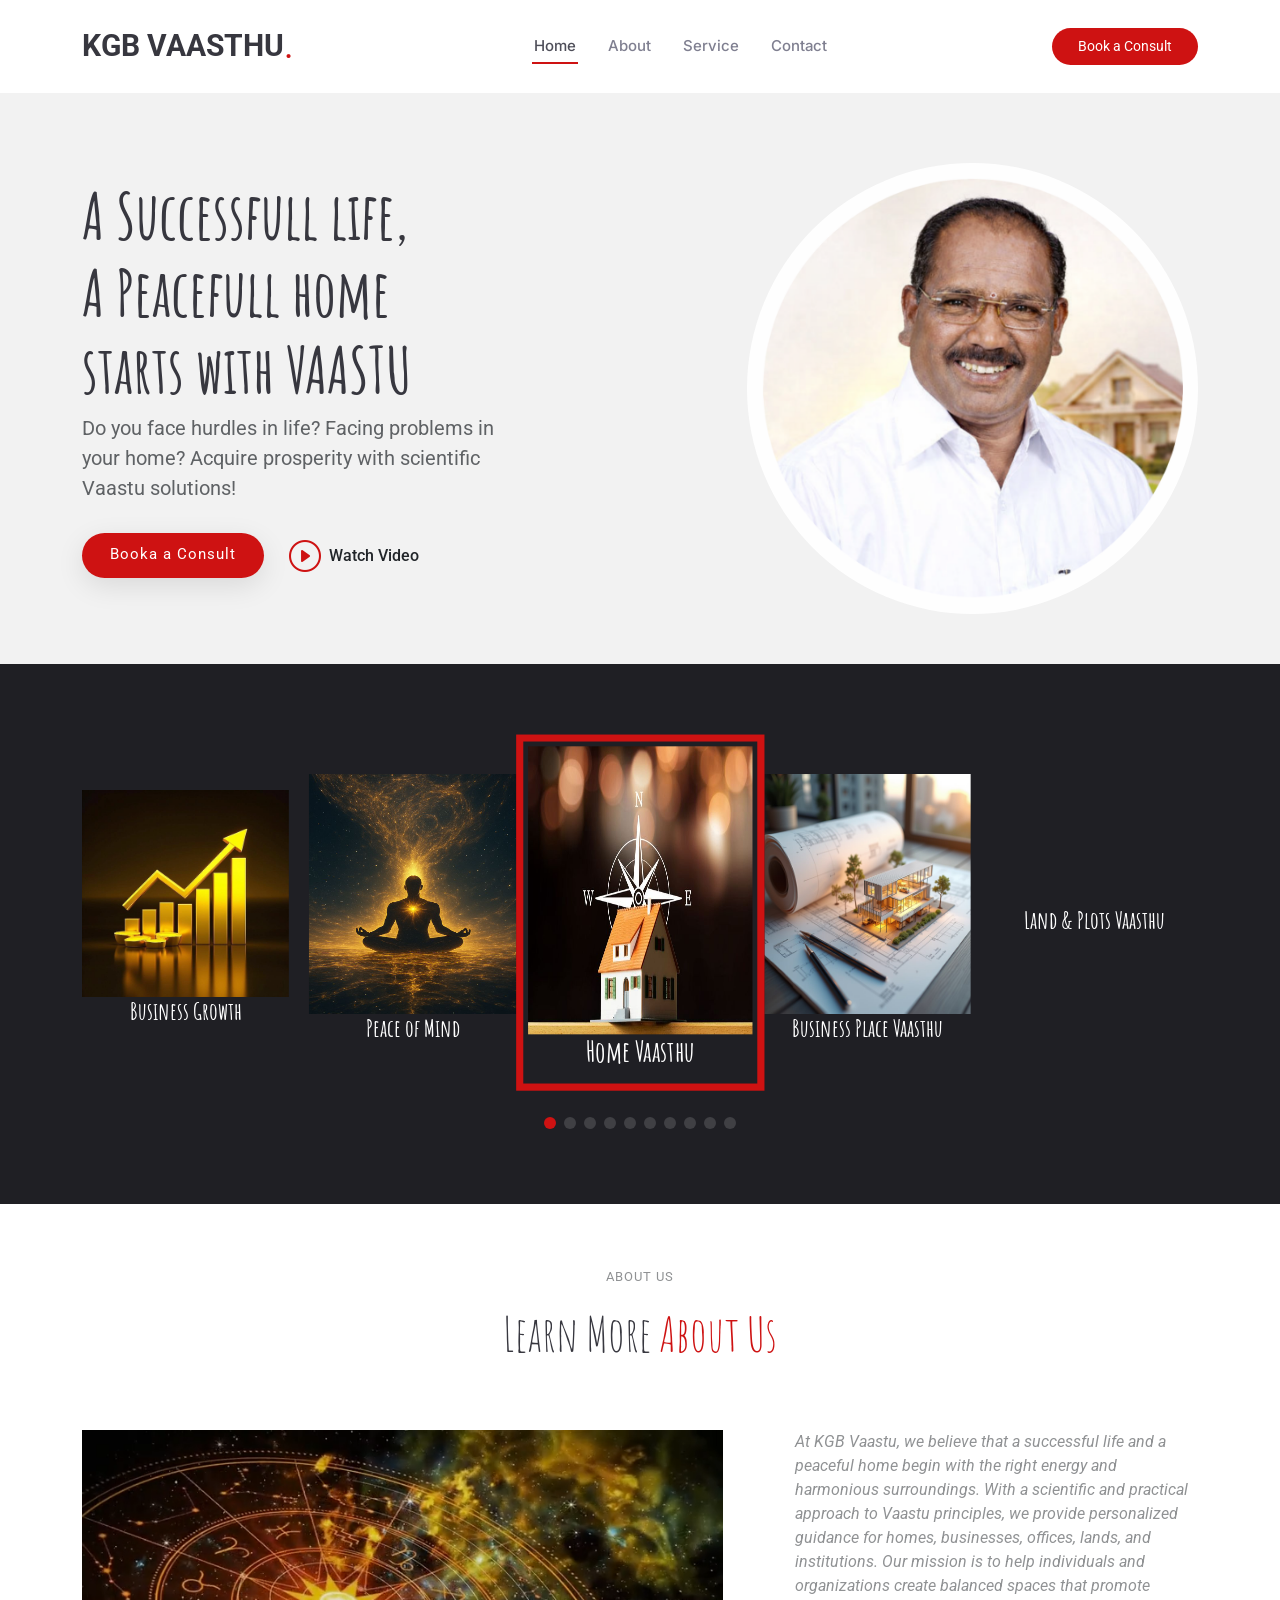
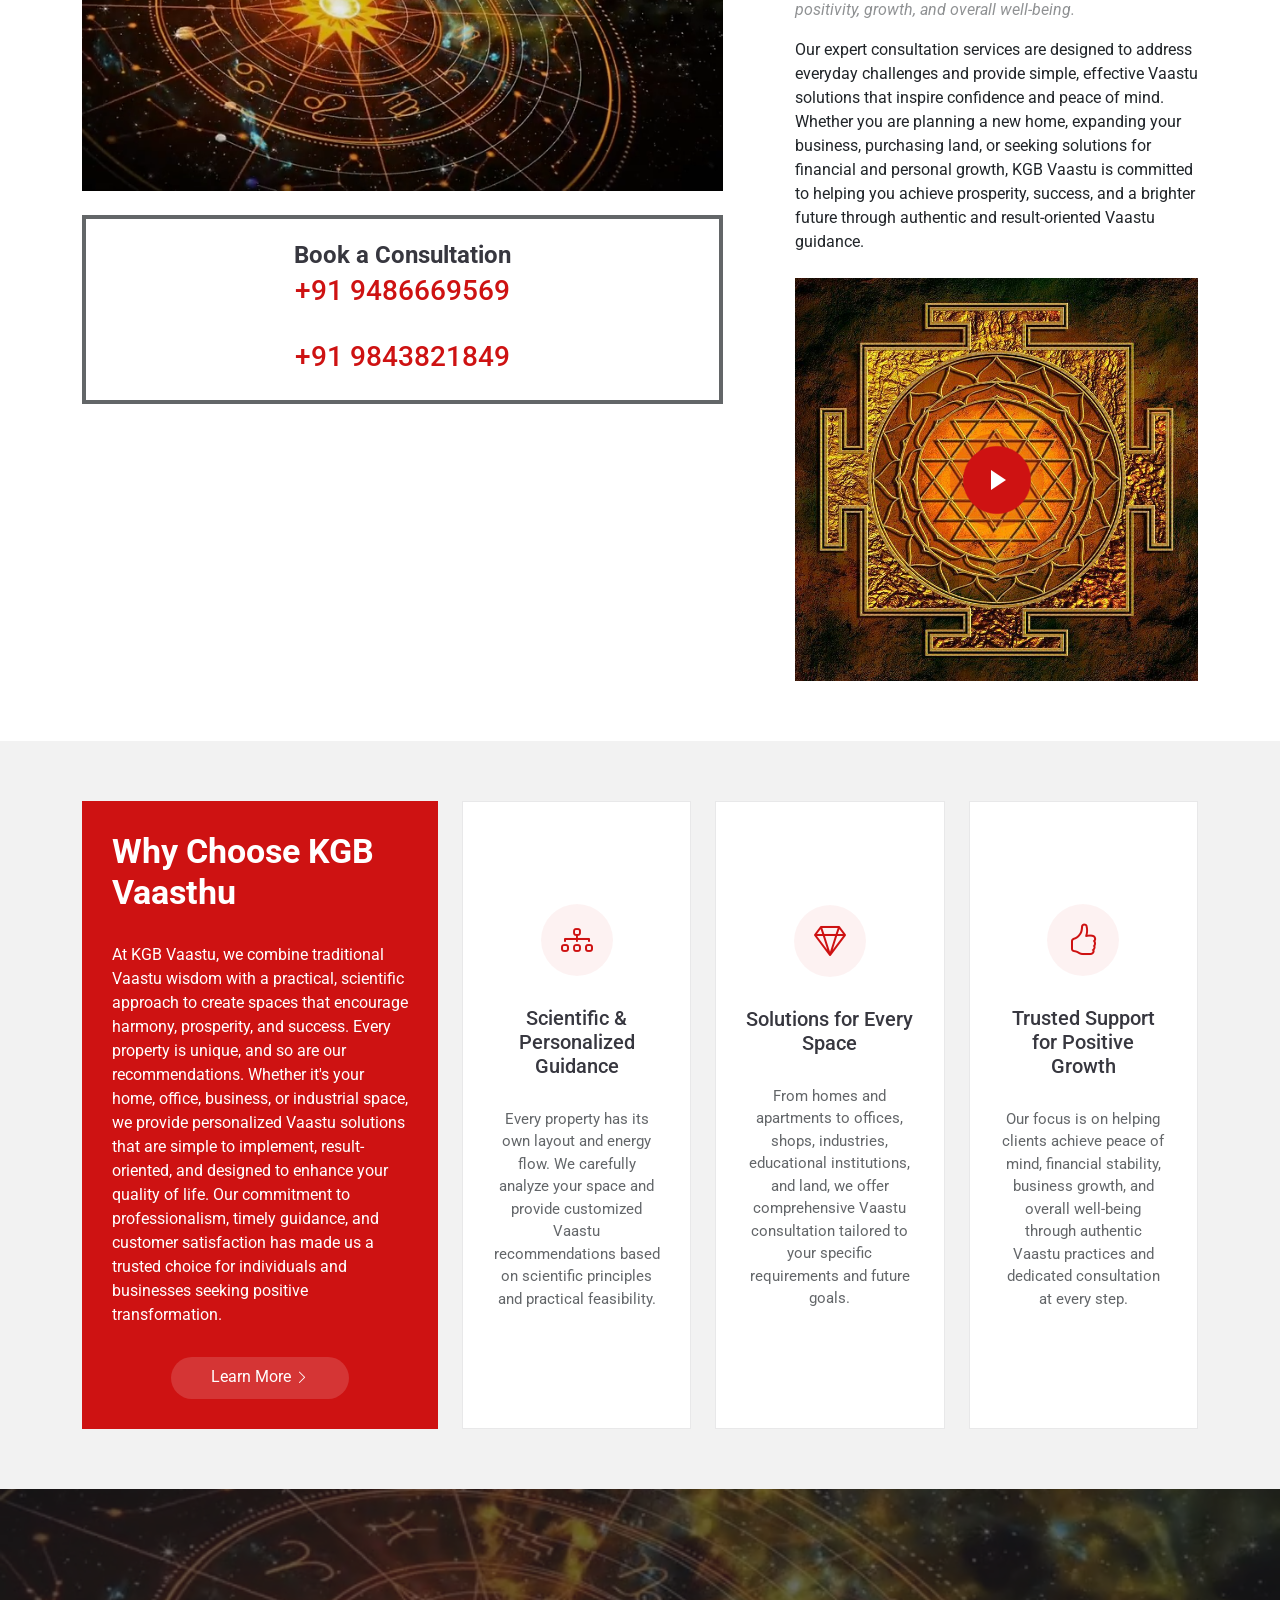
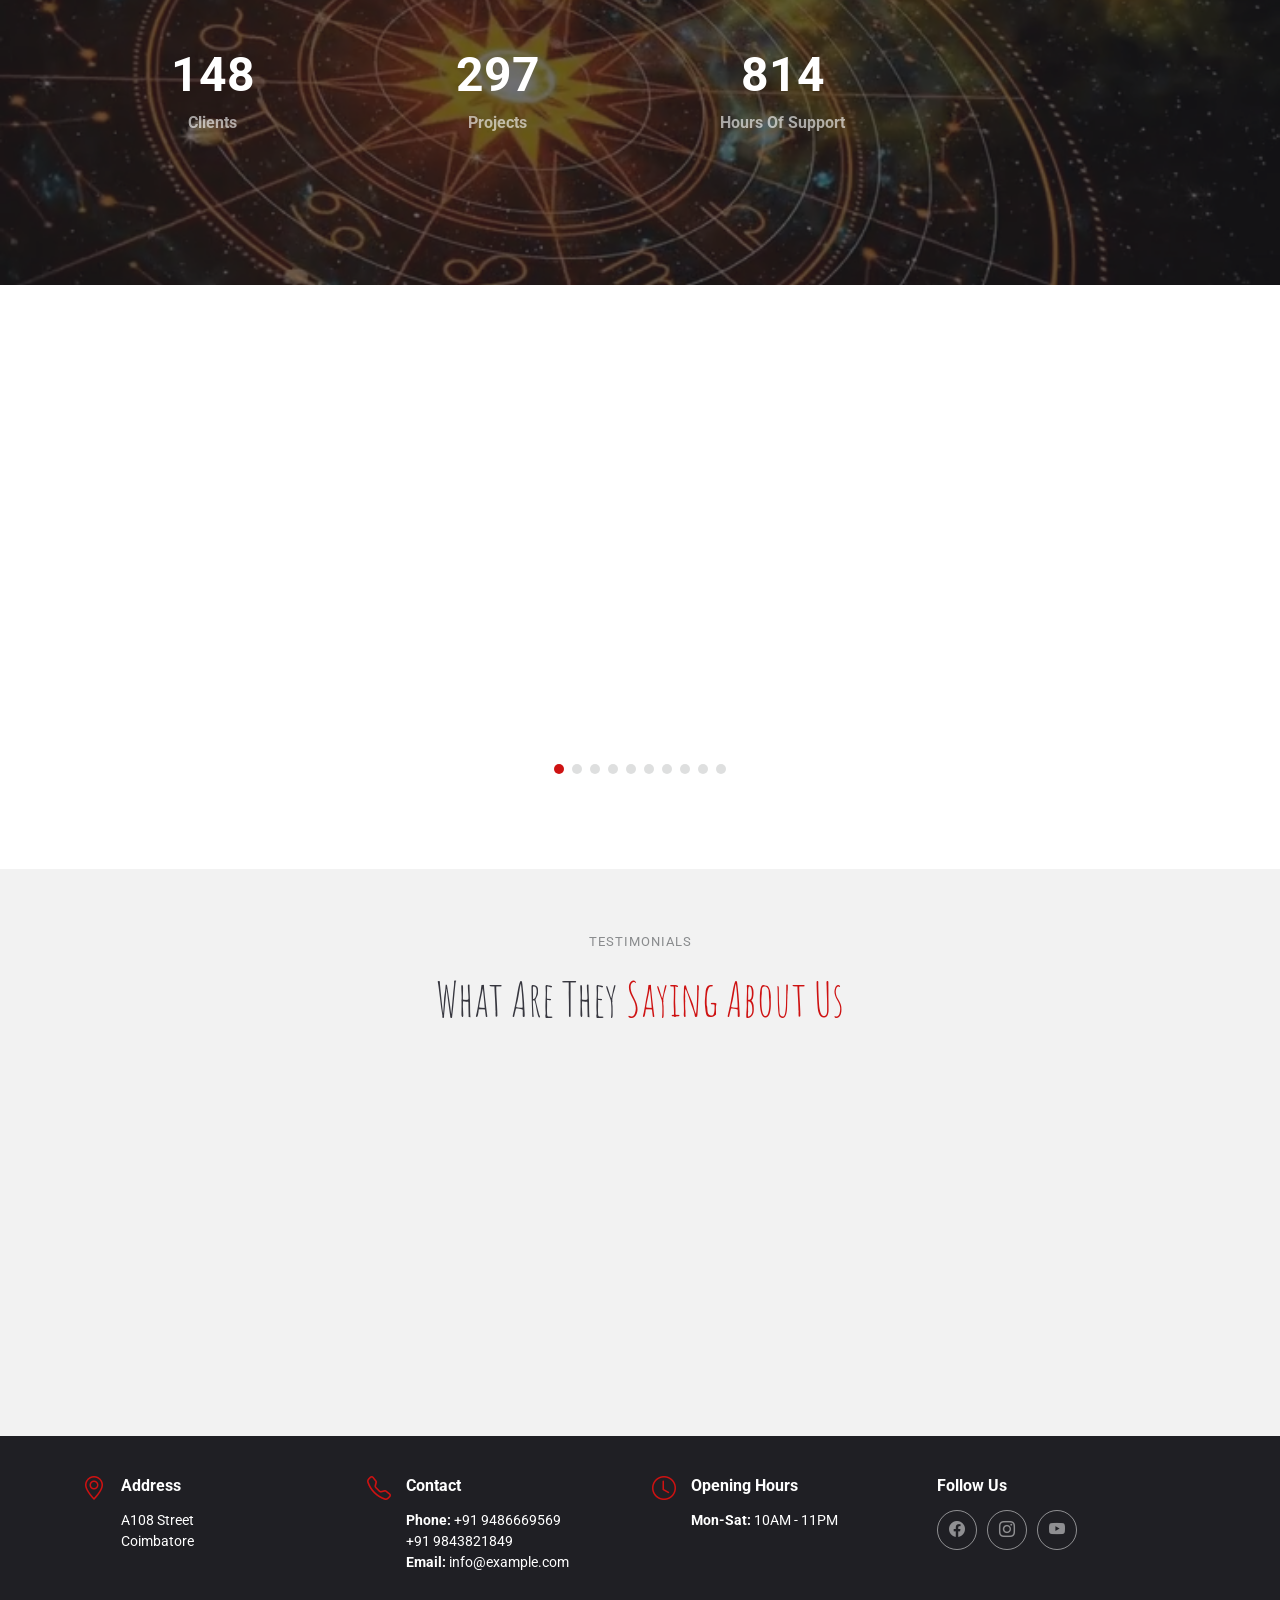
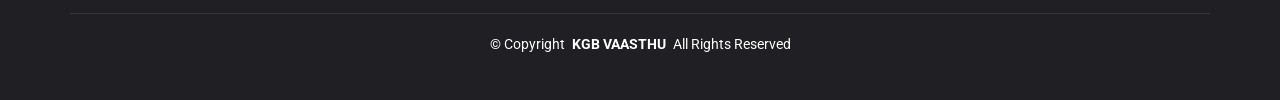
==== index.html @ 60d4da53 "first commit" ====
<!DOCTYPE html>
<html lang="en">

<head>
  <meta charset="utf-8">
  <meta content="width=device-width, initial-scale=1.0" name="viewport">
  <title>KGB Vasthu</title>
  <meta name="description" content="">
  <meta name="keywords" content="">

  <!-- Favicons -->
  <link href="assets/img/favicon.png" rel="icon">
  <link href="assets/img/apple-touch-icon.png" rel="apple-touch-icon">

  <!-- Fonts -->
  <link href="https://fonts.googleapis.com" rel="preconnect">
  <link href="https://fonts.gstatic.com" rel="preconnect" crossorigin>
  <link
    href="https://fonts.googleapis.com/css2?family=Roboto:ital,wght@0,100;0,300;0,400;0,500;0,700;0,900;1,100;1,300;1,400;1,500;1,700;1,900&family=Inter:wght@100;200;300;400;500;600;700;800;900&family=Amatic+SC:wght@400;700&display=swap"
    rel="stylesheet">

  <!-- Vendor CSS Files -->
  <link href="assets/vendor/bootstrap/css/bootstrap.min.css" rel="stylesheet">
  <link href="assets/vendor/bootstrap-icons/bootstrap-icons.css" rel="stylesheet">
  <link href="assets/vendor/aos/aos.css" rel="stylesheet">
  <link href="assets/vendor/glightbox/css/glightbox.min.css" rel="stylesheet">
  <link href="assets/vendor/swiper/swiper-bundle.min.css" rel="stylesheet">

  <!-- Main CSS File -->
  <link href="assets/css/main.css" rel="stylesheet">

  <!-- =======================================================
  * Template Name: Yummy
  * Template URL: https://bootstrapmade.com/yummy-bootstrap-restaurant-website-template/
  * Updated: Aug 07 2024 with Bootstrap v5.3.3
  * Author: BootstrapMade.com
  * License: https://bootstrapmade.com/license/
  ======================================================== -->
</head>

<body class="index-page">

  <header id="header" class="header d-flex align-items-center sticky-top">
    <div class="container position-relative d-flex align-items-center justify-content-between">

      <a href="index.html" class="logo d-flex align-items-center me-auto me-xl-0">
        <!-- Uncomment the line below if you also wish to use an image logo -->
        <!-- <img src="assets/img/logo.png" alt=""> -->
        <h1 class="sitename">KGB VAASTHU</h1>
        <span>.</span>
      </a>

      <nav id="navmenu" class="navmenu">
        <ul>
          <li><a href="#hero" class="active">Home<br></a></li>
          <li><a href="about.html">About</a></li>
          <li><a href="service.html">Service</a></li>
          <!-- <li><a href="#menu">Menu</a></li>
          <li><a href="#events">Events</a></li>
          <li><a href="#chefs">Chefs</a></li>
          <li><a href="#gallery">Gallery</a></li> -->
          <!-- <li class="dropdown"><a href="#"><span>Dropdown</span> <i class="bi bi-chevron-down toggle-dropdown"></i></a> -->
            <!-- <ul>
              <li><a href="#">Dropdown 1</a></li>
              <li class="dropdown"><a href="#"><span>Deep Dropdown</span> <i class="bi bi-chevron-down toggle-dropdown"></i></a>
                <ul>
                  <li><a href="#">Deep Dropdown 1</a></li>
                  <li><a href="#">Deep Dropdown 2</a></li>
                  <li><a href="#">Deep Dropdown 3</a></li>
                  <li><a href="#">Deep Dropdown 4</a></li>
                  <li><a href="#">Deep Dropdown 5</a></li>
                </ul>
              </li>
              <li><a href="#">Dropdown 2</a></li>
              <li><a href="#">Dropdown 3</a></li>
              <li><a href="#">Dropdown 4</a></li>
            </ul> -->
          <!-- </li> -->
          <li><a href="contact.html">Contact</a></li>
        </ul>
        <i class="mobile-nav-toggle d-xl-none bi bi-list"></i>
      </nav>

      <a class="btn-getstarted" href="contact.html#book-a-table">Book a Consult</a>

    </div>
  </header>

  <main class="main">

    <!-- Hero Section -->
    <section id="hero" class="hero section light-background">

      <div class="container">
        <div class="row gy-4 justify-content-center justify-content-lg-between">
          <div class="col-lg-5 order-2 order-lg-1 d-flex flex-column justify-content-center">
            <h1 data-aos="fade-up">A Successfull life,<br>A Peacefull home <br>starts with VAASTU</h1>
            <p data-aos="fade-up">Do you face hurdles in life? Facing problems in your home?
              Acquire prosperity with scientific Vaastu solutions!</p>
            <div class="d-flex" data-aos="fade-up">
              <a href="contact.html#book-a-table" class="btn-get-started">Booka a Consult</a>
              <a href="https://www.youtube.com/@kgbvaasthu597"
                class="btn-watch-video d-flex align-items-center" target="_blank"><i class="bi bi-play-circle"></i><span>Watch
                  Video</span></a>
            </div>
          </div>
          <div class="col-lg-5 order-1 order-lg-2 hero-img" data-aos="zoom-out">
            <img src="assets/img/heroimage.png" class="img-fluid animated" alt="" style="border-radius: 50%;">
          </div>
        </div>
      </div>

    </section><!-- /Hero Section -->

    <!-- Gallery Section -->
    <section id="gallery" class="gallery section dark-background">

      <!-- Section Title -->
      <!-- <div class="container section-title" data-aos="fade-up">
        <h2>Gallery</h2>
        <p><span>Check</span> <span class="description-title">Our Gallery</span></p>
      </div>End Section Title -->

      <div class="container" data-aos="fade-up">

        <div class="swiper init-swiper">
          <script type="application/json" class="swiper-config">
            {
              "loop": true,
              "speed": 600,
              "autoplay": {
                "delay": 5000
              },
              "slidesPerView": "auto",
              "centeredSlides": true,
              "pagination": {
                "el": ".swiper-pagination",
                "type": "bullets",
                "clickable": true
              },
              "breakpoints": {
                "320": {
                  "slidesPerView": 1,
                  "spaceBetween": 0
                },
                "768": {
                  "slidesPerView": 3,
                  "spaceBetween": 20
                },
                "1200": {
                  "slidesPerView": 5,
                  "spaceBetween": 20
                }
              }
            }
          </script>
          <div class="swiper-wrapper align-items-center">
            <div class="swiper-slide"><a class="glightbox" data-gallery="images-gallery"
                href="assets/img/gallery/gallery-1.jpg"><img src="assets/img/gallery/homevasthu1.jpg" class="img-fluid"
                  alt=""style="height: 240px; width:300px"></a><h4 class="fw-bold text-center">Home Vaasthu</h4></div>
            <div class="swiper-slide"><a class="glightbox" data-gallery="images-gallery"
                href="assets/img/gallery/gallery-2.jpg"><img src="assets/img/gallery/businessplacevasthu.jpg" class="img-fluid"
                  alt=""style="height: 240px; width:300px"></a><h4 class="fw-bold text-center">Business Place Vaasthu</h4></div>
            <div class="swiper-slide"><a class="glightbox" data-gallery="images-gallery"
                href="assets/img/gallery/gallery-3.jpg"><img src="assets/img/gallery/gallery-3.jpg" class="img-fluid"
                  alt=""></a><h4 class="fw-bold text-center">Land & Plots Vaasthu</h4></div>
            <div class="swiper-slide"><a class="glightbox" data-gallery="images-gallery"
                href="assets/img/gallery/gallery-4.jpg"><img src="assets/img/gallery/officeplacevasthu.jpg" class="img-fluid"
                  alt=""></a><h4 class="fw-bold text-center">Financial & Office Vaasthu</h4></div>
            <div class="swiper-slide"><a class="glightbox" data-gallery="images-gallery"
                href="assets/img/gallery/gallery-5.jpg"><img src="assets/img/gallery/landselect.jpg" class="img-fluid"
                  alt=""style="height: 240px; width:300px"></a><h4 class="fw-bold text-center">Industrial Vaasthu</h4></div>
            <div class="swiper-slide"><a class="glightbox" data-gallery="images-gallery"
                href="assets/img/gallery/gallery-6.jpg"><img src="assets/img/gallery/gallery-6.jpg" class="img-fluid"
                  alt=""></a><h4 class="fw-bold text-center">Astrology Consultation</h4></div>
            <div class="swiper-slide"><a class="glightbox" data-gallery="images-gallery"
                href="assets/img/gallery/gallery-7.jpg"><img src="assets/img/gallery/wealth.jpg" class="img-fluid"
                  alt=""></a><h4 class="fw-bold text-center">Wealth</h4></div>
            <div class="swiper-slide"><a class="glightbox" data-gallery="images-gallery"
                href="assets/img/gallery/gallery-8.jpg"><img src="assets/img/gallery/energywellness.jpg" class="img-fluid"
                  alt=""></a><h4 class="fw-bold text-center">Prosperity</h4></div>
                  <div class="swiper-slide"><a class="glightbox" data-gallery="images-gallery"
                href="assets/img/gallery/gallery-8.jpg"><img src="assets/img/gallery/businessgrowth.jpg" class="img-fluid"
                  alt=""></a><h4 class="fw-bold text-center">Business Growth</h4></div>
                  <div class="swiper-slide"><a class="glightbox" data-gallery="images-gallery"
                href="assets/img/gallery/gallery-8.jpg"><img src="assets/img/gallery/mindpeace.jpg" class="img-fluid" style="height: 240px; width:300px"
                  alt=""></a><h4 class="fw-bold text-center">Peace of Mind</h4></div>
          </div>
          <div class="swiper-pagination"></div>
        </div>

      </div>

    </section><!-- /Gallery Section -->

    <!-- About Section -->
    <section id="about" class="about section">

      <!-- Section Title -->
      <div class="container section-title" data-aos="fade-up">
        <h2>About Us<br></h2>
        <p><span>Learn More</span> <span class="description-title">About Us</span></p>
      </div><!-- End Section Title -->

      <div class="container">

        <div class="row gy-4">
          <!-- <div class="col-lg-7" data-aos="fade-up" data-aos-delay="100"> -->
             <div class="col-lg-7">
            <img src="assets/img/astrology.png" class="img-fluid mb-4" alt="">
            <div class="book-a-table">
              <h3>Book a Consultation</h3>
              <p>+91 9486669569</p><br>
              <p>+91 9843821849</p>
            </div>
          </div>
          <div class="col-lg-5">
            <div class="content ps-0 ps-lg-5">
              <p class="fst-italic">
             At KGB Vaastu, we believe that a successful life and a peaceful home begin with the right energy and harmonious surroundings. With a scientific and practical approach to Vaastu principles, we provide personalized guidance for homes, businesses, offices, lands, and institutions. Our mission is to help individuals and organizations create balanced spaces that promote positivity, growth, and overall well-being.
              </p>
              <!-- <ul>
                <li><i class="bi bi-check-circle-fill"></i> <span>Ullamco laboris nisi ut aliquip ex ea commodo
                    consequat.</span></li>
                <li><i class="bi bi-check-circle-fill"></i> <span>Duis aute irure dolor in reprehenderit in voluptate
                    velit.</span></li>
                <li><i class="bi bi-check-circle-fill"></i> <span>Ullamco laboris nisi ut aliquip ex ea commodo
                    consequat. Duis aute irure dolor in reprehenderit in voluptate trideta storacalaperda mastiro dolore
                    eu fugiat nulla pariatur.</span></li>
              </ul> -->
              <p>
               Our expert consultation services are designed to address everyday challenges and provide simple, effective Vaastu solutions that inspire confidence and peace of mind. Whether you are planning a new home, expanding your business, purchasing land, or seeking solutions for financial and personal growth, KGB Vaastu is committed to helping you achieve prosperity, success, and a brighter future through authentic and result-oriented Vaastu guidance.
              </p>

              <div class="position-relative mt-4">
                <img src="assets/img/sreechakra.jpg" class="img-fluid" alt="">
                <a href="https://www.youtube.com/@kgbvaasthu597" target="_blank" class="pulsating-play-btn"></a>
              </div>
            </div>
          </div>
        </div>

      </div>

    </section><!-- /About Section -->

    <!-- Why Us Section -->
    <section id="why-us" class="why-us section light-background">

      <div class="container">

        <div class="row gy-4">

          <div class="col-lg-4">
            <div class="why-box">
              <h3>Why Choose KGB Vaasthu</h3>
              <p>
                At KGB Vaastu, we combine traditional Vaastu wisdom with a practical, scientific approach to create spaces that encourage harmony, prosperity, and success. Every property is unique, and so are our recommendations. Whether it's your home, office, business, or industrial space, we provide personalized Vaastu solutions that are simple to implement, result-oriented, and designed to enhance your quality of life. Our commitment to professionalism, timely guidance, and customer satisfaction has made us a trusted choice for individuals and businesses seeking positive transformation.
              </p>
              <div class="text-center">
                <a href="about.html" class="more-btn"><span>Learn More</span> <i class="bi bi-chevron-right"></i></a>
              </div>
            </div>
          </div><!-- End Why Box -->

          <div class="col-lg-8 d-flex align-items-stretch">
            <div class="row gy-4">

              <div class="col-xl-4">
                <div class="icon-box d-flex flex-column justify-content-center align-items-center">
                   <!-- <i class="bi bi-gem"></i> -->
                    <i class="bi bi-diagram-3"></i>
                  <h4>Scientific & Personalized Guidance</h4>
                  <p>Every property has its own layout and energy flow. We carefully analyze your space and provide customized Vaastu recommendations based on scientific principles and practical feasibility.</p>
                </div>
              </div><!-- End Icon Box -->

              <div class="col-xl-4">
                <div class="icon-box d-flex flex-column justify-content-center align-items-center">
                  <i class="bi bi-gem"></i>
                  <h4>Solutions for Every Space</h4>
                  <p>From homes and apartments to offices, shops, industries, educational institutions, and land, we offer comprehensive Vaastu consultation tailored to your specific requirements and future goals.</p>
                </div>
              </div><!-- End Icon Box -->

              <div class="col-xl-4">
                <div class="icon-box d-flex flex-column justify-content-center align-items-center">
                  <!-- <i class="bi bi-inboxes"></i> -->
                 <!-- <i class="bi bi-gem"></i> -->
                  <i class="bi bi-hand-thumbs-up"></i>
                  <h4>Trusted Support for Positive Growth</h4>
                  <p>Our focus is on helping clients achieve peace of mind, financial stability, business growth, and overall well-being through authentic Vaastu practices and dedicated consultation at every step.</p>
                </div>
              </div><!-- End Icon Box -->

            </div>
          </div>

        </div>

      </div>

    </section><!-- /Why Us Section -->

    <!-- Stats Section -->
    <section id="stats" class="stats section dark-background">

      <img src="assets/img/astrology.png" alt="">

      <div class="container position-relative">

        <div class="row gy-4">

          <div class="col-lg-3 col-md-6">
            <div class="stats-item text-center w-100 h-100">
              <span data-purecounter-start="0" data-purecounter-end="232" data-purecounter-duration="1"
                class="purecounter"></span>
              <p>Clients</p>
            </div>
          </div><!-- End Stats Item -->

          <div class="col-lg-3 col-md-6">
            <div class="stats-item text-center w-100 h-100">
              <span data-purecounter-start="0" data-purecounter-end="521" data-purecounter-duration="1"
                class="purecounter"></span>
              <p>Projects</p>
            </div>
          </div><!-- End Stats Item -->

          <div class="col-lg-3 col-md-6">
            <div class="stats-item text-center w-100 h-100">
              <span data-purecounter-start="0" data-purecounter-end="1453" data-purecounter-duration="1"
                class="purecounter"></span>
              <p>Hours Of Support</p>
            </div>
          </div><!-- End Stats Item -->

          <!-- <div class="col-lg-3 col-md-6">
            <div class="stats-item text-center w-100 h-100">
              <span data-purecounter-start="0" data-purecounter-end="32" data-purecounter-duration="1"
                class="purecounter"></span>
              <p>Workers</p>
            </div>
          </div> -->
          
          <!-- End Stats Item -->

        </div>

      </div>

    </section><!-- /Stats Section -->


     <!-- Events Section -->
    <section id="events" class="events section">

      <div class="container-fluid">

        <div class="swiper init-swiper">
          <script type="application/json" class="swiper-config">
            {
              "loop": true,
              "speed": 600,
              "autoplay": {
                "delay": 5000
              },
              "slidesPerView": "auto",
              "pagination": {
                "el": ".swiper-pagination",
                "type": "bullets",
                "clickable": true
              },
              "breakpoints": {
                "320": {
                  "slidesPerView": 1,
                  "spaceBetween": 40
                },
                "1200": {
                  "slidesPerView": 3,
                  "spaceBetween": 1
                }
              }
            }
          </script>
          <div class="swiper-wrapper">

            <div class="swiper-slide event-item d-flex flex-column justify-content-end"
              >
              <!-- <video src="https://www.youtube.com/watch?v=G5oJnAvV9tA" controls height="400px" autoplay muted></video> -->
             <iframe
 
   height="400px"
    src="https://www.youtube.com/embed/G5oJnAvV9tA"
    title="YouTube video player"
    frameborder="0"
    allow="accelerometer; autoplay; clipboard-write; encrypted-media; gyroscope; picture-in-picture; web-share"
    referrerpolicy="strict-origin-when-cross-origin"
    allowfullscreen>
</iframe>
              <!-- <h3>Custom Parties</h3>
              <div class="price align-self-start">$99</div>
              <p class="description">
                Quo corporis voluptas ea ad. Consectetur inventore sapiente ipsum voluptas eos omnis facere. Enim
                facilis veritatis id est rem repudiandae nulla expedita quas.
              </p> -->
            </div><!-- End Event item -->

            <div class="swiper-slide event-item d-flex flex-column justify-content-end">
               <iframe
 
   height="400px"
    src="https://www.youtube.com/embed/cxxhEaSGr7o"
    title="YouTube video player"
    frameborder="0"
    allow="accelerometer; autoplay; clipboard-write; encrypted-media; gyroscope; picture-in-picture; web-share"
    referrerpolicy="strict-origin-when-cross-origin"
    allowfullscreen>
</iframe>
              
              <!-- <h3>Private Parties</h3>
              <div class="price align-self-start">$289</div>
              <p class="description">
                In delectus sint qui et enim. Et ab repudiandae inventore quaerat doloribus. Facere nemo vero est ut
                dolores ea assumenda et. Delectus saepe accusamus aspernatur.
              </p> -->
            </div><!-- End Event item -->

            <div class="swiper-slide event-item d-flex flex-column justify-content-end"
>

<iframe
 
   height="400px"
    src="https://www.youtube.com/embed/gQ6UdtRlb2I"
    title="YouTube video player"
    frameborder="0"
    allow="accelerometer; autoplay; clipboard-write; encrypted-media; gyroscope; picture-in-picture; web-share"
    referrerpolicy="strict-origin-when-cross-origin"
    allowfullscreen>
</iframe>

              <!-- <h3>Birthday Parties</h3>
              <div class="price align-self-start">$499</div>
              <p class="description">
                Laborum aperiam atque omnis minus omnis est qui assumenda quos. Quis id sit quibusdam. Esse quisquam
                ducimus officia ipsum ut quibusdam maxime. Non enim perspiciatis.
              </p> -->
            </div><!-- End Event item -->

            <div class="swiper-slide event-item d-flex flex-column justify-content-end"
             >
            
             <iframe
 
   height="400px"
    src="https://www.youtube.com/embed/7scdBfrw3zE"
    title="YouTube video player"
    frameborder="0"
    allow="accelerometer; autoplay; clipboard-write; encrypted-media; gyroscope; picture-in-picture; web-share"
    referrerpolicy="strict-origin-when-cross-origin"
    allowfullscreen>
</iframe>
           
              <!-- <h3>Wedding Parties</h3>
              <div class="price align-self-start">$899</div>
              <p class="description">
                Laborum aperiam atque omnis minus omnis est qui assumenda quos. Quis id sit quibusdam. Esse quisquam
                ducimus officia ipsum ut quibusdam maxime. Non enim perspiciatis.
              </p> -->
            </div>
            
            
              <div class="swiper-slide event-item d-flex flex-column justify-content-end"
             >
            
             <iframe
 
   height="400px"
    src="https://www.youtube.com/embed/PrcBdKTz3D0"
    title="YouTube video player"
    frameborder="0"
    allow="accelerometer; autoplay; clipboard-write; encrypted-media; gyroscope; picture-in-picture; web-share"
    referrerpolicy="strict-origin-when-cross-origin"
    allowfullscreen>
</iframe>
           
              <!-- <h3>Wedding Parties</h3>
              <div class="price align-self-start">$899</div>
              <p class="description">
                Laborum aperiam atque omnis minus omnis est qui assumenda quos. Quis id sit quibusdam. Esse quisquam
                ducimus officia ipsum ut quibusdam maxime. Non enim perspiciatis.
              </p> -->
            </div>
            <div class="swiper-slide event-item d-flex flex-column justify-content-end"
             >
            
             <iframe
 
   height="400px"
    src="https://www.youtube.com/embed/54u0AdxkHek"
    title="YouTube video player"
    frameborder="0"
    allow="accelerometer; autoplay; clipboard-write; encrypted-media; gyroscope; picture-in-picture; web-share"
    referrerpolicy="strict-origin-when-cross-origin"
    allowfullscreen>
</iframe>
           
              <!-- <h3>Wedding Parties</h3>
              <div class="price align-self-start">$899</div>
              <p class="description">
                Laborum aperiam atque omnis minus omnis est qui assumenda quos. Quis id sit quibusdam. Esse quisquam
                ducimus officia ipsum ut quibusdam maxime. Non enim perspiciatis.
              </p> -->
            </div>
            
                  <div class="swiper-slide event-item d-flex flex-column justify-content-end"
             >
            
             <iframe
 
   height="400px"
    src="https://www.youtube.com/embed/3777Ew6agQM"
    title="YouTube video player"
    frameborder="0"
    allow="accelerometer; autoplay; clipboard-write; encrypted-media; gyroscope; picture-in-picture; web-share"
    referrerpolicy="strict-origin-when-cross-origin"
    allowfullscreen>
</iframe>
           
              <!-- <h3>Wedding Parties</h3>
              <div class="price align-self-start">$899</div>
              <p class="description">
                Laborum aperiam atque omnis minus omnis est qui assumenda quos. Quis id sit quibusdam. Esse quisquam
                ducimus officia ipsum ut quibusdam maxime. Non enim perspiciatis.
              </p> -->
            </div>

            <div class="swiper-slide event-item d-flex flex-column justify-content-end"
             >
            
             <iframe
 
   height="400px"
    src="https://www.youtube.com/embed/n1zxMfQV6bc"
    title="YouTube video player"
    frameborder="0"
    allow="accelerometer; autoplay; clipboard-write; encrypted-media; gyroscope; picture-in-picture; web-share"
    referrerpolicy="strict-origin-when-cross-origin"
    allowfullscreen>
</iframe>
           
              <!-- <h3>Wedding Parties</h3>
              <div class="price align-self-start">$899</div>
              <p class="description">
                Laborum aperiam atque omnis minus omnis est qui assumenda quos. Quis id sit quibusdam. Esse quisquam
                ducimus officia ipsum ut quibusdam maxime. Non enim perspiciatis.
              </p> -->
            </div>

             <div class="swiper-slide event-item d-flex flex-column justify-content-end"
             >
            
             <iframe
 
   height="400px"
    src="https://www.youtube.com/embed/d0qPILpB9Lg"
    title="YouTube video player"
    frameborder="0"
    allow="accelerometer; autoplay; clipboard-write; encrypted-media; gyroscope; picture-in-picture; web-share"
    referrerpolicy="strict-origin-when-cross-origin"
    allowfullscreen>
</iframe>
           
              <!-- <h3>Wedding Parties</h3>
              <div class="price align-self-start">$899</div>
              <p class="description">
                Laborum aperiam atque omnis minus omnis est qui assumenda quos. Quis id sit quibusdam. Esse quisquam
                ducimus officia ipsum ut quibusdam maxime. Non enim perspiciatis.
              </p> -->
            </div>

<div class="swiper-slide event-item d-flex flex-column justify-content-end"
             >
            
             <iframe
 
   height="400px"
    src="https://www.youtube.com/embed/Z5ftFdRrQDU"
    title="YouTube video player"
    frameborder="0"
    allow="accelerometer; autoplay; clipboard-write; encrypted-media; gyroscope; picture-in-picture; web-share"
    referrerpolicy="strict-origin-when-cross-origin"
    allowfullscreen>
</iframe>
           
              <!-- <h3>Wedding Parties</h3>
              <div class="price align-self-start">$899</div>
              <p class="description">
                Laborum aperiam atque omnis minus omnis est qui assumenda quos. Quis id sit quibusdam. Esse quisquam
                ducimus officia ipsum ut quibusdam maxime. Non enim perspiciatis.
              </p> -->
            </div>
            <!-- End Event item -->

          </div>
          <div class="swiper-pagination"></div>
        </div>

      </div>
     
          



            <!-- End Event item -->

          </div>
          <div class="swiper-pagination"></div>
        </div>

      </div>
    </section>


      <!-- Testimonials Section -->
    <section id="testimonials" class="testimonials section light-background">

      <!-- Section Title -->
      <div class="container section-title">
        <h2>TESTIMONIALS</h2>
        <p>What Are They <span class="description-title">Saying About Us</span></p>
      </div><!-- End Section Title -->

      <div class="container" data-aos="fade-up">

        <div class="swiper init-swiper">
          <script type="application/json" class="swiper-config">
            {
              "loop": true,
              "speed": 600,
              "autoplay": {
                "delay": 5000
              },
              "slidesPerView": "auto",
              "pagination": {
                "el": ".swiper-pagination",
                "type": "bullets",
                "clickable": true
              }
            }
          </script>
          <div class="swiper-wrapper">

            <div class="swiper-slide">
              <div class="testimonial-item">
                <div class="row gy-4 justify-content-center">
                  <div class="col-lg-6">
                    <div class="testimonial-content">
                      <p>
                        <i class="bi bi-quote quote-icon-left"></i>
                        <span>KBS Vaastu provided excellent guidance for our new home. Their recommendations were practical, easy to follow, and brought a noticeable sense of positivity and balance to our living space. Highly professional and trustworthy service.</span>
                        <i class="bi bi-quote quote-icon-right"></i>
                      </p>
                      <h3>Sanjay</h3>
                      <h4>Tiruppur</h4>
                      <div class="stars">
                        <i class="bi bi-star-fill"></i><i class="bi bi-star-fill"></i><i class="bi bi-star-fill"></i><i
                          class="bi bi-star-fill"></i><i class="bi bi-star-fill"></i>
                      </div>
                    </div>
                  </div>
                  <!-- <div class="col-lg-2 text-center">
                    <img src="assets/img/testimonials/testimonials-1.jpg" class="img-fluid testimonial-img" alt="">
                  </div> -->
                </div>
              </div>
            </div><!-- End testimonial item -->

            <div class="swiper-slide">
              <div class="testimonial-item">
                <div class="row gy-4 justify-content-center">
                  <div class="col-lg-6">
                    <div class="testimonial-content">
                      <p>
                        <i class="bi bi-quote quote-icon-left"></i>
                        <span>We consulted KBS Vaastu before starting our office construction. Their expert advice helped us plan the layout effectively, and the entire process was smooth. The team was knowledgeable, patient, and very supportive throughout.</span>
                        <i class="bi bi-quote quote-icon-right"></i>
                      </p>
                      <h3>Rajesh</h3>
                      <h4>Erode</h4>
                      <div class="stars">
                        <i class="bi bi-star-fill"></i><i class="bi bi-star-fill"></i><i class="bi bi-star-fill"></i><i
                          class="bi bi-star-fill"></i><i class="bi bi-star-fill"></i>
                      </div>
                    </div>
                  </div>
                  <!-- <div class="col-lg-2 text-center">
                    <img src="assets/img/testimonials/testimonials-2.jpg" class="img-fluid testimonial-img" alt="">
                  </div> -->
                </div>
              </div>
            </div><!-- End testimonial item -->

            <div class="swiper-slide">
              <div class="testimonial-item">
                <div class="row gy-4 justify-content-center">
                  <div class="col-lg-6">
                    <div class="testimonial-content">
                      <p>
                        <i class="bi bi-quote quote-icon-left"></i>
                        <span>I had a wonderful experience with KBS Vaastu. They carefully analyzed my property and suggested simple yet effective changes. Their expertise and friendly approach made the consultation valuable and gave us greater confidence.</span>
                        <i class="bi bi-quote quote-icon-right"></i>
                      </p>
                      <h3>Srinivasan</h3>
                      <h4>Coimbatore</h4>
                      <div class="stars">
                        <i class="bi bi-star-fill"></i><i class="bi bi-star-fill"></i><i class="bi bi-star-fill"></i><i
                          class="bi bi-star-fill"></i><i class="bi bi-star-fill"></i>
                      </div>
                    </div>
                  </div>
                  <!-- <div class="col-lg-2 text-center">
                    <img src="assets/img/testimonials/testimonials-3.jpg" class="img-fluid testimonial-img" alt="">
                  </div> -->
                </div>
              </div>
            </div><!-- End testimonial item -->

            <div class="swiper-slide">
              <div class="testimonial-item">
                <div class="row gy-4 justify-content-center">
                  <div class="col-lg-6">
                    <div class="testimonial-content">
                      <p>
                        <i class="bi bi-quote quote-icon-left"></i>
                        <span>KBS Vaastu exceeded our expectations with their detailed consultation and personalized recommendations. They explained every suggestion clearly and ensured we understood its purpose. I would confidently recommend their services to anyone seeking professional Vaastu guidance.</span>
                        <i class="bi bi-quote quote-icon-right"></i>
                      </p>
                      <h3>Karthik ram</h3>
                      <h4>Madurai</h4>
                      <div class="stars">
                        <i class="bi bi-star-fill"></i><i class="bi bi-star-fill"></i><i class="bi bi-star-fill"></i><i
                          class="bi bi-star-fill"></i><i class="bi bi-star-fill"></i>
                      </div>
                    </div>
                  </div>
                  <!-- <div class="col-lg-2 text-center">
                    <img src="assets/img/testimonials/testimonials-4.jpg" class="img-fluid testimonial-img" alt="">
                  </div> -->
                </div>
              </div>
            </div><!-- End testimonial item -->

          </div>
          <div class="swiper-pagination"></div>
        </div>

      </div>

    </section><!-- /Testimonials Section -->

  </main>

  <footer id="footer" class="footer dark-background">

    <div class="container">
      <div class="row gy-3">
        <div class="col-lg-3 col-md-6 d-flex">
          <i class="bi bi-geo-alt icon"></i>
          <div class="address">
            <h4>Address</h4>
            <p>A108 Street</p>
            <p>Coimbatore</p>
            <p></p>
          </div>

        </div>

        <div class="col-lg-3 col-md-6 d-flex">
          <i class="bi bi-telephone icon"></i>
          <div>
            <h4>Contact</h4>
            <p>
              <strong>Phone:</strong> <span>+91 9486669569 </span><br>
               <strong></strong> <span>+91 9843821849 </span><br>
              <strong>Email:</strong> <span>info@example.com</span><br>
            </p>
          </div>
        </div>

        <div class="col-lg-3 col-md-6 d-flex">
          <i class="bi bi-clock icon"></i>
          <div>
            <h4>Opening Hours</h4>
            <p>
              <strong>Mon-Sat:</strong> <span>10AM - 11PM</span><br>
              <!-- <strong>Sunday</strong>: <span>Closed</span> -->
            </p>
          </div>
        </div>

        <div class="col-lg-3 col-md-6">
          <h4>Follow Us</h4>
          <div class="social-links d-flex">
             <a href="https://www.facebook.com/share/19G3YugwEx/" target="_blank"><i class="bi bi-facebook"></i></a>
                  <a href="https://www.instagram.com/kgbvaasthu/?hl=en" target="_blank"><i class="bi bi-instagram"></i></a>
                  <a href="https://www.youtube.com/@kgbvaasthu597" target="_blank"><i class="bi bi-youtube"></i></a>
          </div>
        </div>

      </div>
    </div>

    <div class="container copyright text-center mt-4">
      <p>© <span>Copyright</span> <strong class="px-1 sitename">KGB VAASTHU</strong> <span>All Rights Reserved</span></p>
      <div class="credits">
        <!-- All the links in the footer should remain intact. -->
        <!-- You can delete the links only if you've purchased the pro version. -->
        <!-- Licensing information: https://bootstrapmade.com/license/ -->
        <!-- Purchase the pro version with working PHP/AJAX contact form: [buy-url] -->
        <!-- Designed by <a href="https://bootstrapmade.com/">BootstrapMade</a> Distributed by <a
          href="https://themewagon.com">ThemeWagon</a> -->
      </div>
    </div>

  </footer>

  <!-- Scroll Top -->
  <a href="#" id="scroll-top" class="scroll-top d-flex align-items-center justify-content-center"><i
      class="bi bi-arrow-up-short"></i></a>

  <!-- Preloader -->
  <!-- <div id="preloader"></div> -->

  <!-- Vendor JS Files -->
  <script src="assets/vendor/bootstrap/js/bootstrap.bundle.min.js"></script>
  <script src="assets/vendor/php-email-form/validate.js"></script>
  <script src="assets/vendor/aos/aos.js"></script>
  <script src="assets/vendor/glightbox/js/glightbox.min.js"></script>
  <script src="assets/vendor/purecounter/purecounter_vanilla.js"></script>
  <script src="assets/vendor/swiper/swiper-bundle.min.js"></script>

  <!-- Main JS File -->
  <script src="assets/js/main.js"></script>

</body>

</html>
---- assets/css/main.css ----
/**
* Template Name: Yummy
* Template URL: https://bootstrapmade.com/yummy-bootstrap-restaurant-website-template/
* Updated: Aug 07 2024 with Bootstrap v5.3.3
* Author: BootstrapMade.com
* License: https://bootstrapmade.com/license/
*/

/*--------------------------------------------------------------
# Font & Color Variables
# Help: https://bootstrapmade.com/color-system/
--------------------------------------------------------------*/
/* Fonts */
:root {
  --default-font: "Roboto",  system-ui, -apple-system, "Segoe UI", Roboto, "Helvetica Neue", Arial, "Noto Sans", "Liberation Sans", sans-serif, "Apple Color Emoji", "Segoe UI Emoji", "Segoe UI Symbol", "Noto Color Emoji";
  --heading-font: "Amatic SC",  sans-serif;
  --nav-font: "Inter",  sans-serif;
}

/* Global Colors - The following color variables are used throughout the website. Updating them here will change the color scheme of the entire website */
:root { 
  --background-color: #ffffff; /* Background color for the entire website, including individual sections */
  --default-color: #212529; /* Default color used for the majority of the text content across the entire website */
  --heading-color: #37373f; /* Color for headings, subheadings and title throughout the website */
  --accent-color: #ce1212; /* Accent color that represents your brand on the website. It's used for buttons, links, and other elements that need to stand out */
  --surface-color: #ffffff; /* The surface color is used as a background of boxed elements within sections, such as cards, icon boxes, or other elements that require a visual separation from the global background. */
  --contrast-color: #ffffff; /* Contrast color for text, ensuring readability against backgrounds of accent, heading, or default colors. */
}

/* Nav Menu Colors - The following color variables are used specifically for the navigation menu. They are separate from the global colors to allow for more customization options */
:root {
  --nav-color: #7f7f90;  /* The default color of the main navmenu links */
  --nav-hover-color: #ce1212; /* Applied to main navmenu links when they are hovered over or active */
  --nav-mobile-background-color: #ffffff; /* Used as the background color for mobile navigation menu */
  --nav-dropdown-background-color: #ffffff; /* Used as the background color for dropdown items that appear when hovering over primary navigation items */
  --nav-dropdown-color: #7f7f90; /* Used for navigation links of the dropdown items in the navigation menu. */
  --nav-dropdown-hover-color: #ce1212; /* Similar to --nav-hover-color, this color is applied to dropdown navigation links when they are hovered over. */
}

/* Color Presets - These classes override global colors when applied to any section or element, providing reuse of the sam color scheme. */

.light-background {
  --background-color: #f2f2f2;
  --surface-color: #ffffff;
}

.dark-background {
  --background-color: #1f1f24;
  --default-color: #ffffff;
  --heading-color: #ffffff;
  --surface-color: #37373f;
  --contrast-color: #ffffff;
}

/* Smooth scroll */
:root {
  scroll-behavior: smooth;
}

/*--------------------------------------------------------------
# General Styling & Shared Classes
--------------------------------------------------------------*/
body {
  color: var(--default-color);
  background-color: var(--background-color);
  font-family: var(--default-font);
}

a {
  color: var(--accent-color);
  text-decoration: none;
  transition: 0.3s;
}

a:hover {
  color: color-mix(in srgb, var(--accent-color), transparent 25%);
  text-decoration: none;
}

h1,
h2,
h3,
h4,
h5,
h6 {
  color: var(--heading-color);
  font-family: var(--heading-font);
}

/* Pulsating Play Button
------------------------------*/
.pulsating-play-btn {
  width: 94px;
  height: 94px;
  background: radial-gradient(var(--accent-color) 50%, color-mix(in srgb, var(--accent-color), transparent 75%) 52%);
  border-radius: 50%;
  display: block;
  position: relative;
  overflow: hidden;
}

.pulsating-play-btn:before {
  content: "";
  position: absolute;
  width: 120px;
  height: 120px;
  animation-delay: 0s;
  animation: pulsate-play-btn 2s;
  animation-direction: forwards;
  animation-iteration-count: infinite;
  animation-timing-function: steps;
  opacity: 1;
  border-radius: 50%;
  border: 5px solid color-mix(in srgb, var(--accent-color), transparent 30%);
  top: -15%;
  left: -15%;
  background: rgba(198, 16, 0, 0);
}

.pulsating-play-btn:after {
  content: "";
  position: absolute;
  left: 50%;
  top: 50%;
  transform: translateX(-40%) translateY(-50%);
  width: 0;
  height: 0;
  border-top: 10px solid transparent;
  border-bottom: 10px solid transparent;
  border-left: 15px solid #fff;
  z-index: 100;
  transition: all 400ms cubic-bezier(0.55, 0.055, 0.675, 0.19);
}

.pulsating-play-btn:hover:before {
  content: "";
  position: absolute;
  left: 50%;
  top: 50%;
  transform: translateX(-40%) translateY(-50%);
  width: 0;
  height: 0;
  border: none;
  border-top: 10px solid transparent;
  border-bottom: 10px solid transparent;
  border-left: 15px solid #fff;
  z-index: 200;
  animation: none;
  border-radius: 0;
}

.pulsating-play-btn:hover:after {
  border-left: 15px solid var(--accent-color);
  transform: scale(20);
}

@keyframes pulsate-play-btn {
  0% {
    transform: scale(0.6, 0.6);
    opacity: 1;
  }

  100% {
    transform: scale(1, 1);
    opacity: 0;
  }
}

/* PHP Email Form Messages
------------------------------*/
.php-email-form .error-message {
  display: none;
  background: #df1529;
  color: #ffffff;
  text-align: left;
  padding: 15px;
  margin-bottom: 24px;
  font-weight: 600;
}

.php-email-form .sent-message {
  display: none;
  color: #ffffff;
  background: #059652;
  text-align: center;
  padding: 15px;
  margin-bottom: 24px;
  font-weight: 600;
}

.php-email-form .loading {
  display: none;
  background: var(--surface-color);
  text-align: center;
  padding: 15px;
  margin-bottom: 24px;
}

.php-email-form .loading:before {
  content: "";
  display: inline-block;
  border-radius: 50%;
  width: 24px;
  height: 24px;
  margin: 0 10px -6px 0;
  border: 3px solid var(--accent-color);
  border-top-color: var(--surface-color);
  animation: php-email-form-loading 1s linear infinite;
}

@keyframes php-email-form-loading {
  0% {
    transform: rotate(0deg);
  }

  100% {
    transform: rotate(360deg);
  }
}

/*--------------------------------------------------------------
# Global Header
--------------------------------------------------------------*/
.header {
  color: var(--default-color);
  background-color: var(--background-color);
  padding: 20px 0;
  transition: all 0.5s;
  z-index: 997;
}

.header .logo {
  line-height: 1;
}

.header .logo img {
  max-height: 36px;
  margin-right: 8px;
}

.header .logo h1 {
  font-size: 30px;
  margin: 0;
  font-weight: 700;
  color: var(--heading-color);
  font-family: var(--default-font);
}

.header .logo span {
  color: var(--accent-color);
  font-size: 36px;
}

.header .btn-getstarted,
.header .btn-getstarted:focus {
  color: var(--contrast-color);
  background: var(--accent-color);
  font-size: 14px;
  padding: 8px 26px;
  margin: 0;
  border-radius: 50px;
  transition: 0.3s;
}

.header .btn-getstarted:hover,
.header .btn-getstarted:focus:hover {
  color: var(--contrast-color);
  background: color-mix(in srgb, var(--accent-color), transparent 15%);
}

@media (max-width: 1200px) {
  .header .logo {
    order: 1;
  }

  .header .btn-getstarted {
    order: 2;
    margin: 0 15px 0 0;
    padding: 6px 20px;
  }

  .header .navmenu {
    order: 3;
  }
}

.scrolled .header {
  box-shadow: 0px 0 18px rgba(0, 0, 0, 0.1);
}

/*--------------------------------------------------------------
# Navigation Menu
--------------------------------------------------------------*/
/* Desktop Navigation */
@media (min-width: 1200px) {
  .navmenu {
    padding: 0;
  }

  .navmenu ul {
    margin: 0;
    padding: 0;
    display: flex;
    list-style: none;
    align-items: center;
  }

  .navmenu li {
    position: relative;
  }

  .navmenu>ul>li {
    white-space: nowrap;
    padding: 15px 14px;
  }

  .navmenu>ul>li:last-child {
    padding-right: 0;
  }

  .navmenu a,
  .navmenu a:focus {
    color: var(--nav-color);
    font-size: 15px;
    padding: 0 2px;
    font-family: var(--nav-font);
    font-weight: 500;
    display: flex;
    align-items: center;
    justify-content: space-between;
    white-space: nowrap;
    transition: 0.3s;
    position: relative;
  }

  .navmenu a i,
  .navmenu a:focus i {
    font-size: 12px;
    line-height: 0;
    margin-left: 5px;
    transition: 0.3s;
  }

  .navmenu>ul>li>a:before {
    content: "";
    position: absolute;
    height: 2px;
    bottom: -6px;
    left: 0;
    background-color: var(--nav-hover-color);
    visibility: hidden;
    width: 0px;
    transition: all 0.3s ease-in-out 0s;
  }

  .navmenu a:hover:before,
  .navmenu li:hover>a:before,
  .navmenu .active:before {
    visibility: visible;
    width: 100%;
  }

  .navmenu li:hover>a,
  .navmenu .active,
  .navmenu .active:focus {
    color: color-mix(in srgb, var(--nav-color) 80%, black 50%);
  }

  .navmenu .dropdown ul {
    margin: 0;
    padding: 10px 0;
    background: var(--nav-dropdown-background-color);
    display: block;
    position: absolute;
    visibility: hidden;
    left: 14px;
    top: 130%;
    opacity: 0;
    transition: 0.3s;
    border-radius: 4px;
    z-index: 99;
    box-shadow: 0px 0px 30px rgba(0, 0, 0, 0.1);
  }

  .navmenu .dropdown ul li {
    min-width: 200px;
  }

  .navmenu .dropdown ul a {
    padding: 10px 20px;
    font-size: 15px;
    text-transform: none;
    color: var(--nav-dropdown-color);
  }

  .navmenu .dropdown ul a i {
    font-size: 12px;
  }

  .navmenu .dropdown ul a:hover,
  .navmenu .dropdown ul .active:hover,
  .navmenu .dropdown ul li:hover>a {
    color: var(--nav-dropdown-hover-color);
  }

  .navmenu .dropdown:hover>ul {
    opacity: 1;
    top: 100%;
    visibility: visible;
  }

  .navmenu .dropdown .dropdown ul {
    top: 0;
    left: -90%;
    visibility: hidden;
  }

  .navmenu .dropdown .dropdown:hover>ul {
    opacity: 1;
    top: 0;
    left: -100%;
    visibility: visible;
  }
}

/* Mobile Navigation */
@media (max-width: 1199px) {
  .mobile-nav-toggle {
    color: var(--nav-color);
    font-size: 28px;
    line-height: 0;
    margin-right: 10px;
    cursor: pointer;
    transition: color 0.3s;
  }

  .navmenu {
    padding: 0;
    z-index: 9997;
  }

  .navmenu ul {
    display: none;
    list-style: none;
    position: absolute;
    inset: 60px 20px 20px 20px;
    padding: 10px 0;
    margin: 0;
    border-radius: 6px;
    background-color: var(--nav-mobile-background-color);
    border: 1px solid color-mix(in srgb, var(--default-color), transparent 90%);
    box-shadow: none;
    overflow-y: auto;
    transition: 0.3s;
    z-index: 9998;
  }

  .navmenu a,
  .navmenu a:focus {
    color: var(--nav-dropdown-color);
    padding: 10px 20px;
    font-family: var(--nav-font);
    font-size: 17px;
    font-weight: 500;
    display: flex;
    align-items: center;
    justify-content: space-between;
    white-space: nowrap;
    transition: 0.3s;
  }

  .navmenu a i,
  .navmenu a:focus i {
    font-size: 12px;
    line-height: 0;
    margin-left: 5px;
    width: 30px;
    height: 30px;
    display: flex;
    align-items: center;
    justify-content: center;
    border-radius: 50%;
    transition: 0.3s;
    background-color: color-mix(in srgb, var(--accent-color), transparent 90%);
  }

  .navmenu a i:hover,
  .navmenu a:focus i:hover {
    background-color: var(--accent-color);
    color: var(--contrast-color);
  }

  .navmenu a:hover,
  .navmenu .active,
  .navmenu .active:focus {
    color: var(--nav-dropdown-hover-color);
  }

  .navmenu .active i,
  .navmenu .active:focus i {
    background-color: var(--accent-color);
    color: var(--contrast-color);
    transform: rotate(180deg);
  }

  .navmenu .dropdown ul {
    position: static;
    display: none;
    z-index: 99;
    padding: 10px 0;
    margin: 10px 20px;
    background-color: var(--nav-dropdown-background-color);
    transition: all 0.5s ease-in-out;
  }

  .navmenu .dropdown ul ul {
    background-color: rgba(33, 37, 41, 0.1);
  }

  .navmenu .dropdown>.dropdown-active {
    display: block;
    background-color: rgba(33, 37, 41, 0.03);
  }

  .mobile-nav-active {
    overflow: hidden;
  }

  .mobile-nav-active .mobile-nav-toggle {
    color: #fff;
    position: absolute;
    font-size: 32px;
    top: 15px;
    right: 15px;
    margin-right: 0;
    z-index: 9999;
  }

  .mobile-nav-active .navmenu {
    position: fixed;
    overflow: hidden;
    inset: 0;
    background: rgba(33, 37, 41, 0.8);
    transition: 0.3s;
  }

  .mobile-nav-active .navmenu>ul {
    display: block;
  }
}

/*--------------------------------------------------------------
# Global Footer
--------------------------------------------------------------*/
.footer {
  --heading-font: var(--default-font);
  color: var(--default-color);
  background-color: var(--background-color);
  font-size: 14px;
  padding: 40px 0;
  position: relative;
}

.footer .icon {
  color: var(--accent-color);
  margin-right: 15px;
  font-size: 24px;
  line-height: 0;
}

.footer h4 {
  font-size: 16px;
  font-weight: 700;
  margin-bottom: 15px;
}

.footer .address p {
  margin-bottom: 0px;
}

.footer .social-links a {
  display: flex;
  align-items: center;
  justify-content: center;
  width: 40px;
  height: 40px;
  border-radius: 50%;
  border: 1px solid color-mix(in srgb, var(--default-color), transparent 50%);
  font-size: 16px;
  color: color-mix(in srgb, var(--default-color), transparent 50%);
  margin-right: 10px;
  transition: 0.3s;
}

.footer .social-links a:hover {
  color: var(--accent-color);
  border-color: var(--accent-color);
}

.footer .copyright {
  padding-top: 20px;
  border-top: 1px solid color-mix(in srgb, var(--default-color), transparent 90%);
}

.footer .copyright p {
  margin-bottom: 0;
}

.footer .credits {
  margin-top: 5px;
  font-size: 13px;
}

/*--------------------------------------------------------------
# Preloader
--------------------------------------------------------------*/
#preloader {
  position: fixed;
  inset: 0;
  z-index: 9999;
  overflow: hidden;
  background-color: var(--background-color);
  transition: all 0.6s ease-out;
  width: 100%;
  height: 100vh;
}

#preloader:before,
#preloader:after {
  content: "";
  position: absolute;
  border: 4px solid var(--accent-color);
  border-radius: 50%;
  animation: animate-preloader 2s cubic-bezier(0, 0.2, 0.8, 1) infinite;
}

#preloader:after {
  animation-delay: -0.5s;
}

@keyframes animate-preloader {
  0% {
    width: 10px;
    height: 10px;
    top: calc(50% - 5px);
    left: calc(50% - 5px);
    opacity: 1;
  }

  100% {
    width: 72px;
    height: 72px;
    top: calc(50% - 36px);
    left: calc(50% - 36px);
    opacity: 0;
  }
}

/*--------------------------------------------------------------
# Scroll Top Button
--------------------------------------------------------------*/
.scroll-top {
  position: fixed;
  visibility: hidden;
  opacity: 0;
  right: 15px;
  bottom: -15px;
  z-index: 99999;
  background-color: var(--accent-color);
  width: 44px;
  height: 44px;
  border-radius: 50px;
  transition: all 0.4s;
}

.scroll-top i {
  font-size: 24px;
  color: var(--contrast-color);
  line-height: 0;
}

.scroll-top:hover {
  background-color: color-mix(in srgb, var(--accent-color), transparent 20%);
  color: var(--contrast-color);
}

.scroll-top.active {
  visibility: visible;
  opacity: 1;
  bottom: 15px;
}

/*--------------------------------------------------------------
# Disable aos animation delay on mobile devices
--------------------------------------------------------------*/
@media screen and (max-width: 768px) {
  [data-aos-delay] {
    transition-delay: 0 !important;
  }
}

/*--------------------------------------------------------------
# Global Page Titles & Breadcrumbs
--------------------------------------------------------------*/
.page-title {
  --background-color: color-mix(in srgb, var(--default-color), transparent 96%);
  color: var(--default-color);
  background-color: var(--background-color);
  padding: 120px 0;
  text-align: center;
  position: relative;
}

.page-title h1 {
  font-size: 42px;
  font-weight: 400;
  margin-bottom: 10px;
  font-family: var(--default-font);
}

.page-title .breadcrumbs ol {
  display: flex;
  flex-wrap: wrap;
  list-style: none;
  justify-content: center;
  padding: 0;
  margin: 0;
  font-size: 16px;
  font-weight: 400;
}

.page-title .breadcrumbs ol li+li {
  padding-left: 10px;
}

.page-title .breadcrumbs ol li+li::before {
  content: "/";
  display: inline-block;
  padding-right: 10px;
  color: color-mix(in srgb, var(--default-color), transparent 70%);
}

/*--------------------------------------------------------------
# Global Sections
--------------------------------------------------------------*/
section,
.section {
  color: var(--default-color);
  background-color: var(--background-color);
  padding: 60px 0;
  scroll-margin-top: 92px;
  overflow: clip;
}

@media (max-width: 1199px) {

  section,
  .section {
    scroll-margin-top: 56px;
  }
}

/*--------------------------------------------------------------
# Global Section Titles
--------------------------------------------------------------*/
.section-title {
  text-align: center;
  padding-bottom: 60px;
  position: relative;
}

.section-title h2 {
  font-size: 13px;
  letter-spacing: 1px;
  font-weight: 400;
  padding: 0;
  margin: 0;
  color: color-mix(in srgb, var(--default-color), transparent 50%);
  display: inline-block;
  text-transform: uppercase;
  font-family: var(--default-font);
}

.section-title p {
  color: var(--heading-color);
  margin: 10px 0 0 0;
  font-size: 48px;
  font-weight: 500;
  font-family: var(--heading-font);
}

.section-title p .description-title {
  color: var(--accent-color);
}

/*--------------------------------------------------------------
# Hero Section
--------------------------------------------------------------*/
.hero {
  width: 100%;
  min-height: 60vh;
  position: relative;
  padding: 60px 0;
  display: flex;
  align-items: center;
}

.hero h1 {
  margin: 0;
  font-size: 64px;
  font-weight: 700;
}

.hero p {
  color: color-mix(in srgb, var(--default-color), transparent 30%);
  margin: 5px 0 30px 0;
  font-size: 20px;
  font-weight: 400;
}

.hero .btn-get-started {
  color: var(--contrast-color);
  background: var(--accent-color);
  font-weight: 400;
  font-size: 15px;
  letter-spacing: 1px;
  display: inline-block;
  padding: 10px 28px 12px 28px;
  border-radius: 50px;
  transition: 0.5s;
  box-shadow: 0 8px 28px rgba(0, 0, 0, 0.1);
}

.hero .btn-get-started:hover {
  color: var(--contrast-color);
  background: color-mix(in srgb, var(--accent-color), transparent 15%);
  box-shadow: 0 8px 28px rgba(0, 0, 0, 0.1);
}

.hero .btn-watch-video {
  font-size: 16px;
  transition: 0.5s;
  margin-left: 25px;
  color: var(--default-color);
  font-weight: 500;
}

.hero .btn-watch-video i {
  color: var(--accent-color);
  font-size: 32px;
  transition: 0.3s;
  line-height: 0;
  margin-right: 8px;
}

.hero .btn-watch-video:hover {
  color: var(--accent-color);
}

.hero .btn-watch-video:hover i {
  color: color-mix(in srgb, var(--accent-color), transparent 15%);
}

.hero .animated {
  animation: up-down 2s ease-in-out infinite alternate-reverse both;
}

@media (max-width: 640px) {
  .hero h1 {
    font-size: 28px;
    line-height: 36px;
  }

  .hero p {
    font-size: 18px;
    line-height: 24px;
    margin-bottom: 30px;
  }

  .hero .btn-get-started,
  .hero .btn-watch-video {
    font-size: 13px;
  }
}

@keyframes up-down {
  0% {
    transform: translateY(10px);
  }

  100% {
    transform: translateY(-10px);
  }
}

/*--------------------------------------------------------------
# About Section
--------------------------------------------------------------*/
.about h3 {
  font-weight: 700;
  font-size: 28px;
  margin-bottom: 20px;
}

.about .book-a-table {
  text-align: center;
  border: 4px solid color-mix(in srgb, var(--default-color), transparent 30%);
  padding: 22px;
}

.about .book-a-table h3 {
  font-family: var(--default-font);
  margin: 0 0 0 0;
  font-size: 24px;
}

.about .book-a-table p {
  color: var(--accent-color);
  font-weight: 500;
  font-size: 28px;
  margin: 0;
}

.about .fst-italic {
  color: color-mix(in srgb, var(--default-color), var(--contrast-color) 50%);
}

.about .content ul {
  list-style: none;
  padding: 0;
}

.about .content ul li {
  padding: 0 0 10px 30px;
  position: relative;
}

.about .content ul i {
  position: absolute;
  font-size: 20px;
  left: 0;
  top: -3px;
  color: var(--accent-color);
}

.about .content p:last-child {
  margin-bottom: 0;
}

.about .pulsating-play-btn {
  position: absolute;
  left: calc(50% - 47px);
  top: calc(50% - 47px);
}

/*--------------------------------------------------------------
# Why Us Section
--------------------------------------------------------------*/
.why-us .why-box {
  color: var(--contrast-color);
  background: var(--accent-color);
  padding: 30px;
}

.why-us .why-box h3 {
  color: var(--contrast-color);
  font-family: var(--default-font);
  font-weight: 700;
  font-size: 34px;
  margin-bottom: 30px;
}

.why-us .why-box p {
  margin-bottom: 30px;
}

.why-us .why-box .more-btn {
  display: inline-block;
  background: color-mix(in srgb, var(--contrast-color), transparent 85%);
  padding: 8px 40px 10px 40px;
  color: var(--contrast-color);
  transition: all ease-in-out 0.4s;
  border-radius: 50px;
}

.why-us .why-box .more-btn i {
  font-size: 14px;
}

.why-us .why-box .more-btn:hover {
  color: var(--accent-color);
  background: var(--surface-color);
}

.why-us .icon-box {
  background-color: var(--surface-color);
  text-align: center;
  padding: 40px 30px;
  width: 100%;
  height: 100%;
  border: 1px solid color-mix(in srgb, var(--default-color), transparent 90%);
}

.why-us .icon-box i {
  color: var(--accent-color);
  font-size: 32px;
  margin-bottom: 30px;
  background: color-mix(in srgb, var(--accent-color), transparent 95%);
  border-radius: 50px;
  display: flex;
  align-items: center;
  justify-content: center;
  width: 72px;
  height: 72px;
  transition: 0.3s;
}

.why-us .icon-box h4 {
  font-size: 20px;
  font-weight: 500;
  margin: 0 0 30px 0;
  font-family: var(--default-font);
}

.why-us .icon-box p {
  font-size: 15px;
  color: color-mix(in srgb, var(--default-color), transparent 30%);
}

.why-us .icon-box:hover i {
  color: var(--contrast-color);
  background: var(--accent-color);
}

/*--------------------------------------------------------------
# Stats Section
--------------------------------------------------------------*/
.stats {
  position: relative;
  padding: 120px 0;
}

.stats img {
  position: absolute;
  inset: 0;
  display: block;
  width: 100%;
  height: 100%;
  object-fit: cover;
  z-index: 1;
}

.stats:before {
  content: "";
  background: color-mix(in srgb, var(--background-color), transparent 40%);
  position: absolute;
  inset: 0;
  z-index: 2;
}

.stats .container {
  position: relative;
  z-index: 3;
}

.stats .stats-item {
  padding: 30px;
  width: 100%;
}

.stats .stats-item span {
  font-size: 48px;
  display: block;
  color: var(--default-color);
  font-weight: 700;
}

.stats .stats-item p {
  padding: 0;
  margin: 0;
  font-size: 16px;
  font-weight: 700;
  color: color-mix(in srgb, var(--default-color), transparent 40%);
}

/*--------------------------------------------------------------
# Menu Section
--------------------------------------------------------------*/
.menu .nav-tabs {
  border: 0;
}

.menu .nav-link {
  background-color: var(--background-color);
  color: color-mix(in srgb, var(--default-color), transparent 20%);
  margin: 0 15px;
  padding: 10px 5px;
  transition: 0.3s;
  border-radius: 0;
  cursor: pointer;
  height: 100%;
  border: 0;
  border-bottom: 2px solid color-mix(in srgb, var(--default-color), transparent 80%);
}

@media (max-width: 575px) {
  .menu .nav-link {
    margin: 0 10px;
    padding: 10px 0;
  }
}

.menu .nav-link i {
  padding-right: 15px;
  font-size: 48px;
}

.menu .nav-link h4 {
  font-size: 18px;
  font-weight: 400;
  margin: 0;
  font-family: var(--default-font);
}

@media (max-width: 575px) {
  .menu .nav-link h4 {
    font-size: 16px;
  }
}

.menu .nav-link:hover {
  color: var(--accent-color);
  border-color: var(--accent-color);
}

.menu .nav-link.active {
  background-color: var(--background-color);
  color: var(--accent-color);
  border-color: var(--accent-color);
}

.menu .tab-content .tab-header {
  padding: 30px 0;
}

.menu .tab-content .tab-header p {
  font-size: 14px;
  text-transform: uppercase;
  color: color-mix(in srgb, var(--default-color), transparent 20%);
  margin-bottom: 0;
}

.menu .tab-content .tab-header h3 {
  font-size: 48px;
  font-weight: 700;
  color: var(--accent-color);
}

.menu .tab-content .menu-item {
  text-align-last: center;
}

.menu .tab-content .menu-item .menu-img {
  padding: 0 60px;
  margin-bottom: 15px;
}

.menu .tab-content .menu-item h4 {
  font-size: 24px;
  font-weight: 400;
  margin-bottom: 5px;
  font-family: var(--default-font);
}

.menu .tab-content .menu-item .ingredients {
  font-family: var(--nav-font);
  color: color-mix(in srgb, var(--default-color), transparent 50%);
  margin-bottom: 5px;
}

.menu .tab-content .menu-item .price {
  font-size: 24px;
  font-weight: 700;
  color: var(--accent-color);
}

/*--------------------------------------------------------------
# Testimonials Section
--------------------------------------------------------------*/
.testimonials .testimonials-carousel,
.testimonials .testimonials-slider {
  overflow: hidden;
}

.testimonials .testimonial-item .testimonial-content {
  border-left: 3px solid var(--accent-color);
  padding-left: 30px;
}

.testimonials .testimonial-item .testimonial-img {
  border-radius: 50%;
  border: 4px solid var(--background-color);
  margin: 0 auto;
}

.testimonials .testimonial-item h3 {
  font-size: 20px;
  font-weight: bold;
  margin: 10px 0 5px 0;
}

.testimonials .testimonial-item h4 {
  font-size: 14px;
  color: color-mix(in srgb, var(--default-color), transparent 40%);
  margin: 0 0 10px 0;
}

.testimonials .testimonial-item .stars i {
  color: #ffc107;
  margin: 0 1px;
}

.testimonials .testimonial-item .quote-icon-left,
.testimonials .testimonial-item .quote-icon-right {
  color: color-mix(in srgb, var(--accent-color), transparent 50%);
  font-size: 26px;
  line-height: 0;
}

.testimonials .testimonial-item .quote-icon-left {
  display: inline-block;
  left: -5px;
  position: relative;
}

.testimonials .testimonial-item .quote-icon-right {
  display: inline-block;
  right: -5px;
  position: relative;
  top: 10px;
  transform: scale(-1, -1);
}

.testimonials .testimonial-item p {
  font-style: italic;
}

.testimonials .swiper-wrapper {
  height: auto;
}

.testimonials .swiper-pagination {
  margin-top: 30px;
  position: relative;
}

.testimonials .swiper-pagination .swiper-pagination-bullet {
  width: 12px;
  height: 12px;
  background-color: color-mix(in srgb, var(--default-color), transparent 85%);
  opacity: 1;
}

.testimonials .swiper-pagination .swiper-pagination-bullet-active {
  background-color: var(--accent-color);
}

/*--------------------------------------------------------------
# Events Section
--------------------------------------------------------------*/
.events .container-fluid {
  padding: 0;
}

.events .event-item {
  background-size:cover;
  background-position: center;
  min-height: 400px;

  /* padding: 30px; */
}

@media (max-width: 575px) {
  .events .event-item {
    min-height: 500px;
  }
}

/* .events .event-item:before {
  content: "";
  background: rgba(0, 0, 0, 0.6);
  position: absolute;
  inset: 0;
} */

.events .event-item h3 {
  font-size: 24px;
  font-weight: 700;
  margin-bottom: 5px;
  color: #ffffff;
  position: relative;
}

.events .event-item .price {
  color: #ffffff;
  border-bottom: 2px solid var(--accent-color);
  font-size: 32px;
  font-weight: 700;
  margin-bottom: 15px;
  position: relative;
}

.events .event-item .description {
  margin-bottom: 0;
  color: rgba(255, 255, 255, 0.8);
  position: relative;
}

.events .swiper-wrapper {
  height: auto;
}

.events .swiper-pagination {
  margin-top: 20px;
  position: relative;
}

.events .swiper-pagination .swiper-pagination-bullet {
  width: 10px;
  height: 10px;
  background-color: color-mix(in srgb, var(--default-color), transparent 85%);
  opacity: 1;
}

.events .swiper-pagination .swiper-pagination-bullet-active {
  background-color: var(--accent-color);
}

/*--------------------------------------------------------------
# Chefs Section
--------------------------------------------------------------*/
.chefs .team-member {
  background-color: var(--surface-color);
  box-shadow: 0px 0 30px rgba(0, 0, 0, 0.1);
  overflow: hidden;
  text-align: center;
  border-radius: 5px;
  transition: 0.3s;
}

.chefs .team-member .member-img {
  position: relative;
  overflow: hidden;
}

.chefs .team-member .member-img:after {
  position: absolute;
  content: "";
  left: -1px;
  right: -1px;
  bottom: -1px;
  height: 100%;
  background-color: var(--surface-color);
  -webkit-mask: url("../img/team-shape.svg") no-repeat center bottom;
  mask: url("../img/team-shape.svg") no-repeat center bottom;
  -webkit-mask-size: contain;
  mask-size: contain;
  z-index: 1;
}

.chefs .team-member .social {
  position: absolute;
  right: -100%;
  top: 30px;
  opacity: 0;
  border-radius: 4px;
  transition: 0.5s;
  background: color-mix(in srgb, var(--background-color), transparent 60%);
  z-index: 2;
}

.chefs .team-member .social a {
  transition: color 0.3s;
  color: color-mix(in srgb, var(--default-color), transparent 50%);
  margin: 15px 12px;
  display: block;
  line-height: 0;
  text-align: center;
}

.chefs .team-member .social a:hover {
  color: var(--default-color);
}

.chefs .team-member .social i {
  font-size: 18px;
}

.chefs .team-member .member-info {
  padding: 10px 15px 20px 15px;
}

.chefs .team-member .member-info h4 {
  font-weight: 700;
  margin-bottom: 5px;
  font-size: 20px;
  font-family: var(--default-font);
}

.chefs .team-member .member-info span {
  display: block;
  font-size: 14px;
  font-weight: 400;
  color: color-mix(in srgb, var(--default-color), transparent 50%);
}

.chefs .team-member .member-info p {
  font-style: italic;
  font-size: 14px;
  padding-top: 15px;
  line-height: 26px;
  color: color-mix(in srgb, var(--default-color), transparent 30%);
}

.chefs .team-member:hover {
  transform: scale(1.08);
  box-shadow: 0px 0 30px rgba(0, 0, 0, 0.1);
}

.chefs .team-member:hover .social {
  right: 8px;
  opacity: 1;
}

/*--------------------------------------------------------------
# Book A Table Section
--------------------------------------------------------------*/
.book-a-table .reservation-img {
  min-height: 500px;
  background-size: cover;
  background-position: center;
}

.book-a-table .reservation-form-bg {
  background: color-mix(in srgb, var(--default-color), transparent 97%);
}

.book-a-table .php-email-form {
  padding: 30px;
}

@media (max-width: 575px) {
  .book-a-table .php-email-form {
    padding: 20px;
  }
}

.book-a-table .php-email-form input[type=text],
.book-a-table .php-email-form input[type=email],
.book-a-table .php-email-form input[type=number],
.book-a-table .php-email-form input[type=date],
.book-a-table .php-email-form input[type=time],
.book-a-table .php-email-form textarea {
  font-size: 14px;
  padding: 10px 15px;
  box-shadow: none;
  border-radius: 0;
  color: var(--default-color);
  background-color: color-mix(in srgb, var(--background-color), transparent 20%);
  border-color: color-mix(in srgb, var(--default-color), transparent 80%);
}

.book-a-table .php-email-form input[type=text]:focus,
.book-a-table .php-email-form input[type=email]:focus,
.book-a-table .php-email-form input[type=number]:focus,
.book-a-table .php-email-form input[type=date]:focus,
.book-a-table .php-email-form input[type=time]:focus,
.book-a-table .php-email-form textarea:focus {
  border-color: var(--accent-color);
}

.book-a-table .php-email-form input[type=text]::placeholder,
.book-a-table .php-email-form input[type=email]::placeholder,
.book-a-table .php-email-form input[type=number]::placeholder,
.book-a-table .php-email-form input[type=date]::placeholder,
.book-a-table .php-email-form input[type=time]::placeholder,
.book-a-table .php-email-form textarea::placeholder {
  color: color-mix(in srgb, var(--default-color), transparent 70%);
}

.book-a-table .php-email-form button[type=submit] {
  color: var(--contrast-color);
  background: var(--accent-color);
  border: 0;
  padding: 14px 60px;
  transition: 0.4s;
  border-radius: 4px;
}

.book-a-table .php-email-form button[type=submit]:hover {
  background: color-mix(in srgb, var(--accent-color), transparent 20%);
}

/*--------------------------------------------------------------
# Gallery Section
--------------------------------------------------------------*/
.gallery {
  overflow: hidden;
}

.gallery .swiper-wrapper {
  height: auto;
  /* height: 90px; */
}

.gallery .swiper-pagination {
  margin-top: 20px;
  position: relative;
}

.gallery .swiper-pagination .swiper-pagination-bullet {
  background-color: color-mix(in srgb, var(--default-color), transparent 85%);
  border: 0;
  width: 12px;
  height: 12px;
  opacity: 1;
}

.gallery .swiper-pagination .swiper-pagination-bullet-active {
  background-color: var(--accent-color);
  opacity: 1;
}

.gallery .swiper-slide-active {
  text-align: center;
}

@media (min-width: 992px) {
  .gallery .swiper-wrapper {
    padding: 40px 0;
  }

  .gallery .swiper-slide-active {
    background: var(--background-color);
    border: 6px solid var(--accent-color);
    padding: 4px;
    z-index: 1;
    transform: scale(1.2);
    transition: none;
  }
}

/*--------------------------------------------------------------
# Contact Section
--------------------------------------------------------------*/
.contact .info-item {
  background-color: var(--surface-color);
  box-shadow: 0px 0px 20px rgba(0, 0, 0, 0.1);
  padding: 20px 30px;
}

.contact .info-item .icon {
  color: var(--contrast-color);
  background-color: var(--accent-color);
  width: 56px;
  height: 56px;
  font-size: 24px;
  display: flex;
  justify-content: center;
  align-items: center;
  transition: all 0.3s ease-in-out;
  border-radius: 50%;
  margin-right: 15px;
}

.contact .info-item h3 {
  font-size: 20px;
  font-weight: 700;
  margin: 0 0 5px 0;
  font-family: var(--default-font);
  color: color-mix(in srgb, var(--default-color), transparent 30%);
}

.contact .info-item p {
  padding: 0;
  margin-bottom: 0;
  font-size: 14px;
}

.contact .info-item .social-links a {
  font-size: 24px;
  display: inline-block;
  line-height: 1;
  margin: 4px 6px 0 0;
  transition: 0.3s;
  color: color-mix(in srgb, var(--default-color), transparent 50%);
}

.contact .info-item .social-links a:hover {
  color: var(--accent-color);
}

.contact .php-email-form {
  background-color: var(--surface-color);
  box-shadow: 0px 0px 20px rgba(0, 0, 0, 0.1);
  padding: 30px;
  margin-top: 30px;
}

@media (max-width: 575px) {
  .contact .php-email-form {
    padding: 20px;
  }
}

.contact .php-email-form input[type=text],
.contact .php-email-form input[type=email],
.contact .php-email-form textarea {
  color: var(--default-color);
  background-color: color-mix(in srgb, var(--surface-color), transparent 50%);
  border-color: color-mix(in srgb, var(--default-color), transparent 80%);
  font-size: 14px;
  padding: 10px 15px;
  box-shadow: none;
  border-radius: 0;
}

.contact .php-email-form input[type=text]:focus,
.contact .php-email-form input[type=email]:focus,
.contact .php-email-form textarea:focus {
  border-color: var(--accent-color);
}

.contact .php-email-form input[type=text]::placeholder,
.contact .php-email-form input[type=email]::placeholder,
.contact .php-email-form textarea::placeholder {
  color: color-mix(in srgb, var(--default-color), transparent 70%);
}

.contact .php-email-form button[type=submit] {
  color: var(--contrast-color);
  background: var(--accent-color);
  border: 0;
  padding: 10px 30px;
  transition: 0.4s;
  border-radius: 50px;
}

.contact .php-email-form button[type=submit]:hover {
  background: color-mix(in srgb, var(--accent-color), transparent 20%);
}

/*--------------------------------------------------------------
# Starter Section Section
--------------------------------------------------------------*/
.starter-section {
  /* Add your styles here */
}
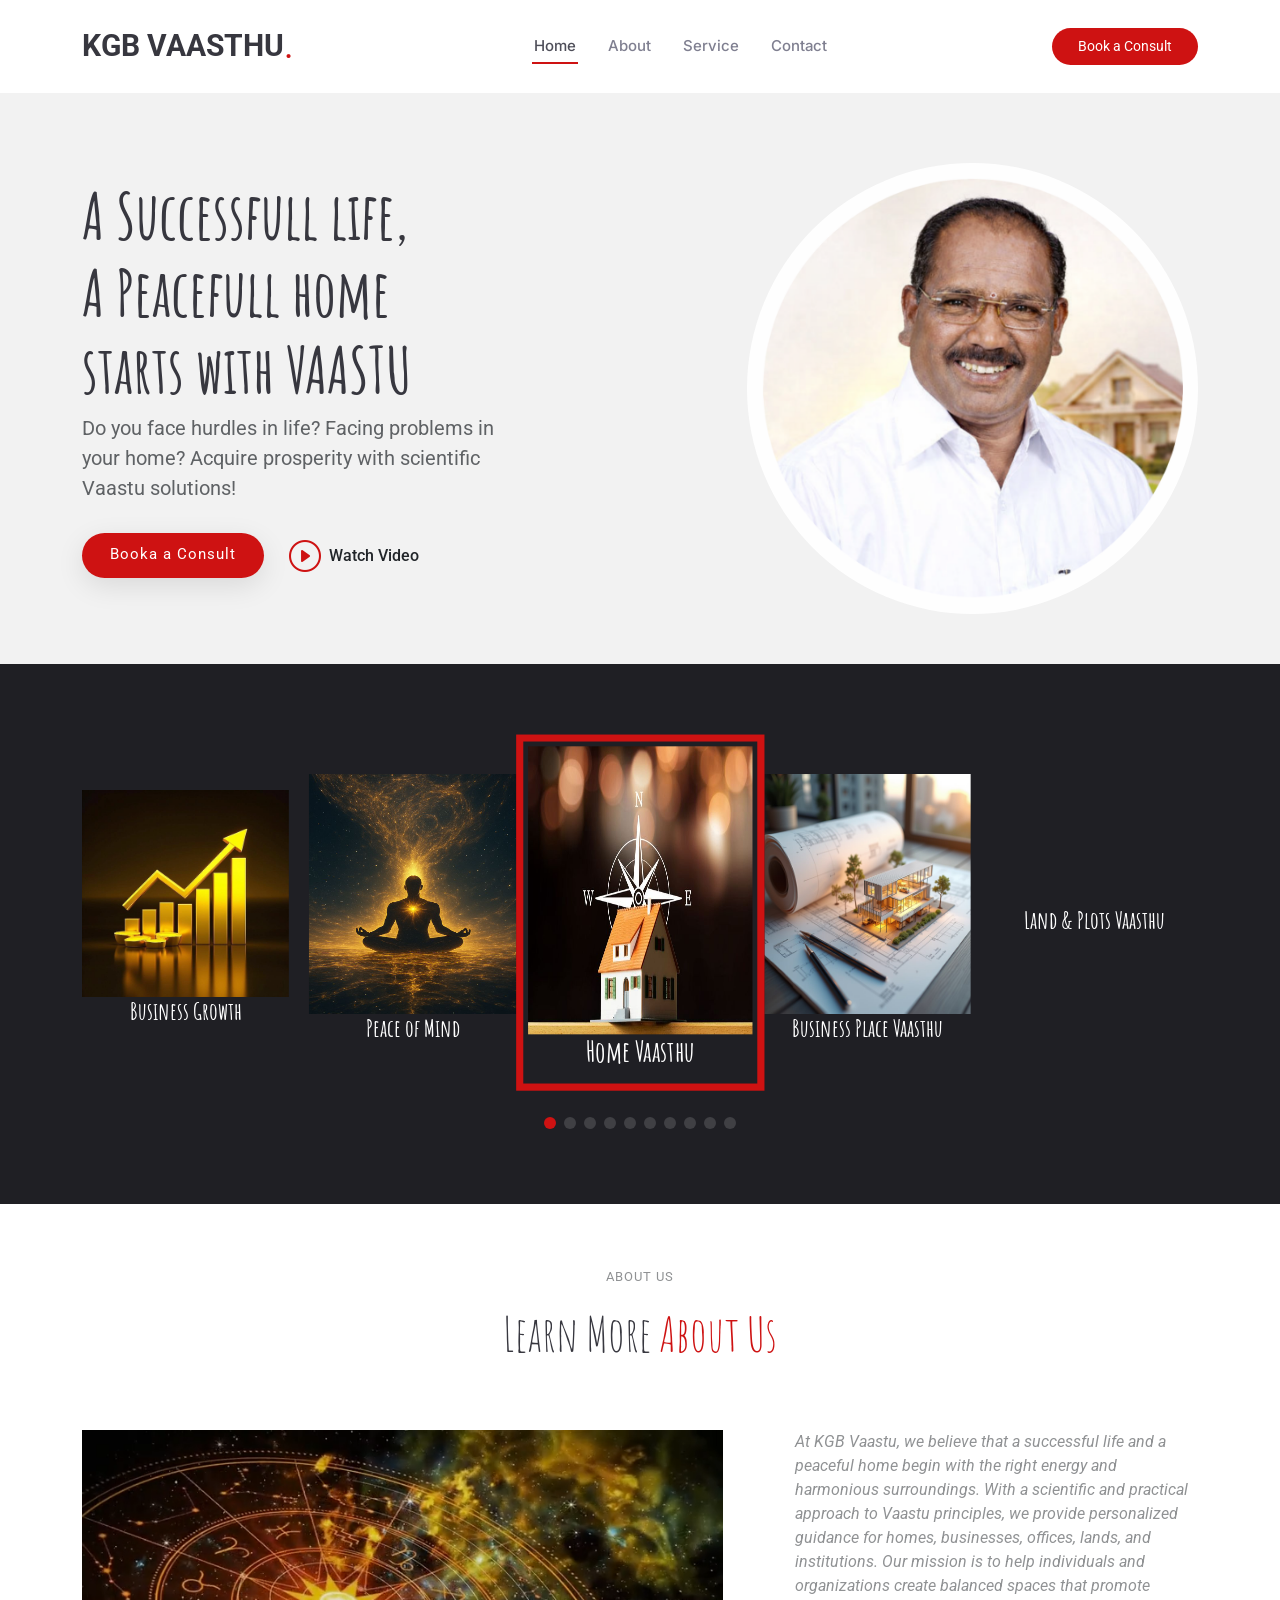
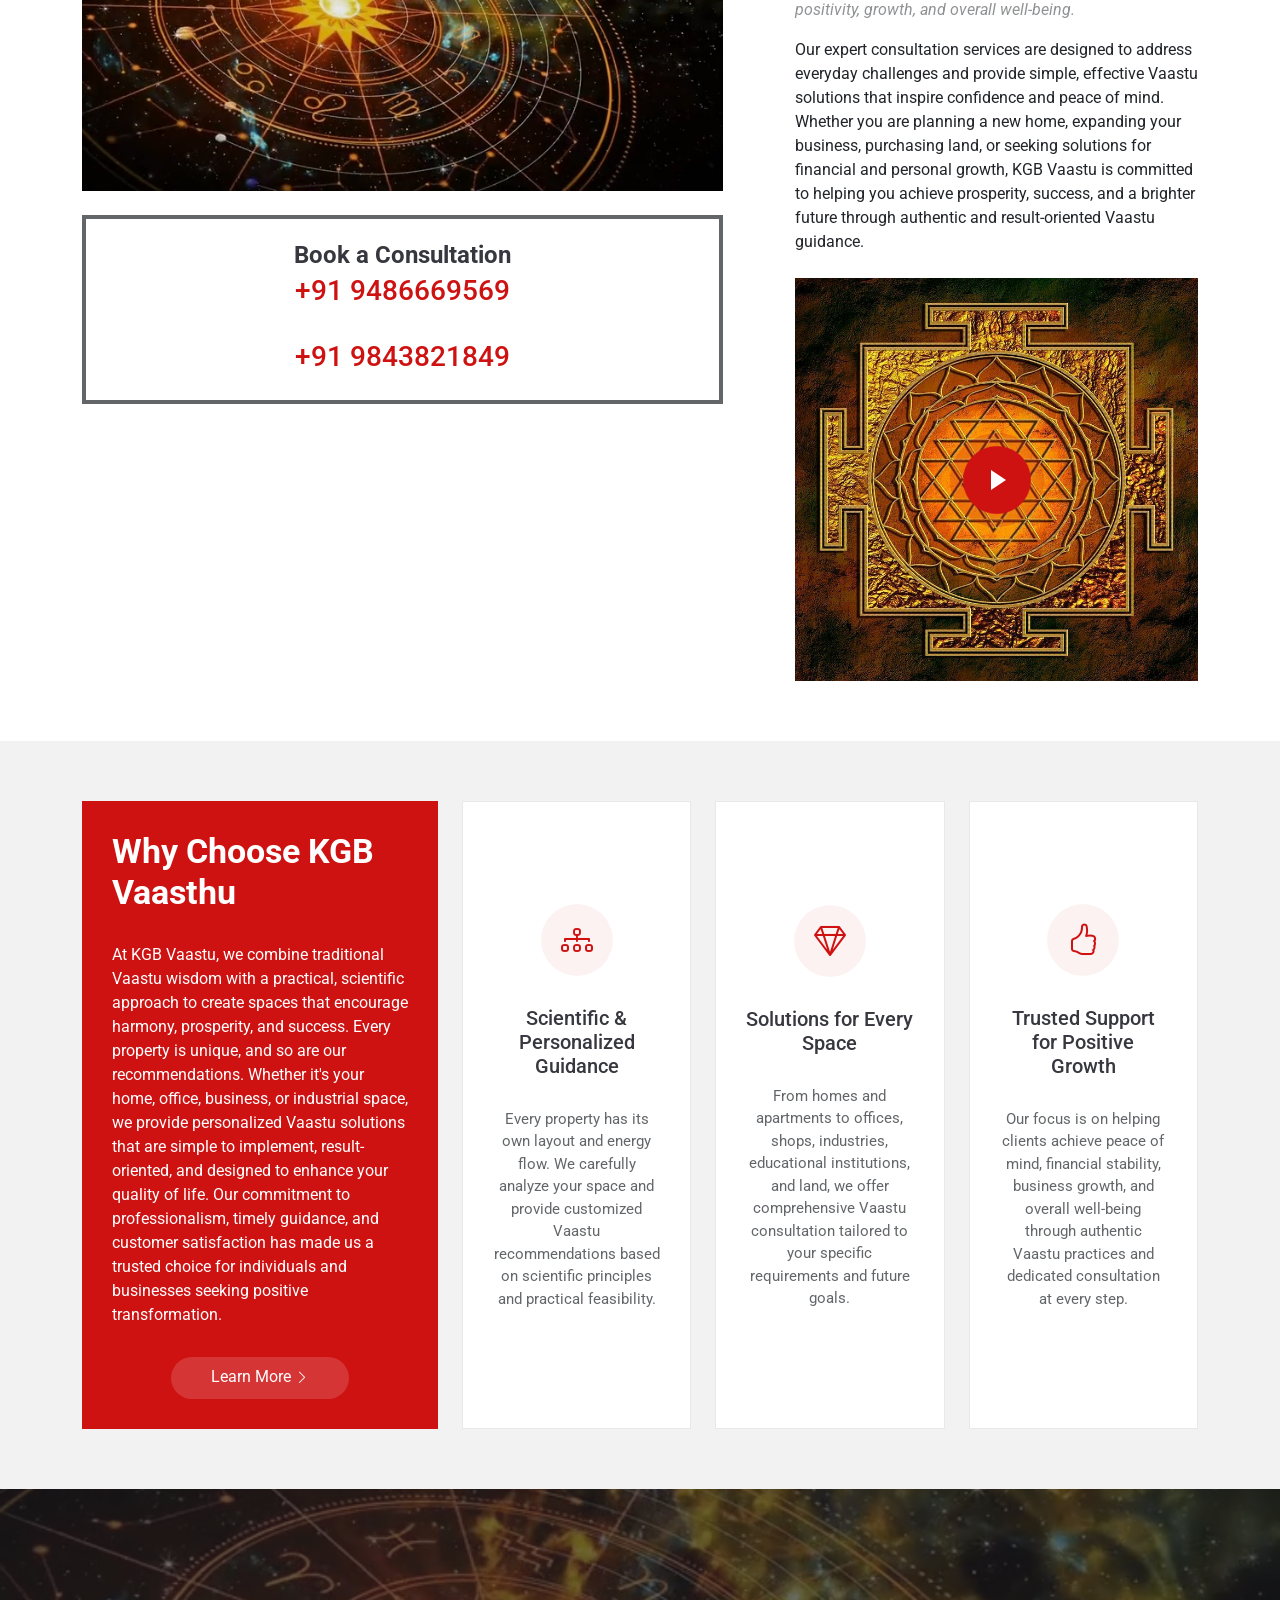
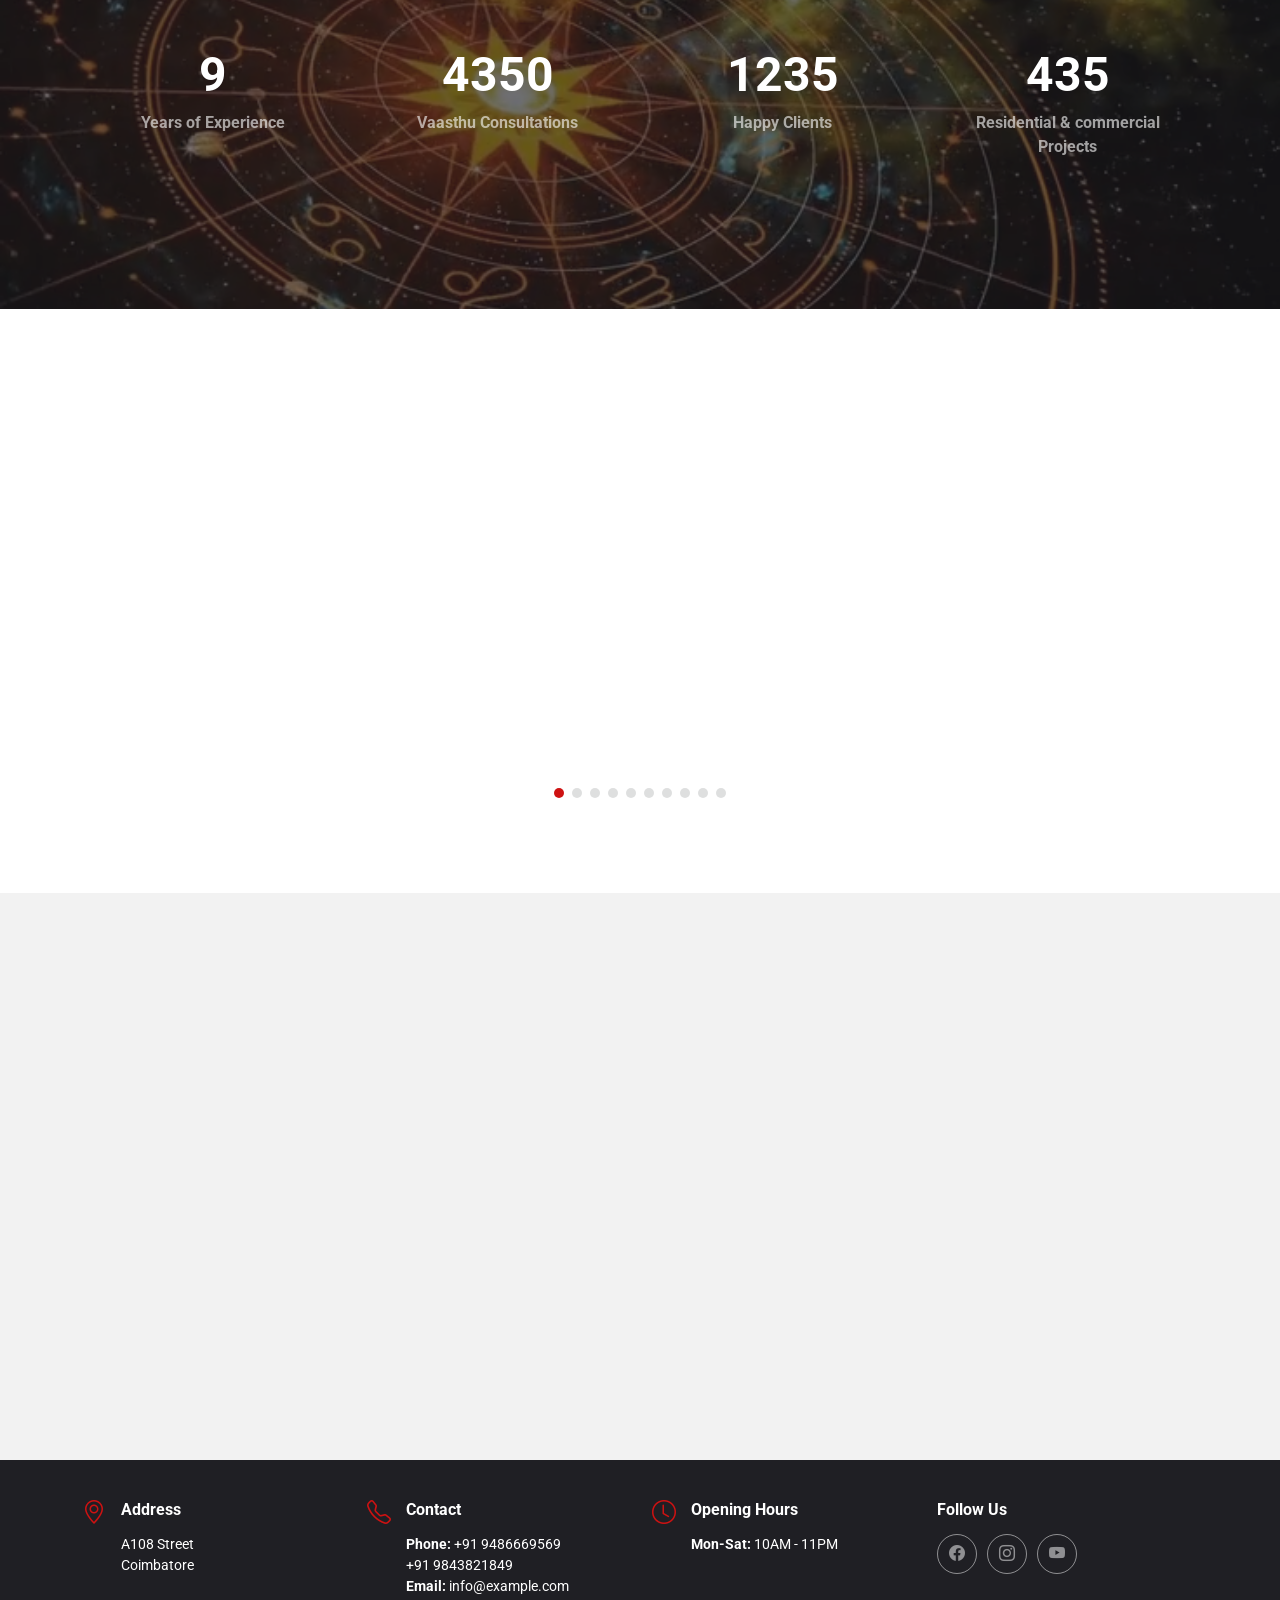
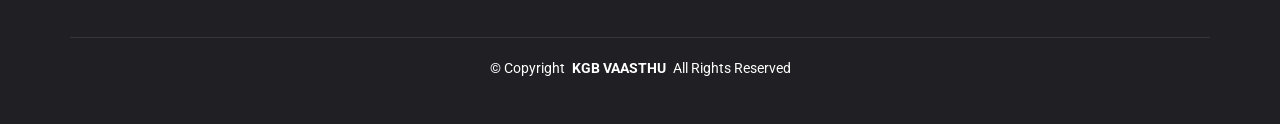
==== commit eba662d8: "contact heading changed" ====
--- a/index.html
+++ b/index.html
@@ -302,10 +302,11 @@
 
     </section><!-- /Why Us Section -->
 
-    <!-- Stats Section -->
+     <!-- Stats Section -->
     <section id="stats" class="stats section dark-background">
 
       <img src="assets/img/astrology.png" alt="">
+      
 
       <div class="container position-relative">
 
@@ -313,17 +314,17 @@
 
           <div class="col-lg-3 col-md-6">
             <div class="stats-item text-center w-100 h-100">
-              <span data-purecounter-start="0" data-purecounter-end="232" data-purecounter-duration="1"
+              <span data-purecounter-start="0" data-purecounter-end="10" data-purecounter-duration="1"
                 class="purecounter"></span>
-              <p>Clients</p>
+              <p>Years of Experience</p>
             </div>
           </div><!-- End Stats Item -->
 
           <div class="col-lg-3 col-md-6">
             <div class="stats-item text-center w-100 h-100">
-              <span data-purecounter-start="0" data-purecounter-end="521" data-purecounter-duration="1"
+              <span data-purecounter-start="0" data-purecounter-end="5000" data-purecounter-duration="1"
                 class="purecounter"></span>
-              <p>Projects</p>
+              <p>Vaasthu Consultations</p>
             </div>
           </div><!-- End Stats Item -->
 
@@ -331,19 +332,17 @@
             <div class="stats-item text-center w-100 h-100">
               <span data-purecounter-start="0" data-purecounter-end="1453" data-purecounter-duration="1"
                 class="purecounter"></span>
-              <p>Hours Of Support</p>
+              <p>Happy Clients</p>
             </div>
           </div><!-- End Stats Item -->
 
-          <!-- <div class="col-lg-3 col-md-6">
+          <div class="col-lg-3 col-md-6">
             <div class="stats-item text-center w-100 h-100">
-              <span data-purecounter-start="0" data-purecounter-end="32" data-purecounter-duration="1"
+              <span data-purecounter-start="0" data-purecounter-end="500" data-purecounter-duration="1"
                 class="purecounter"></span>
-              <p>Workers</p>
-            </div>
-          </div> -->
-          
-          <!-- End Stats Item -->
+              <p>Residential & commercial Projects</p>
+            </div>
+          </div><!-- End Stats Item -->
 
         </div>
 
@@ -627,7 +626,7 @@
     <section id="testimonials" class="testimonials section light-background">
 
       <!-- Section Title -->
-      <div class="container section-title">
+      <div class="container section-title" data-aos="fade-up">
         <h2>TESTIMONIALS</h2>
         <p>What Are They <span class="description-title">Saying About Us</span></p>
       </div><!-- End Section Title -->
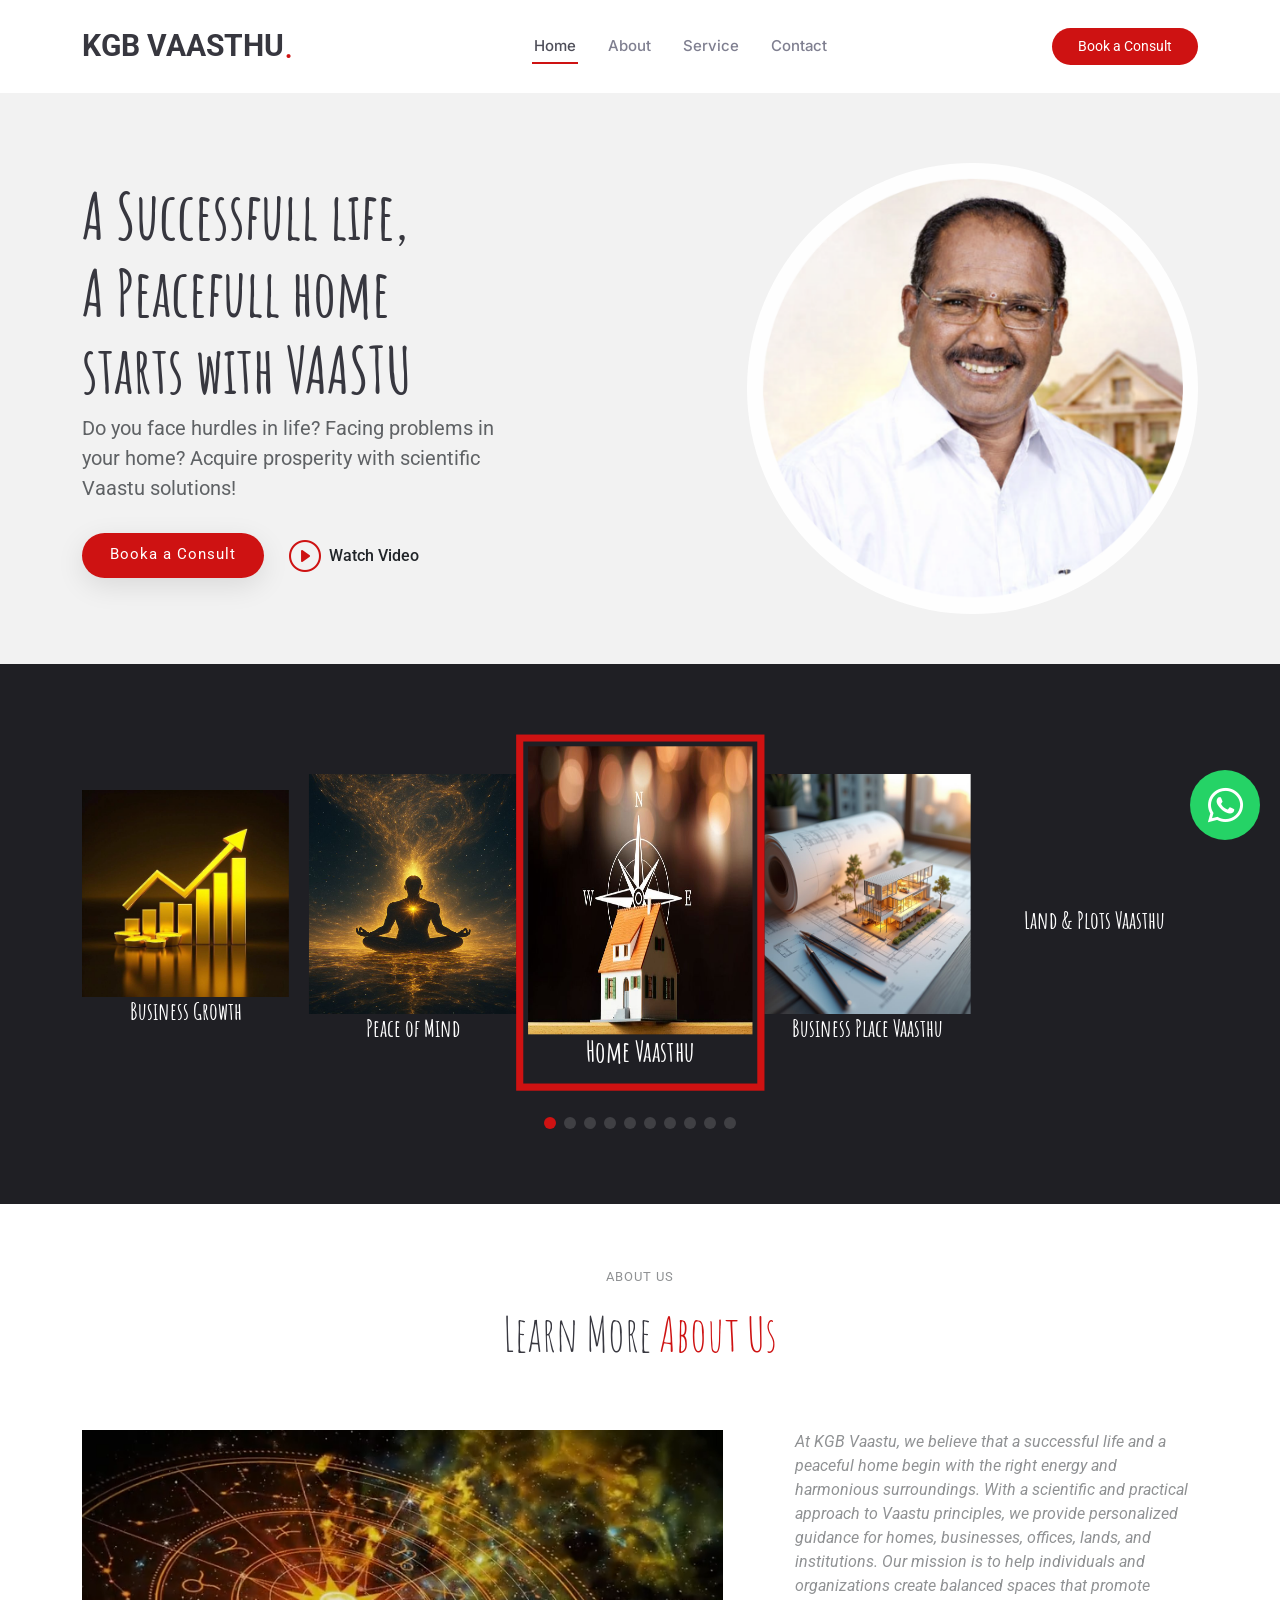
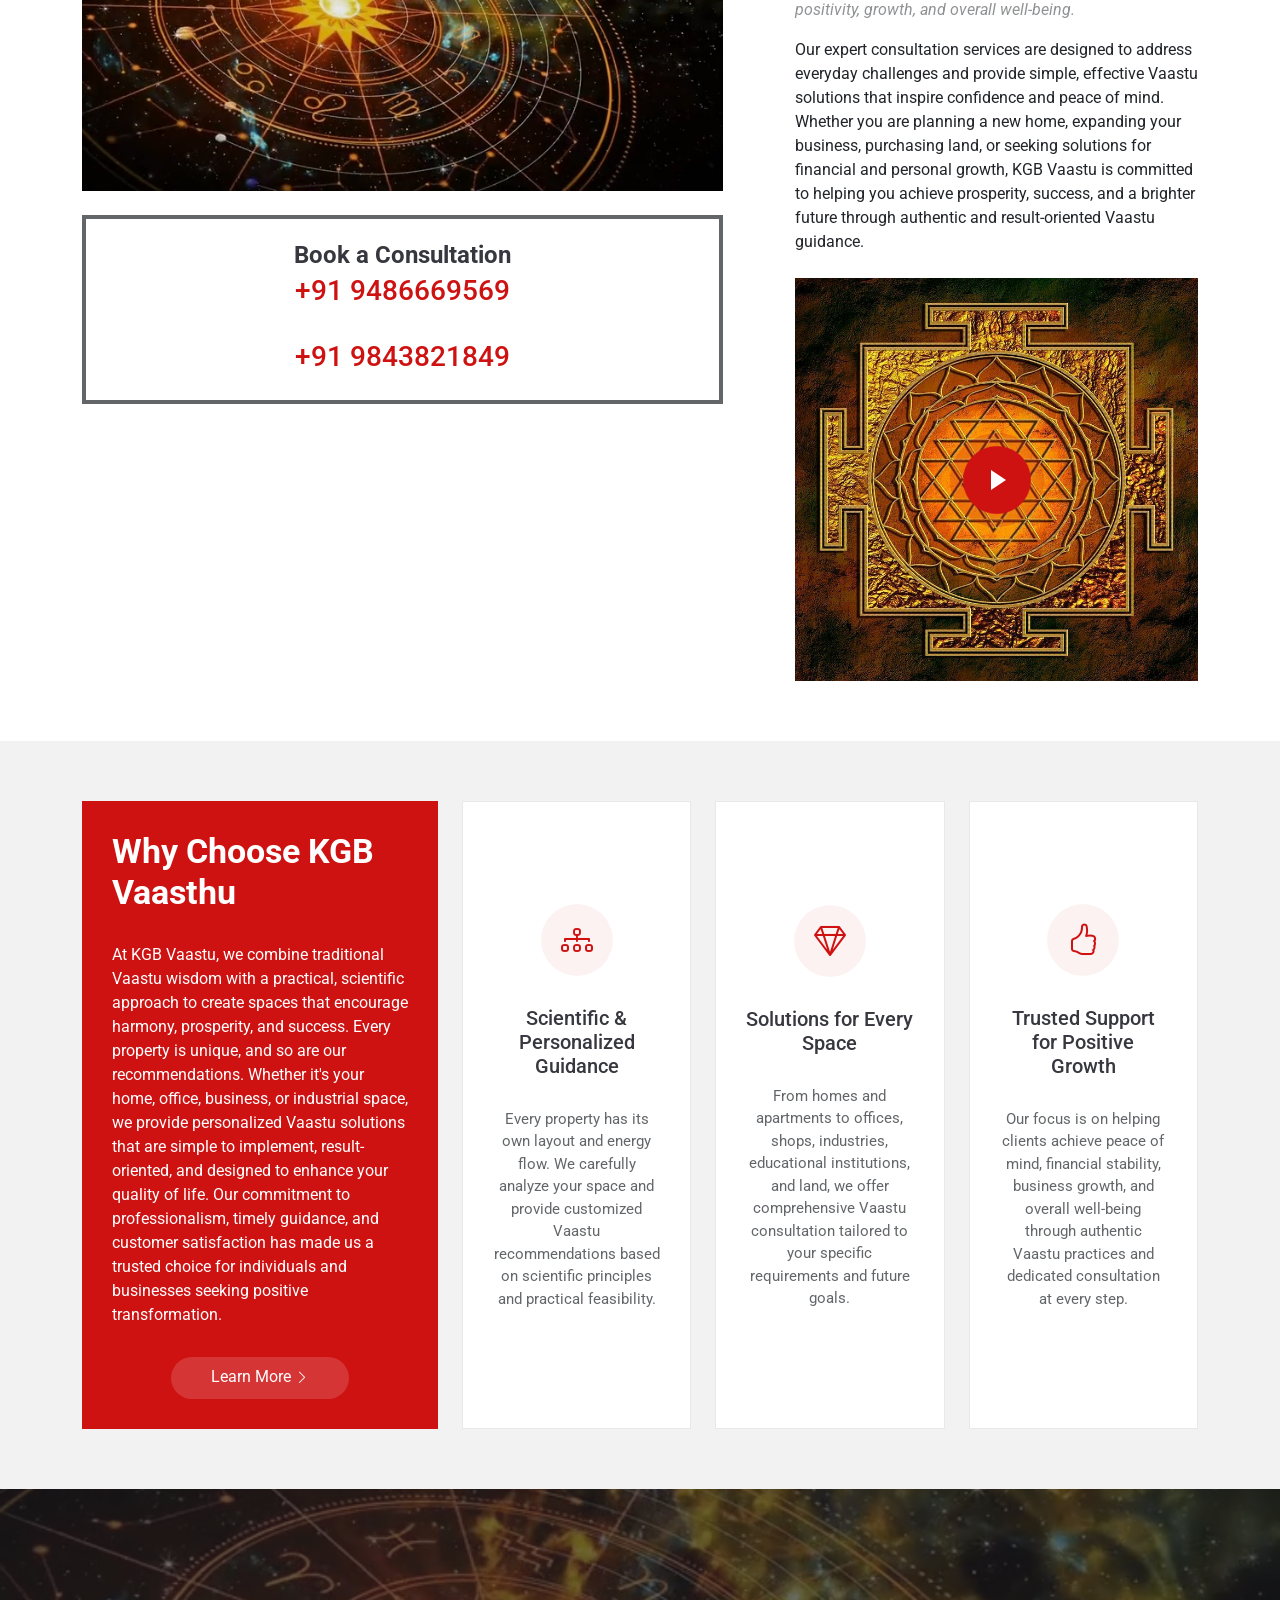
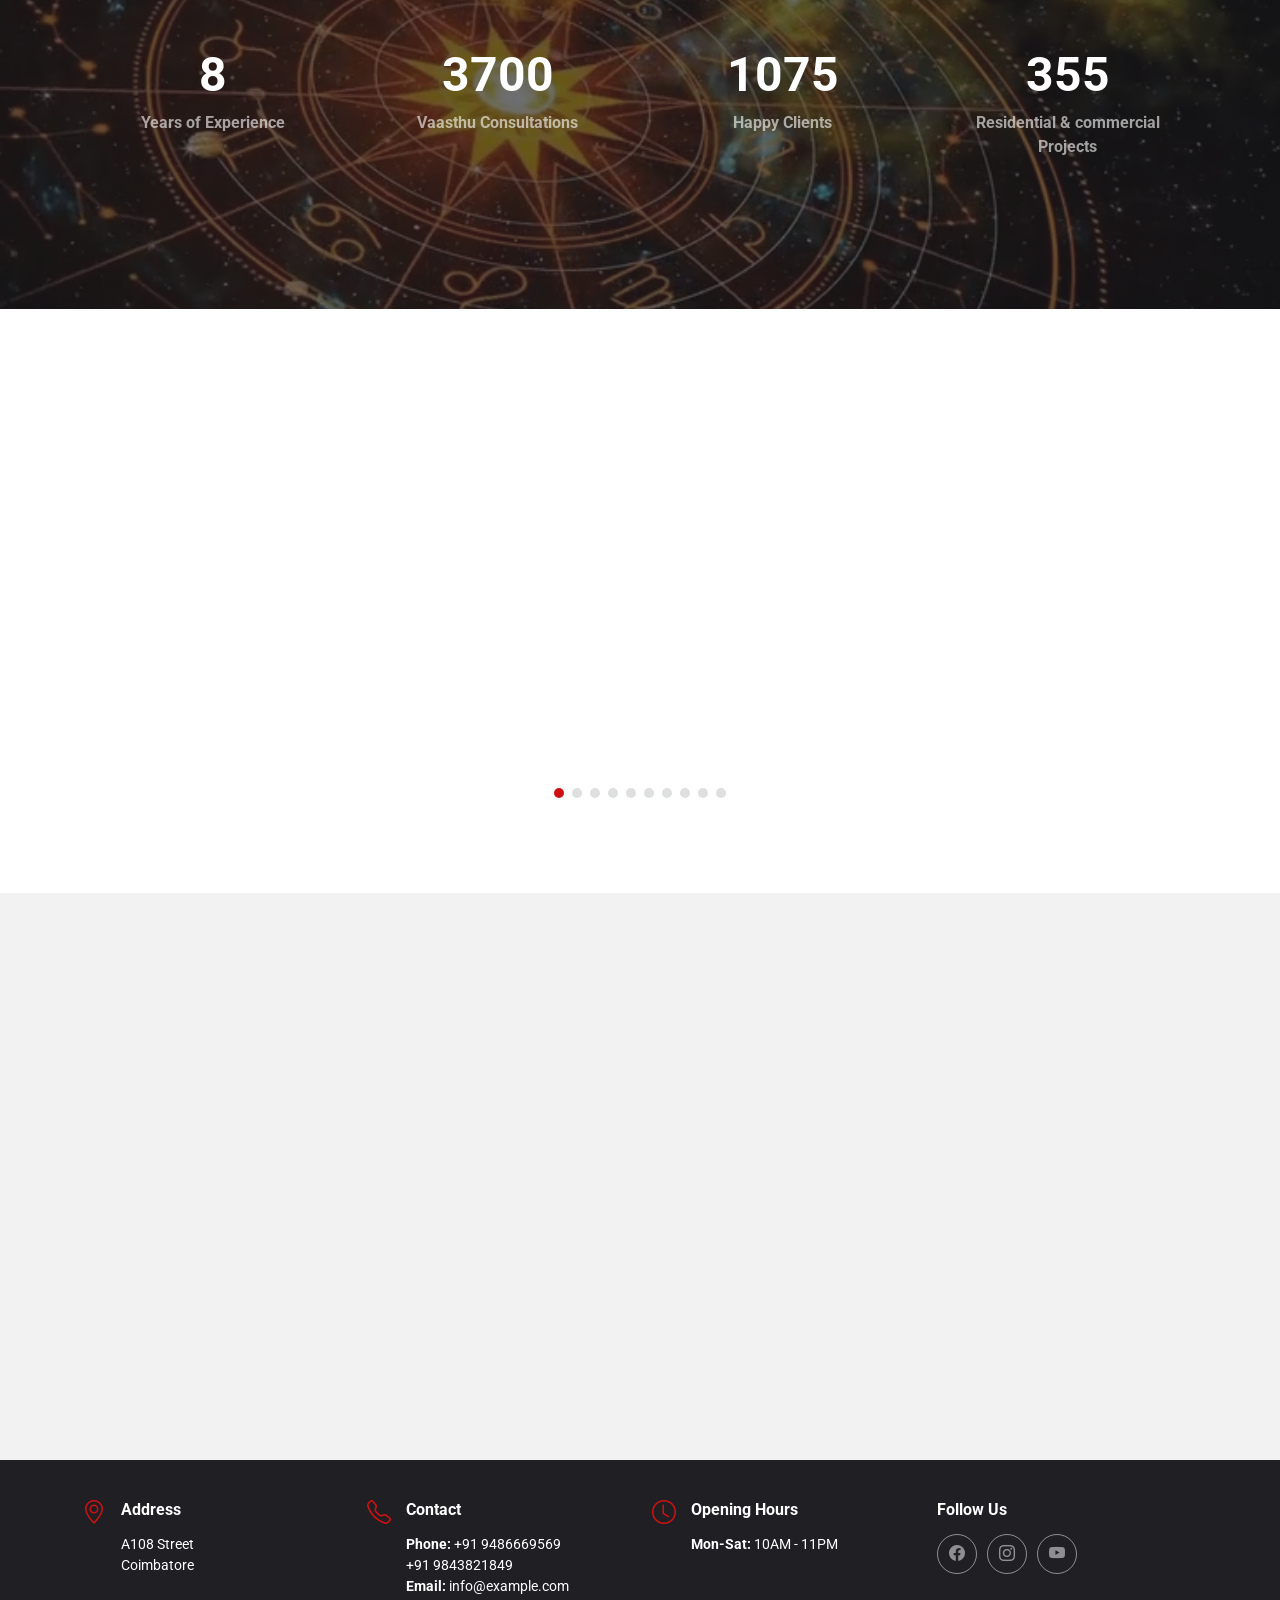
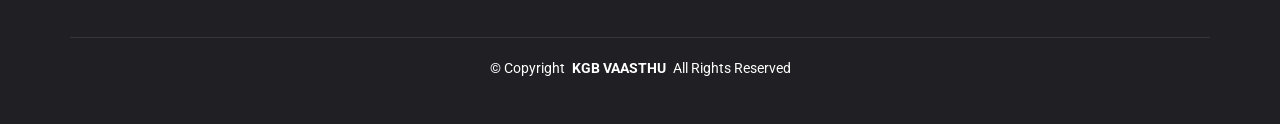
==== commit 85cb578f: "Whatsapp icon added" ====
--- a/index.html
+++ b/index.html
@@ -25,6 +25,9 @@
   <link href="assets/vendor/aos/aos.css" rel="stylesheet">
   <link href="assets/vendor/glightbox/css/glightbox.min.css" rel="stylesheet">
   <link href="assets/vendor/swiper/swiper-bundle.min.css" rel="stylesheet">
+
+  <link rel="stylesheet"
+      href="https://cdnjs.cloudflare.com/ajax/libs/font-awesome/6.7.2/css/all.min.css">
 
   <!-- Main CSS File -->
   <link href="assets/css/main.css" rel="stylesheet">
@@ -759,6 +762,15 @@
 
     </section><!-- /Testimonials Section -->
 
+    <!-- whatsapp div -->
+     <div>
+  <a href="https://wa.me/919486669569?text=Hello%20KGB%20Vaasthu,%0A%0AI%20visited%20your%20website%20and%20would%20like%20to%20know%20more%20about%20your%20Vaasthu%20consultation%20services.%20I%20am%20interested%20in%20guidance%20for%20my%20home,%20office,%20business,%20or%20property.%20Please%20share%20the%20consultation%20process,%20available%20services,%20and%20how%20I%20can%20book%20an%20appointment.%20Thank%20you!" class="btn-whatsapp-pulse">
+    <i class="fa-brands fa-whatsapp" style="color: #ffffff;"></i>
+  </a>
+</div>
+
+<!-- whatsapp div end -->
+
   </main>
 
   <footer id="footer" class="footer dark-background">
--- a/assets/css/main.css
+++ b/assets/css/main.css
@@ -1655,4 +1655,45 @@
 --------------------------------------------------------------*/
 .starter-section {
   /* Add your styles here */
-}+}
+
+.btn-whatsapp-pulse {
+  background: #25d366;
+  color: #fff;
+  position: fixed;
+  bottom: 60px;
+  right: 20px;
+  font-size: 40px;
+  display: flex;
+  justify-content: center;
+  align-items: center;
+  width: 0;
+  height: 0;
+  padding: 35px;
+  border-radius: 50%;
+  animation-name: pulse;
+  animation-duration: 1.5s;
+  animation-timing-function: ease-out;
+  animation-iteration-count: infinite;
+}
+
+@keyframes pulse {
+  0% {
+    transform: scale(0.95);
+    box-shadow: 0 0 0 0 rgba(0, 230, 118, 0.7);
+  }
+
+  70% {
+    transform: scale(1);
+    box-shadow: 0 0 0 18px rgba(0, 230, 118, 0);
+  }
+
+  100% {
+    transform: scale(0.95);
+    box-shadow: 0 0 0 0 rgba(0, 230, 118, 0);
+  }
+}
+
+.btn-whatsapp-pulse {
+  text-decoration: none;
+}
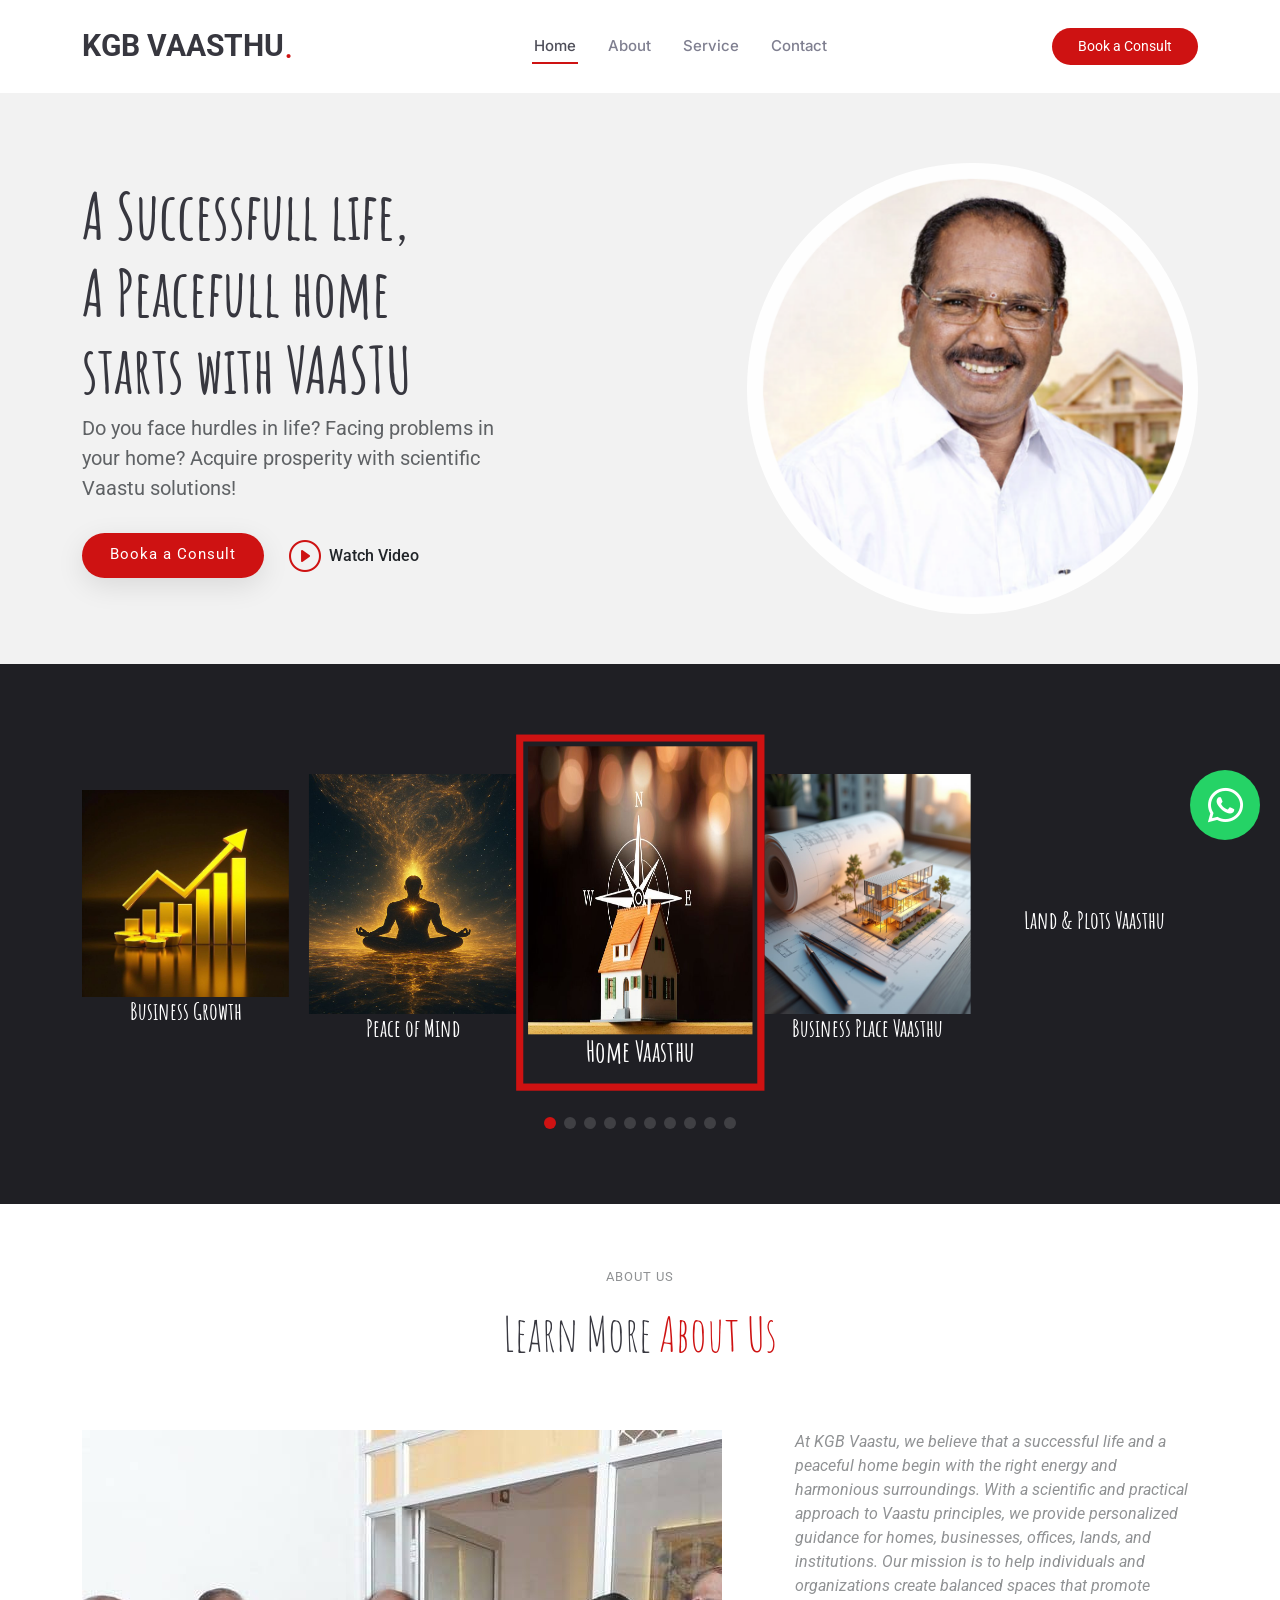
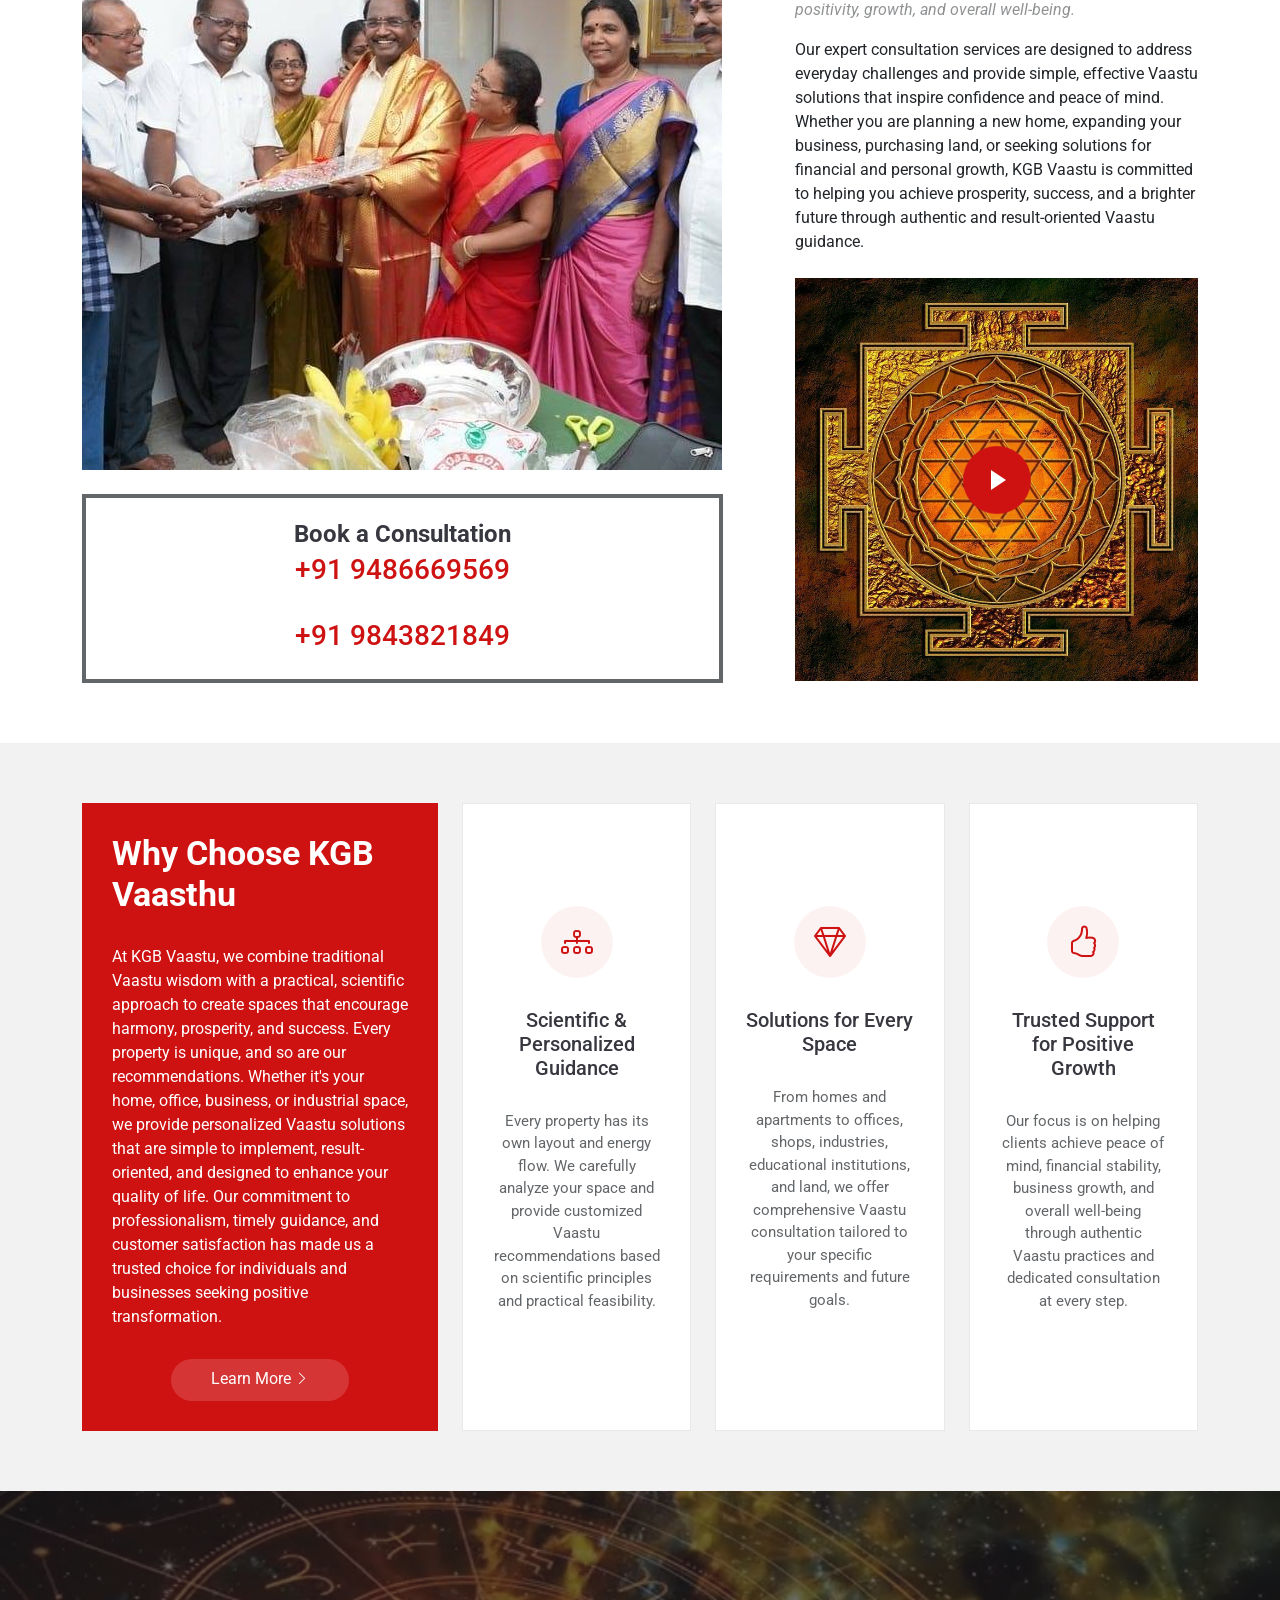
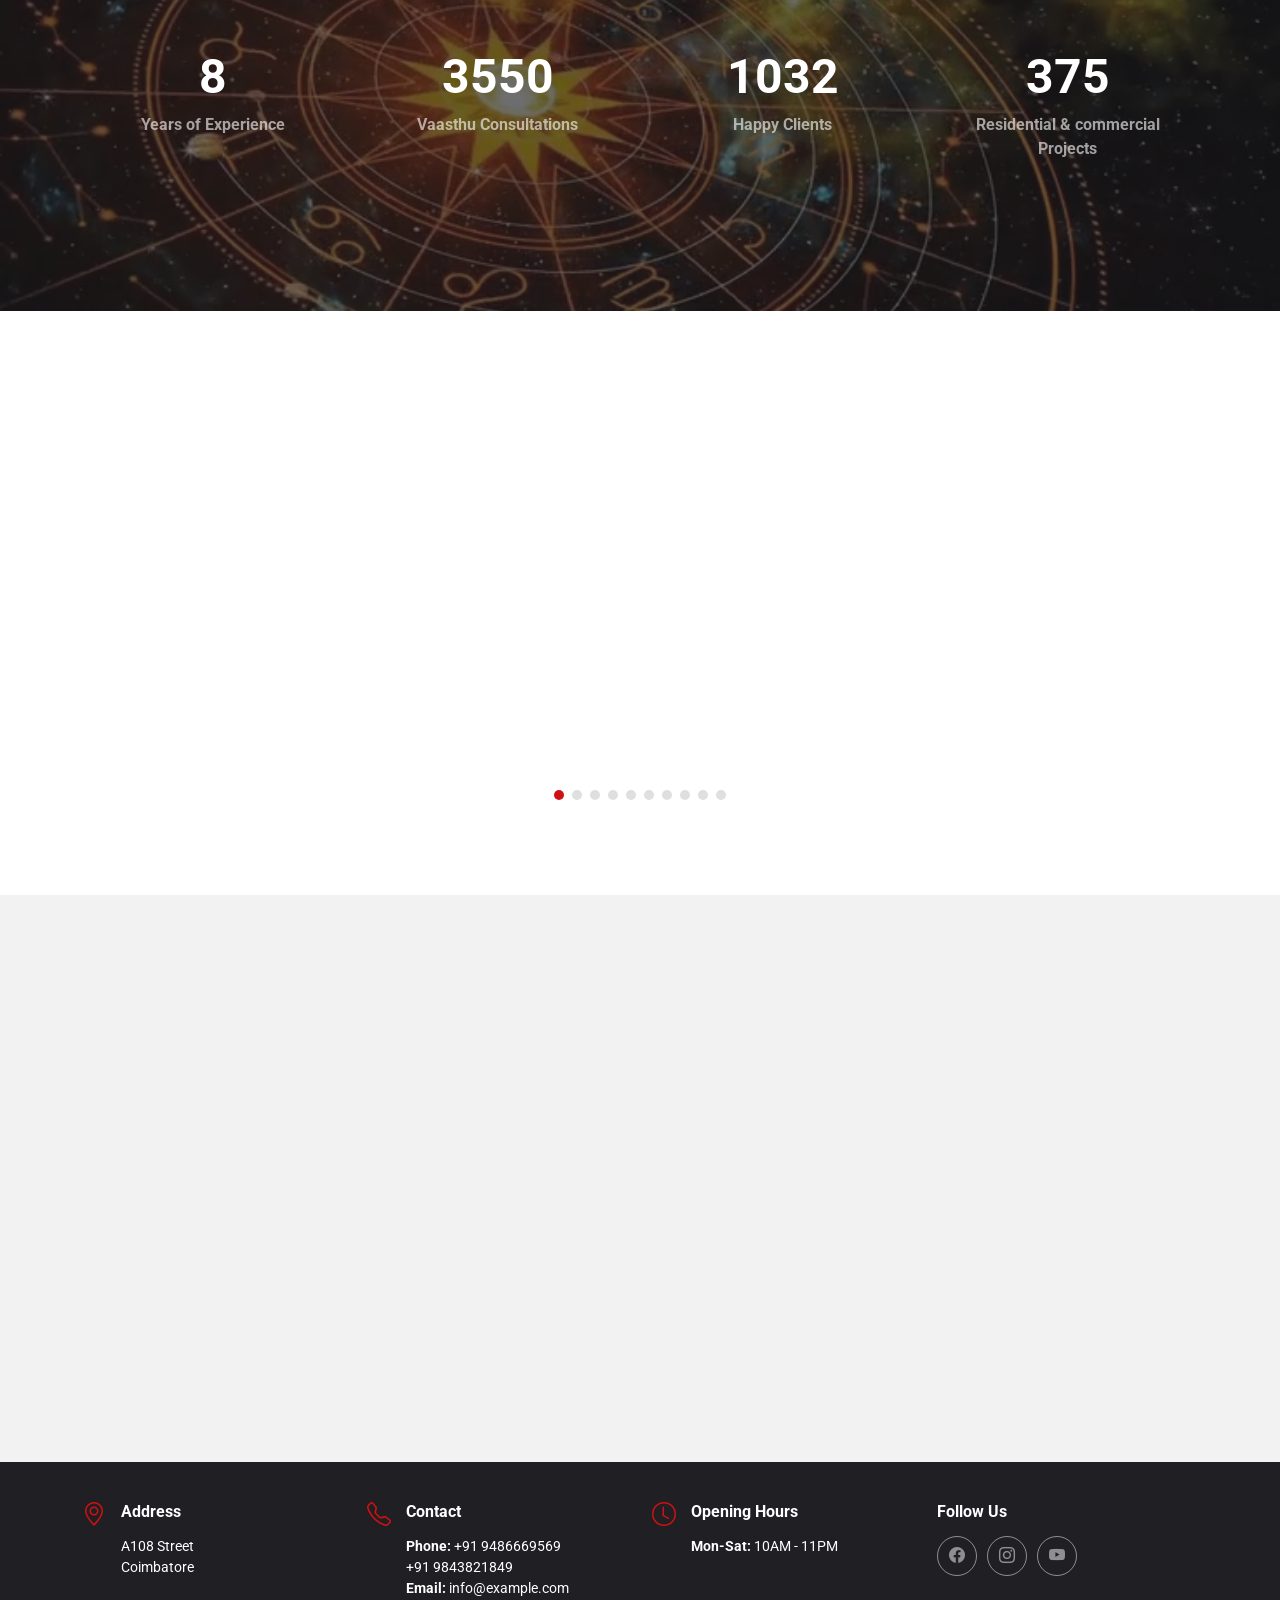
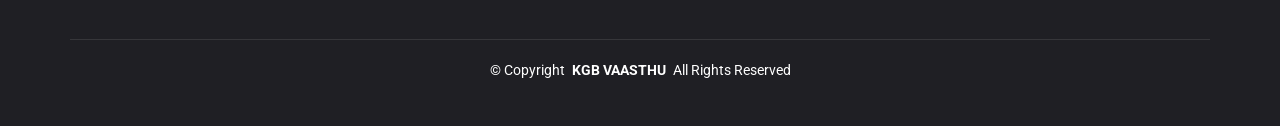
==== commit 6816a6b1: "Service page images added" ====
--- a/index.html
+++ b/index.html
@@ -9,7 +9,7 @@
   <meta name="keywords" content="">
 
   <!-- Favicons -->
-  <link href="assets/img/favicon.png" rel="icon">
+  <!-- <link href="assets/img/favicon.png" rel="icon"> -->
   <link href="assets/img/apple-touch-icon.png" rel="apple-touch-icon">
 
   <!-- Fonts -->
@@ -210,7 +210,7 @@
         <div class="row gy-4">
           <!-- <div class="col-lg-7" data-aos="fade-up" data-aos-delay="100"> -->
              <div class="col-lg-7">
-            <img src="assets/img/astrology.png" class="img-fluid mb-4" alt="">
+            <img src="assets/img/gallery/kgb-profile2.jpg" class="img-fluid mb-4" alt="">
             <div class="book-a-table">
               <h3>Book a Consultation</h3>
               <p>+91 9486669569</p><br>
--- a/assets/css/main.css
+++ b/assets/css/main.css
@@ -1437,8 +1437,9 @@
 --------------------------------------------------------------*/
 .book-a-table .reservation-img {
   min-height: 500px;
-  background-size: cover;
+  background-size:contain;
   background-position: center;
+  background-repeat: no-repeat;
 }
 
 .book-a-table .reservation-form-bg {
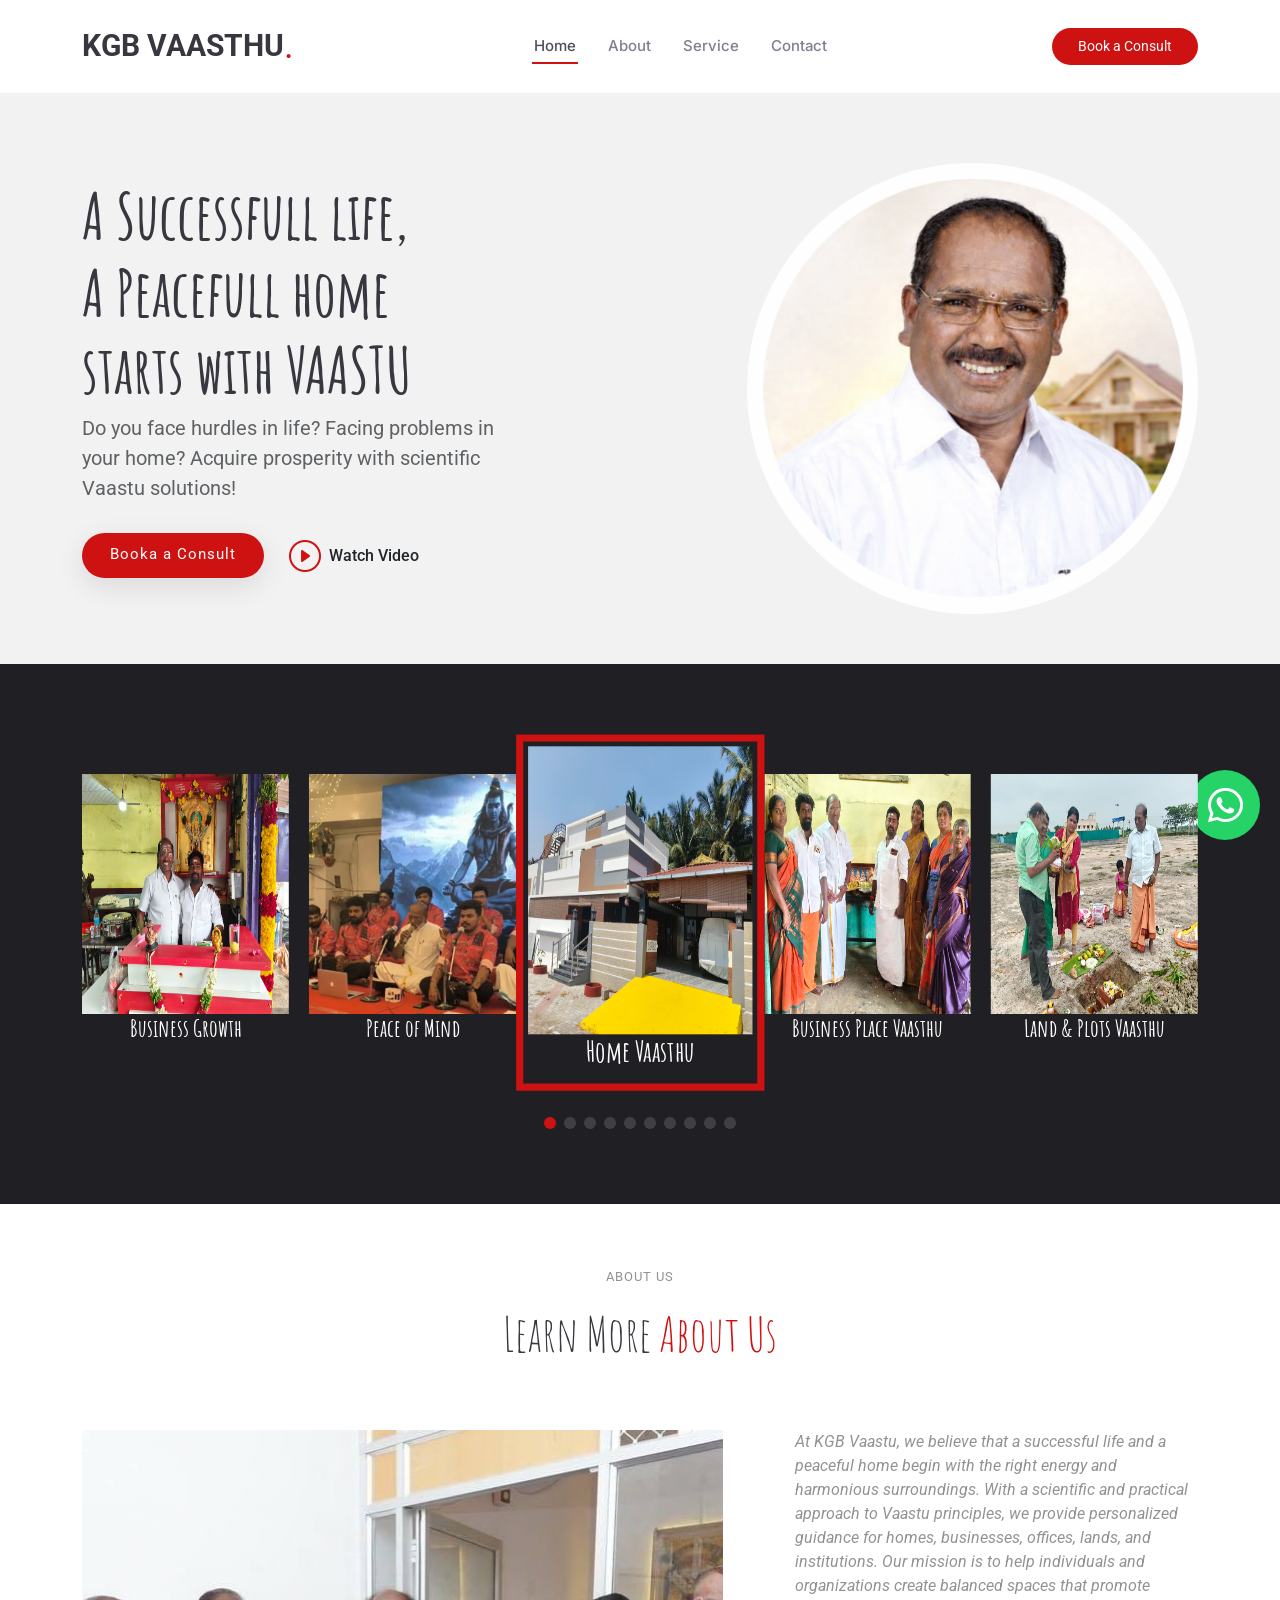
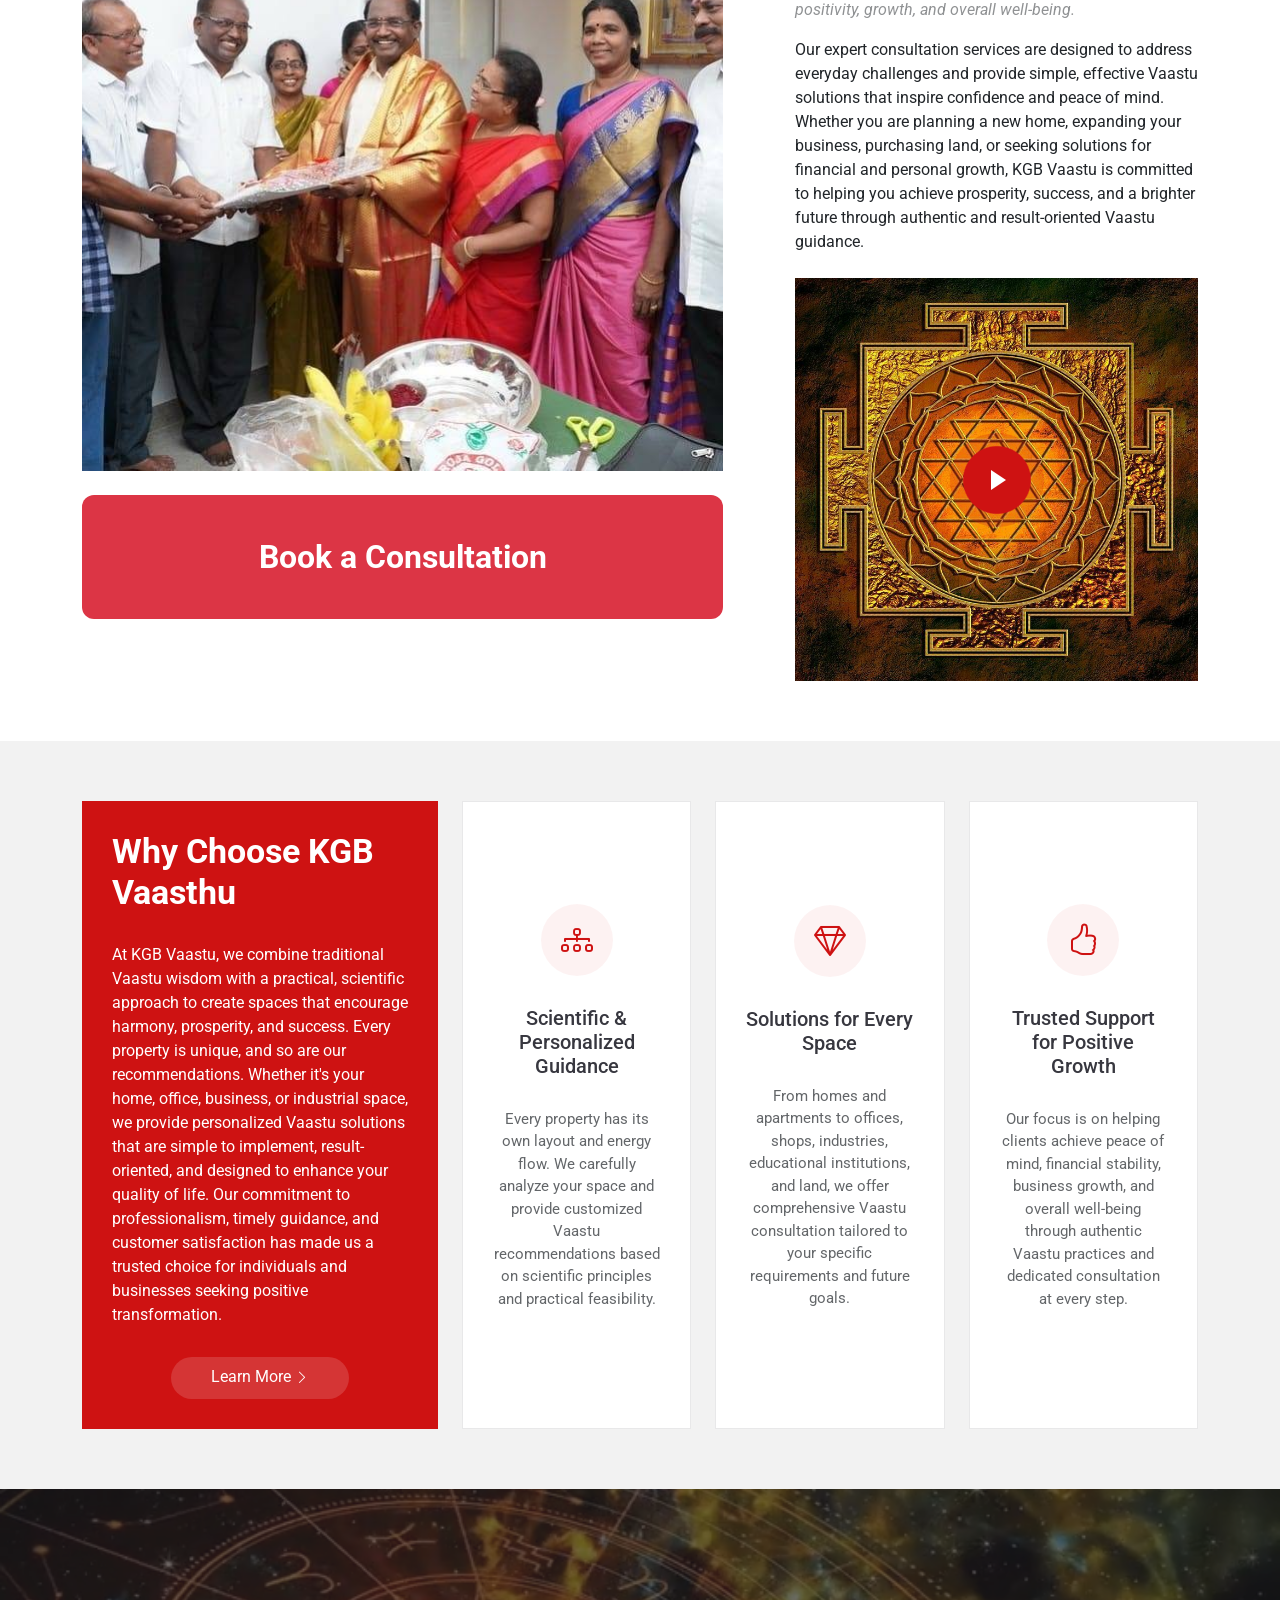
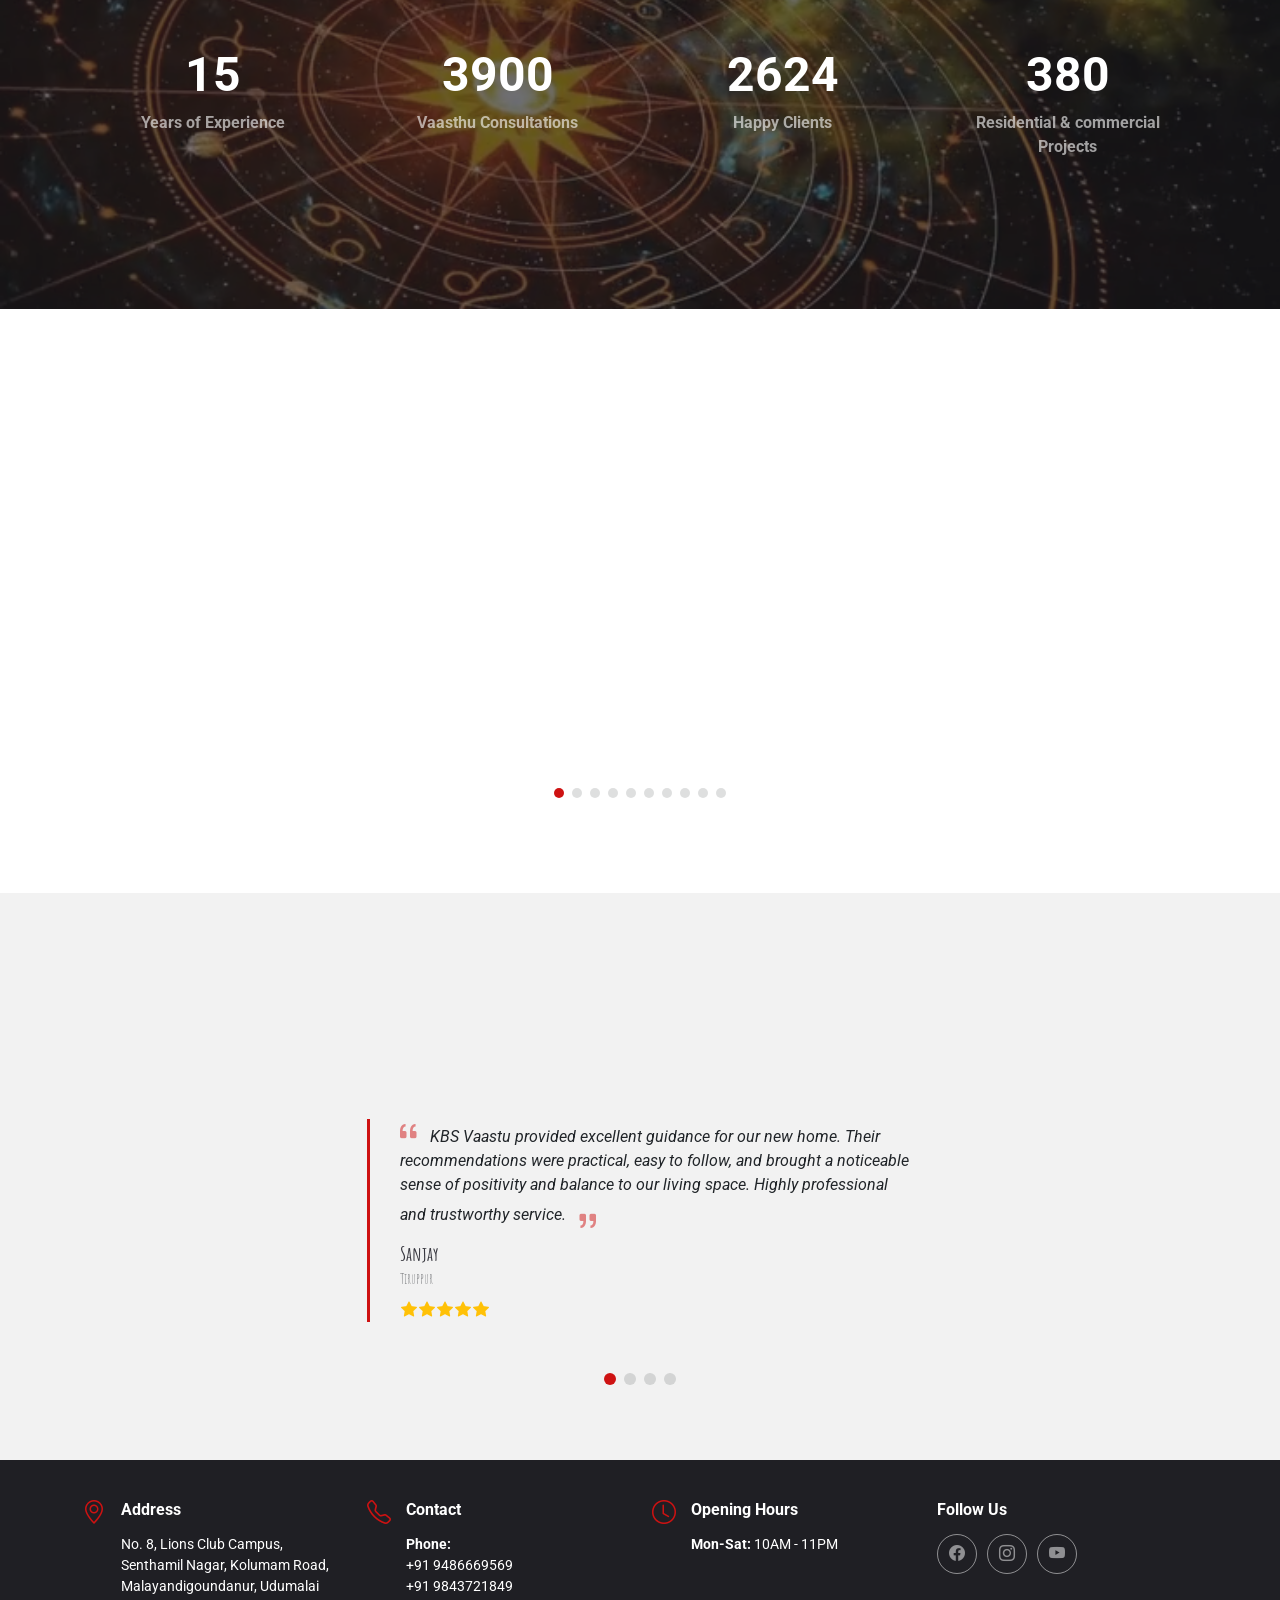
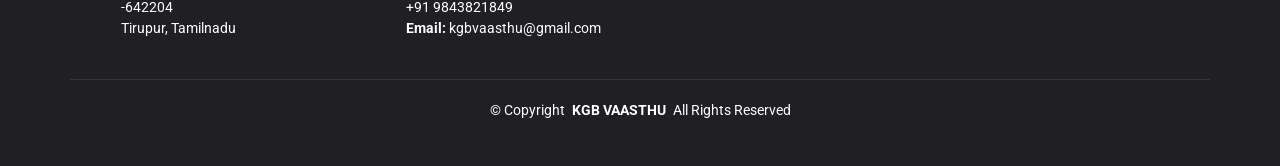
==== commit 403cca70: "Images & Address Updated" ====
--- a/index.html
+++ b/index.html
@@ -159,34 +159,34 @@
           </script>
           <div class="swiper-wrapper align-items-center">
             <div class="swiper-slide"><a class="glightbox" data-gallery="images-gallery"
-                href="assets/img/gallery/gallery-1.jpg"><img src="assets/img/gallery/homevasthu1.jpg" class="img-fluid"
+                href="assets/img/gallery/kgb1-home.jpg"><img src="assets/img/gallery/kgb1-home.jpg" class="img-fluid"
                   alt=""style="height: 240px; width:300px"></a><h4 class="fw-bold text-center">Home Vaasthu</h4></div>
             <div class="swiper-slide"><a class="glightbox" data-gallery="images-gallery"
-                href="assets/img/gallery/gallery-2.jpg"><img src="assets/img/gallery/businessplacevasthu.jpg" class="img-fluid"
+                href="assets/img/gallery/kgb1-businessplacevasthu1.jpg"><img src="assets/img/gallery/kgb1-businessplacevasthu1.jpg" class="img-fluid"
                   alt=""style="height: 240px; width:300px"></a><h4 class="fw-bold text-center">Business Place Vaasthu</h4></div>
             <div class="swiper-slide"><a class="glightbox" data-gallery="images-gallery"
-                href="assets/img/gallery/gallery-3.jpg"><img src="assets/img/gallery/gallery-3.jpg" class="img-fluid"
-                  alt=""></a><h4 class="fw-bold text-center">Land & Plots Vaasthu</h4></div>
+                href="assets/img/gallery/kgb1-landselectionvasthu.jpg"><img src="assets/img/gallery/kgb1-landselectionvasthu.jpg" class="img-fluid"
+                  alt="" style="height: 240px; width:300px"></a><h4 class="fw-bold text-center">Land & Plots Vaasthu</h4></div>
             <div class="swiper-slide"><a class="glightbox" data-gallery="images-gallery"
-                href="assets/img/gallery/gallery-4.jpg"><img src="assets/img/gallery/officeplacevasthu.jpg" class="img-fluid"
+                href="assets/img/gallery/kgb1-business.jpg"><img src="assets/img/gallery/kgb1-business.jpg" class="img-fluid"
                   alt=""></a><h4 class="fw-bold text-center">Financial & Office Vaasthu</h4></div>
             <div class="swiper-slide"><a class="glightbox" data-gallery="images-gallery"
-                href="assets/img/gallery/gallery-5.jpg"><img src="assets/img/gallery/landselect.jpg" class="img-fluid"
+                href="assets/img/gallery/kgb1-businessplace1.jpg"><img src="assets/img/gallery/kgb1-businessplace1.jpg" class="img-fluid"
                   alt=""style="height: 240px; width:300px"></a><h4 class="fw-bold text-center">Industrial Vaasthu</h4></div>
             <div class="swiper-slide"><a class="glightbox" data-gallery="images-gallery"
-                href="assets/img/gallery/gallery-6.jpg"><img src="assets/img/gallery/gallery-6.jpg" class="img-fluid"
-                  alt=""></a><h4 class="fw-bold text-center">Astrology Consultation</h4></div>
+                href="assets/img/gallery/kgb1-astrology.jpg"><img src="assets/img/gallery/kgb1-astrology.jpg" class="img-fluid"
+                  alt="" style="height: 240px; width:300px"></a><h4 class="fw-bold text-center">Astrology Consultation</h4></div>
             <div class="swiper-slide"><a class="glightbox" data-gallery="images-gallery"
-                href="assets/img/gallery/gallery-7.jpg"><img src="assets/img/gallery/wealth.jpg" class="img-fluid"
-                  alt=""></a><h4 class="fw-bold text-center">Wealth</h4></div>
+                href="assets/img/gallery/kgb1-homevasthu.jpg"><img src="assets/img/gallery/kgb1-homevasthu.jpg" class="img-fluid"
+                  alt="" style="height: 240px; width:300px"></a><h4 class="fw-bold text-center">Wealth</h4></div>
             <div class="swiper-slide"><a class="glightbox" data-gallery="images-gallery"
-                href="assets/img/gallery/gallery-8.jpg"><img src="assets/img/gallery/energywellness.jpg" class="img-fluid"
-                  alt=""></a><h4 class="fw-bold text-center">Prosperity</h4></div>
+                href="assets/img/gallery/kgb-godidol.jpg"><img src="assets/img/gallery/kgb-godidol.jpg" class="img-fluid"
+                  alt="" style="height: 240px; width:300px"></a><h4 class="fw-bold text-center">Prosperity</h4></div>
                   <div class="swiper-slide"><a class="glightbox" data-gallery="images-gallery"
-                href="assets/img/gallery/gallery-8.jpg"><img src="assets/img/gallery/businessgrowth.jpg" class="img-fluid"
-                  alt=""></a><h4 class="fw-bold text-center">Business Growth</h4></div>
+                href="assets/img/gallery/kgb1-businessplacevasthu.jpg"><img src="assets/img/gallery/kgb1-businessplacevasthu.jpg" class="img-fluid"
+                  alt="" style="height: 240px; width:300px"></a><h4 class="fw-bold text-center">Business Growth</h4></div>
                   <div class="swiper-slide"><a class="glightbox" data-gallery="images-gallery"
-                href="assets/img/gallery/gallery-8.jpg"><img src="assets/img/gallery/mindpeace.jpg" class="img-fluid" style="height: 240px; width:300px"
+                href="assets/img/gallery/kgb1-energy.jpg"><img src="assets/img/gallery/kgb1-energy.jpg" class="img-fluid" style="height: 240px; width:300px"
                   alt=""></a><h4 class="fw-bold text-center">Peace of Mind</h4></div>
           </div>
           <div class="swiper-pagination"></div>
@@ -210,27 +210,34 @@
         <div class="row gy-4">
           <!-- <div class="col-lg-7" data-aos="fade-up" data-aos-delay="100"> -->
              <div class="col-lg-7">
-            <img src="assets/img/gallery/kgb-profile2.jpg" class="img-fluid mb-4" alt="">
-            <div class="book-a-table">
+            <img src="assets/img/gallery/kgb-profile2.jpg" class="img-fluid mb-4" alt="" style="width: 800px;">
+            <!-- <div class="book-a-table">
               <h3>Book a Consultation</h3>
               <p>+91 9486669569</p><br>
               <p>+91 9843821849</p>
-            </div>
-          </div>
+            </div> -->
+
+             <!-- <a href="contact.html#book-a-table" class="book-link">
+
+<div class="book-a-table">
+    <h3>Book a Consultation</h3>
+   
+  </div>
+             </a> -->
+
+                <div class="book-a-table bg-danger">
+    <a href="contact.html#book-a-table" class="text-white fw-bold text-decoration-none d-block py-3 text-center fs-2">
+        Book a Consultation
+    </a>
+</div>
+  
+       </div>
           <div class="col-lg-5">
             <div class="content ps-0 ps-lg-5">
               <p class="fst-italic">
              At KGB Vaastu, we believe that a successful life and a peaceful home begin with the right energy and harmonious surroundings. With a scientific and practical approach to Vaastu principles, we provide personalized guidance for homes, businesses, offices, lands, and institutions. Our mission is to help individuals and organizations create balanced spaces that promote positivity, growth, and overall well-being.
               </p>
-              <!-- <ul>
-                <li><i class="bi bi-check-circle-fill"></i> <span>Ullamco laboris nisi ut aliquip ex ea commodo
-                    consequat.</span></li>
-                <li><i class="bi bi-check-circle-fill"></i> <span>Duis aute irure dolor in reprehenderit in voluptate
-                    velit.</span></li>
-                <li><i class="bi bi-check-circle-fill"></i> <span>Ullamco laboris nisi ut aliquip ex ea commodo
-                    consequat. Duis aute irure dolor in reprehenderit in voluptate trideta storacalaperda mastiro dolore
-                    eu fugiat nulla pariatur.</span></li>
-              </ul> -->
+             
               <p>
                Our expert consultation services are designed to address everyday challenges and provide simple, effective Vaastu solutions that inspire confidence and peace of mind. Whether you are planning a new home, expanding your business, purchasing land, or seeking solutions for financial and personal growth, KGB Vaastu is committed to helping you achieve prosperity, success, and a brighter future through authentic and result-oriented Vaastu guidance.
               </p>
@@ -317,7 +324,7 @@
 
           <div class="col-lg-3 col-md-6">
             <div class="stats-item text-center w-100 h-100">
-              <span data-purecounter-start="0" data-purecounter-end="10" data-purecounter-duration="1"
+              <span data-purecounter-start="0" data-purecounter-end="19" data-purecounter-duration="1"
                 class="purecounter"></span>
               <p>Years of Experience</p>
             </div>
@@ -333,7 +340,7 @@
 
           <div class="col-lg-3 col-md-6">
             <div class="stats-item text-center w-100 h-100">
-              <span data-purecounter-start="0" data-purecounter-end="1453" data-purecounter-duration="1"
+              <span data-purecounter-start="0" data-purecounter-end="3453" data-purecounter-duration="1"
                 class="purecounter"></span>
               <p>Happy Clients</p>
             </div>
@@ -634,7 +641,7 @@
         <p>What Are They <span class="description-title">Saying About Us</span></p>
       </div><!-- End Section Title -->
 
-      <div class="container" data-aos="fade-up">
+      <div class="container">
 
         <div class="swiper init-swiper">
           <script type="application/json" class="swiper-config">
@@ -781,9 +788,10 @@
           <i class="bi bi-geo-alt icon"></i>
           <div class="address">
             <h4>Address</h4>
-            <p>A108 Street</p>
-            <p>Coimbatore</p>
-            <p></p>
+            <p>No. 8, Lions Club Campus,</p>
+            <p>Senthamil Nagar, Kolumam Road,</p>
+            <p>Malayandigoundanur, Udumalai -642204</p>
+            <p>Tirupur, Tamilnadu</p>
           </div>
 
         </div>
@@ -793,9 +801,10 @@
           <div>
             <h4>Contact</h4>
             <p>
-              <strong>Phone:</strong> <span>+91 9486669569 </span><br>
-               <strong></strong> <span>+91 9843821849 </span><br>
-              <strong>Email:</strong> <span>info@example.com</span><br>
+              <strong>Phone:</strong><br> <span>+91 9486669569 </span><br>
+               <strong></strong> <span>+91 9843721849 </span><br>
+               <span>+91 9843821849 </span><br>
+              <strong>Email:</strong> <span>kgbvaasthu@gmail.com</span><br>
             </p>
           </div>
         </div>
@@ -814,7 +823,7 @@
         <div class="col-lg-3 col-md-6">
           <h4>Follow Us</h4>
           <div class="social-links d-flex">
-             <a href="https://www.facebook.com/share/19G3YugwEx/" target="_blank"><i class="bi bi-facebook"></i></a>
+             <a href="https://www.facebook.com/kgb.vaasthu.5" target="_blank"><i class="bi bi-facebook"></i></a>
                   <a href="https://www.instagram.com/kgbvaasthu/?hl=en" target="_blank"><i class="bi bi-instagram"></i></a>
                   <a href="https://www.youtube.com/@kgbvaasthu597" target="_blank"><i class="bi bi-youtube"></i></a>
           </div>
--- a/assets/css/main.css
+++ b/assets/css/main.css
@@ -259,7 +259,7 @@
   padding: 8px 26px;
   margin: 0;
   border-radius: 50px;
-  transition: 0.3s;
+  
 }
 
 .header .btn-getstarted:hover,
@@ -896,7 +896,7 @@
 /*--------------------------------------------------------------
 # About Section
 --------------------------------------------------------------*/
-.about h3 {
+/* .about h3 {
   font-weight: 700;
   font-size: 28px;
   margin-bottom: 20px;
@@ -919,8 +919,161 @@
   font-weight: 500;
   font-size: 28px;
   margin: 0;
-}
-
+} */
+
+
+ /* .book-link{
+  text-decoration: none;
+  display: inline-block;
+}
+
+.about .book-a-table{
+  position: relative;
+  overflow: hidden;
+  text-align: center;
+  padding: 28px 45px;
+  border: 3px solid var(--accent-color);
+  border-radius: 15px;
+  cursor: pointer;
+  background: #fff;
+  transition: all .4s ease;
+  animation: floatBox 3s ease-in-out infinite;
+}
+
+
+
+.about .book-a-table h3{
+  margin: 0;
+  color: var(--accent-color);
+  font-size: 24px;
+  font-weight: 700;
+  position: relative;
+  z-index: 2;
+}
+
+
+
+.about .book-a-table:hover{
+  transform: translateY(-8px);
+  box-shadow: 0 12px 35px rgba(206,18,18,.35);
+}
+
+
+
+.about .book-a-table::before{
+  content:"";
+  position:absolute;
+  width:220%;
+  height:220%;
+  left:-60%;
+  top:-170%;
+  background:
+  radial-gradient(circle,
+  rgba(206,18,18,.18) 0%,
+  rgba(206,18,18,.08) 30%,
+  transparent 70%);
+  animation:waveRotate 8s linear infinite;
+}
+
+
+
+.about .book-a-table::after{
+  content:"";
+  position:absolute;
+  inset:0;
+  background:
+  linear-gradient(
+    120deg,
+    transparent 25%,
+    rgba(206,18,18,.08) 50%,
+    transparent 75%);
+  transform:translateX(-100%);
+  animation:shine 3s infinite;
+}
+
+
+
+@keyframes floatBox{
+  0%,100%{
+      transform:translateY(0);
+  }
+  50%{
+      transform:translateY(-6px);
+  }
+}
+
+
+
+@keyframes waveRotate{
+  from{
+      transform:rotate(0deg);
+  }
+  to{
+      transform:rotate(360deg);
+  }
+}
+
+
+
+@keyframes shine{
+  100%{
+      transform:translateX(100%);
+  }
+} */
+
+
+.book-link{
+    text-decoration:none;
+    display:inline-block;
+}
+
+.about .book-a-table{
+    position:relative;
+    overflow:hidden;
+    padding:22px 45px;
+    border-radius:12px;
+    background:var(--accent-color);
+    cursor:pointer;
+    transition:.35s;
+    width: 100%;
+}
+
+.about .book-a-table h3{
+    color:#fff;
+    margin:0;
+    font-size:24px;
+    font-weight:700;
+    position:relative;
+    z-index:2;
+}
+
+.about .book-a-table::before{
+    content:"";
+    position:absolute;
+    top:0;
+    left:-150%;
+    width:60%;
+    height:100%;
+    background:linear-gradient(
+        90deg,
+        transparent,
+        rgba(255,255,255,.45),
+        transparent
+    );
+    transform:skewX(-25deg);
+    animation:shine 2.5s infinite;
+}
+
+.about .book-a-table:hover{
+    transform:translateY(-6px);
+    box-shadow:0 12px 28px rgba(206,18,18,.45);
+}
+
+@keyframes shine{
+    100%{
+        left:180%;
+    }
+}
 .about .fst-italic {
   color: color-mix(in srgb, var(--default-color), var(--contrast-color) 50%);
 }
@@ -1476,6 +1629,8 @@
 .book-a-table .php-email-form input[type=number]:focus,
 .book-a-table .php-email-form input[type=date]:focus,
 .book-a-table .php-email-form input[type=time]:focus,
+.book-a-table .php-email-form input[type=tel]:focus,
+.book-a-table .php-email-form input[type=option]:focus,
 .book-a-table .php-email-form textarea:focus {
   border-color: var(--accent-color);
 }
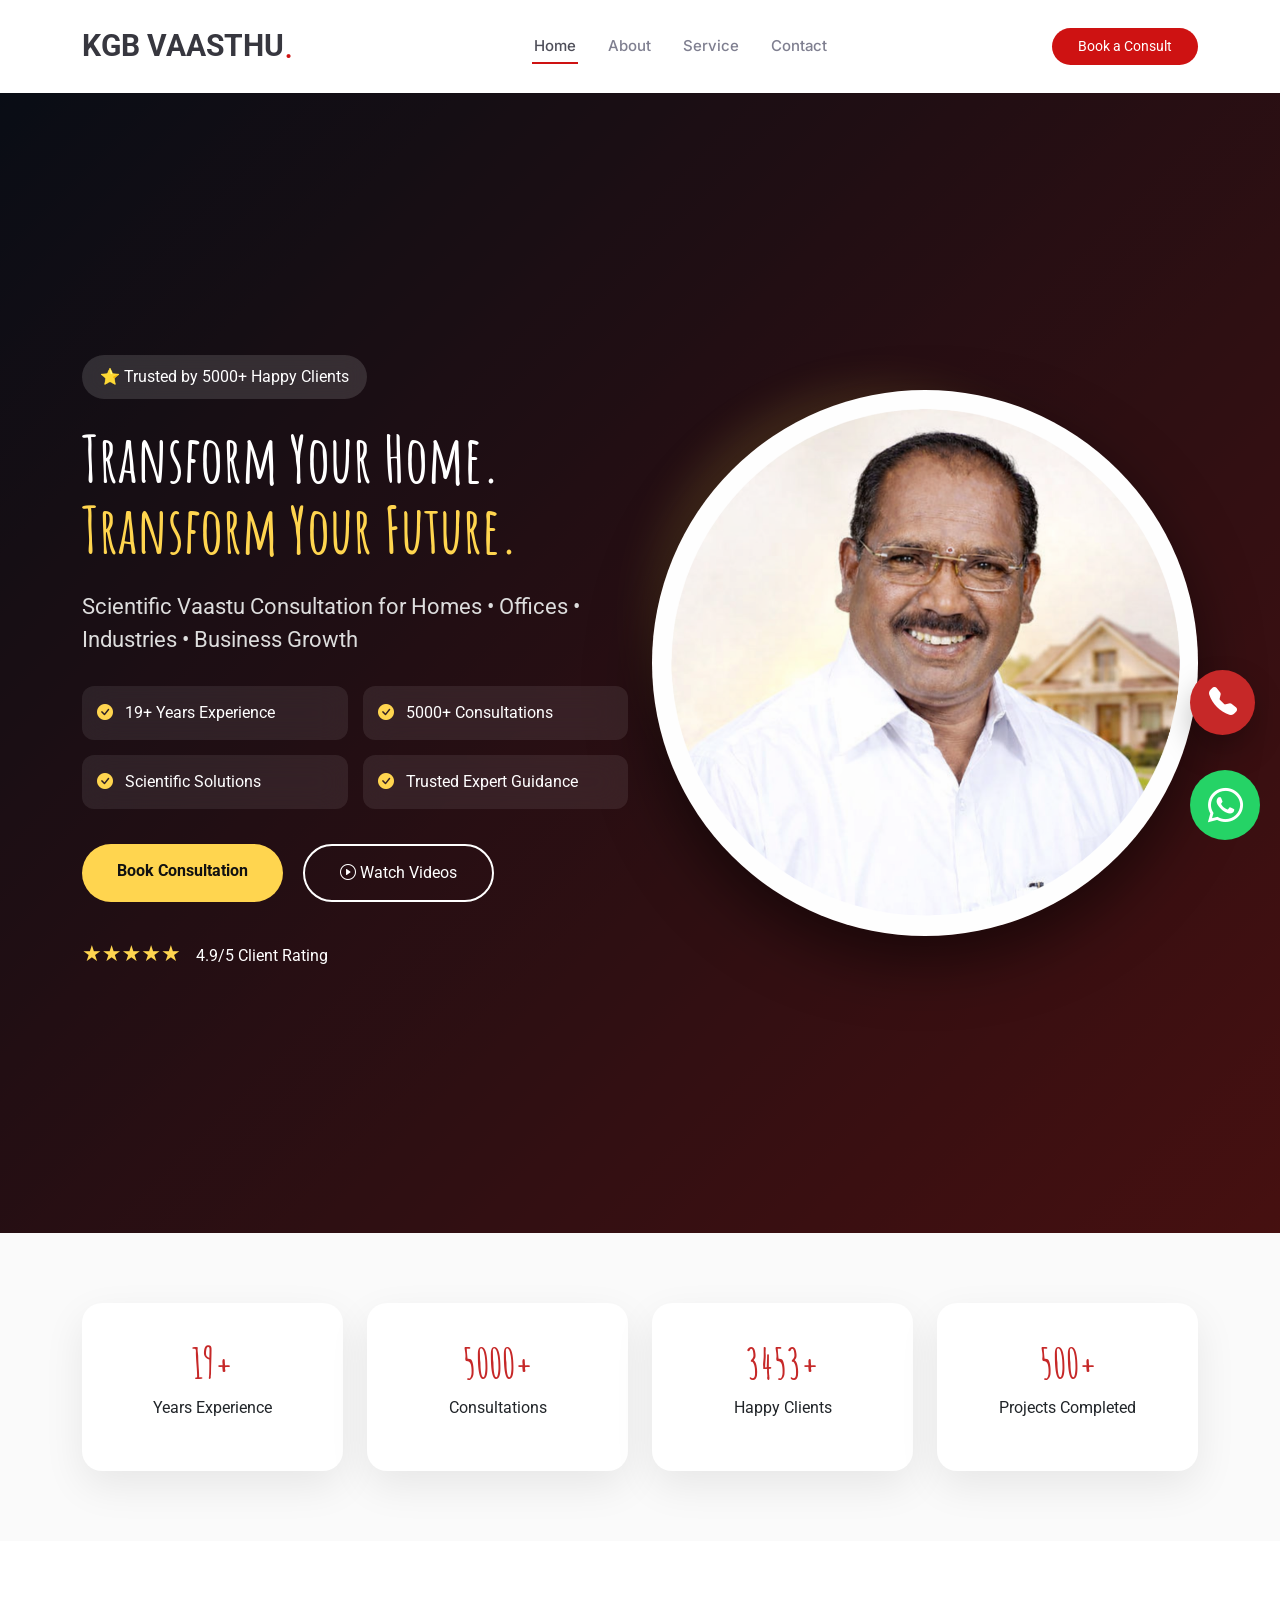
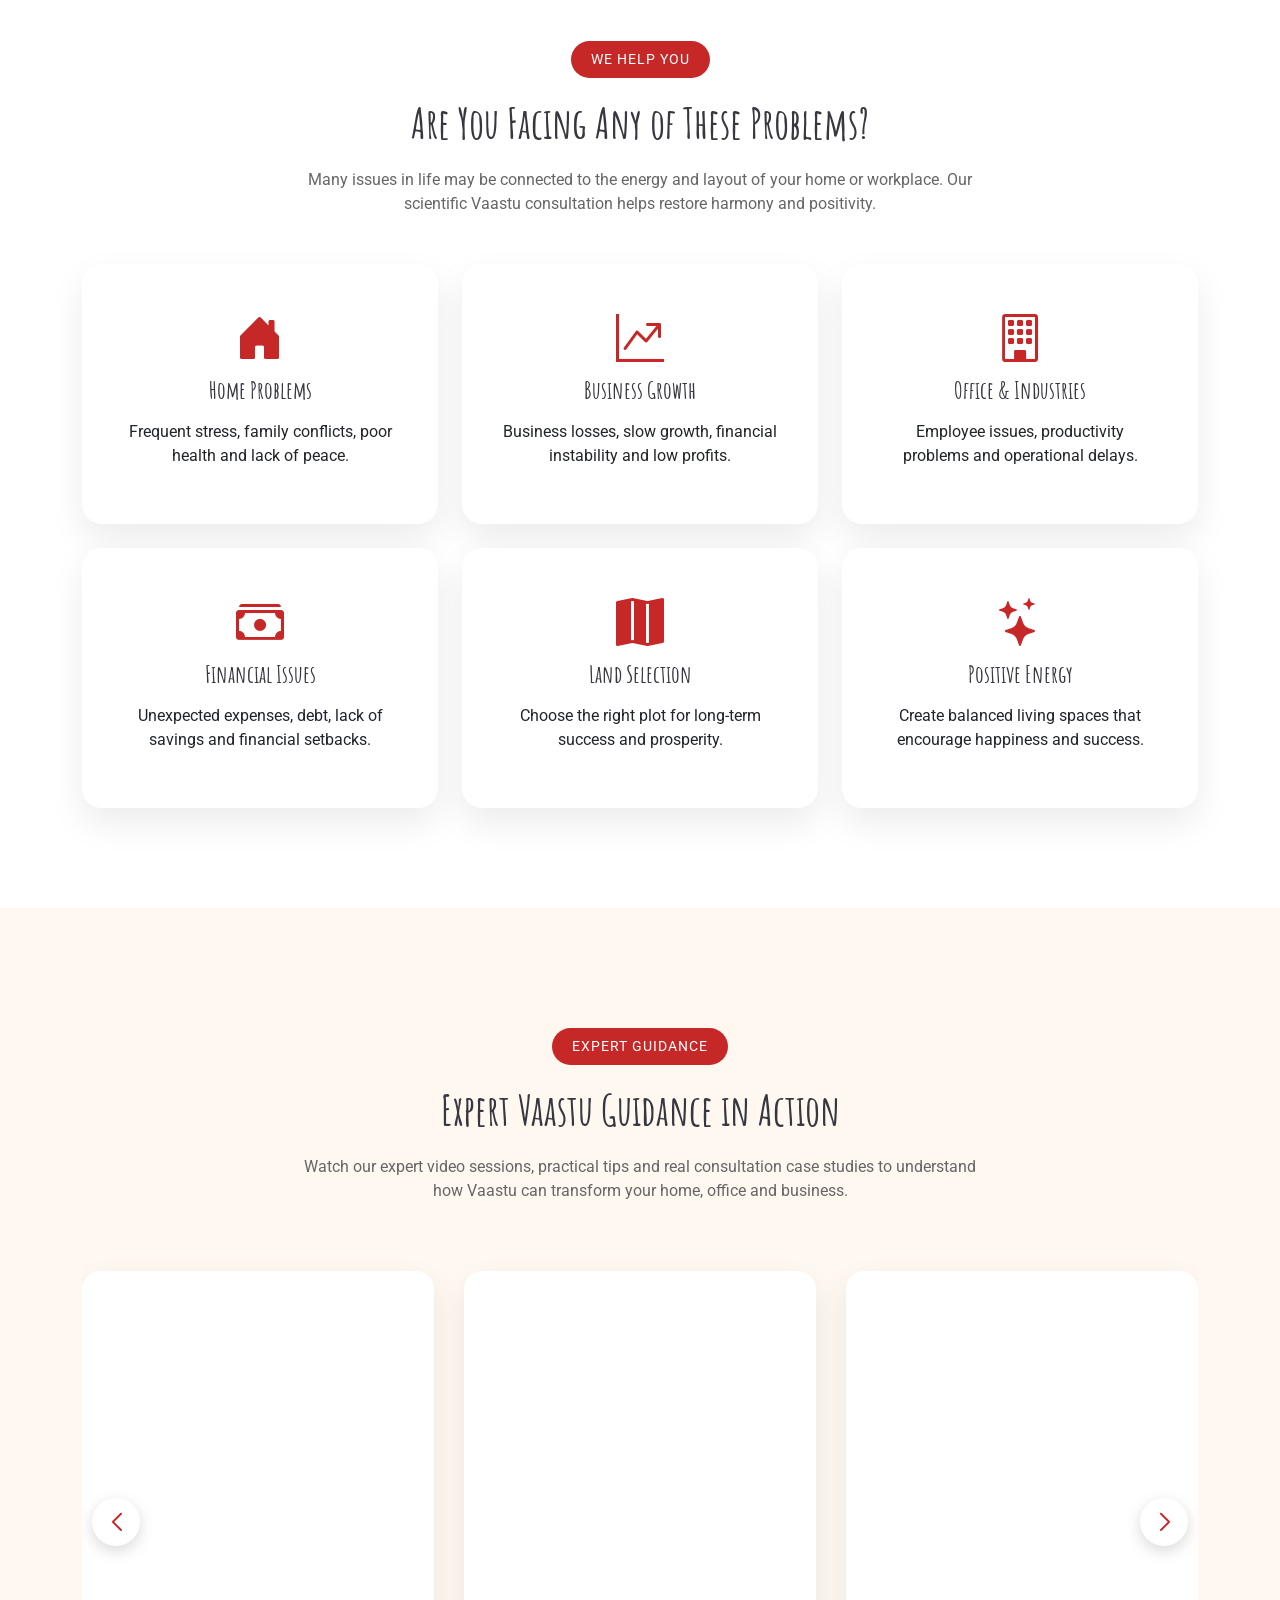
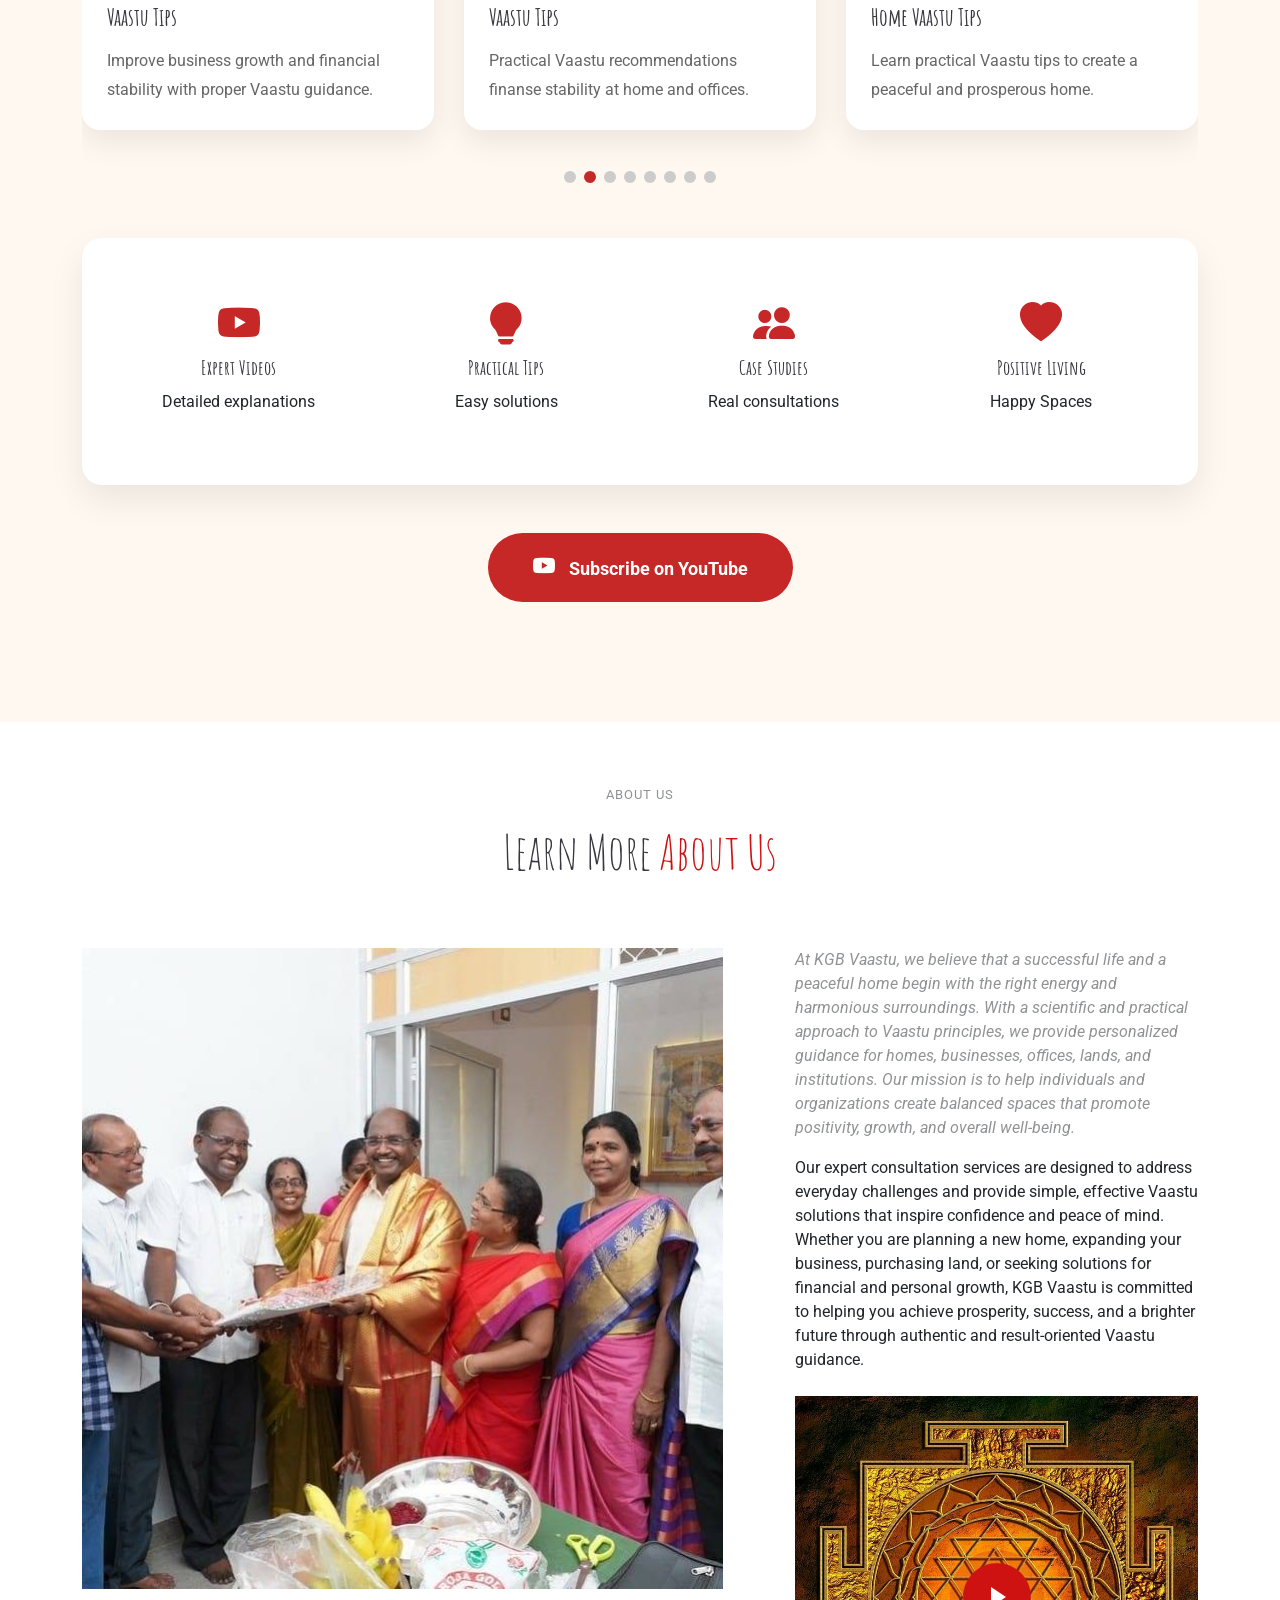
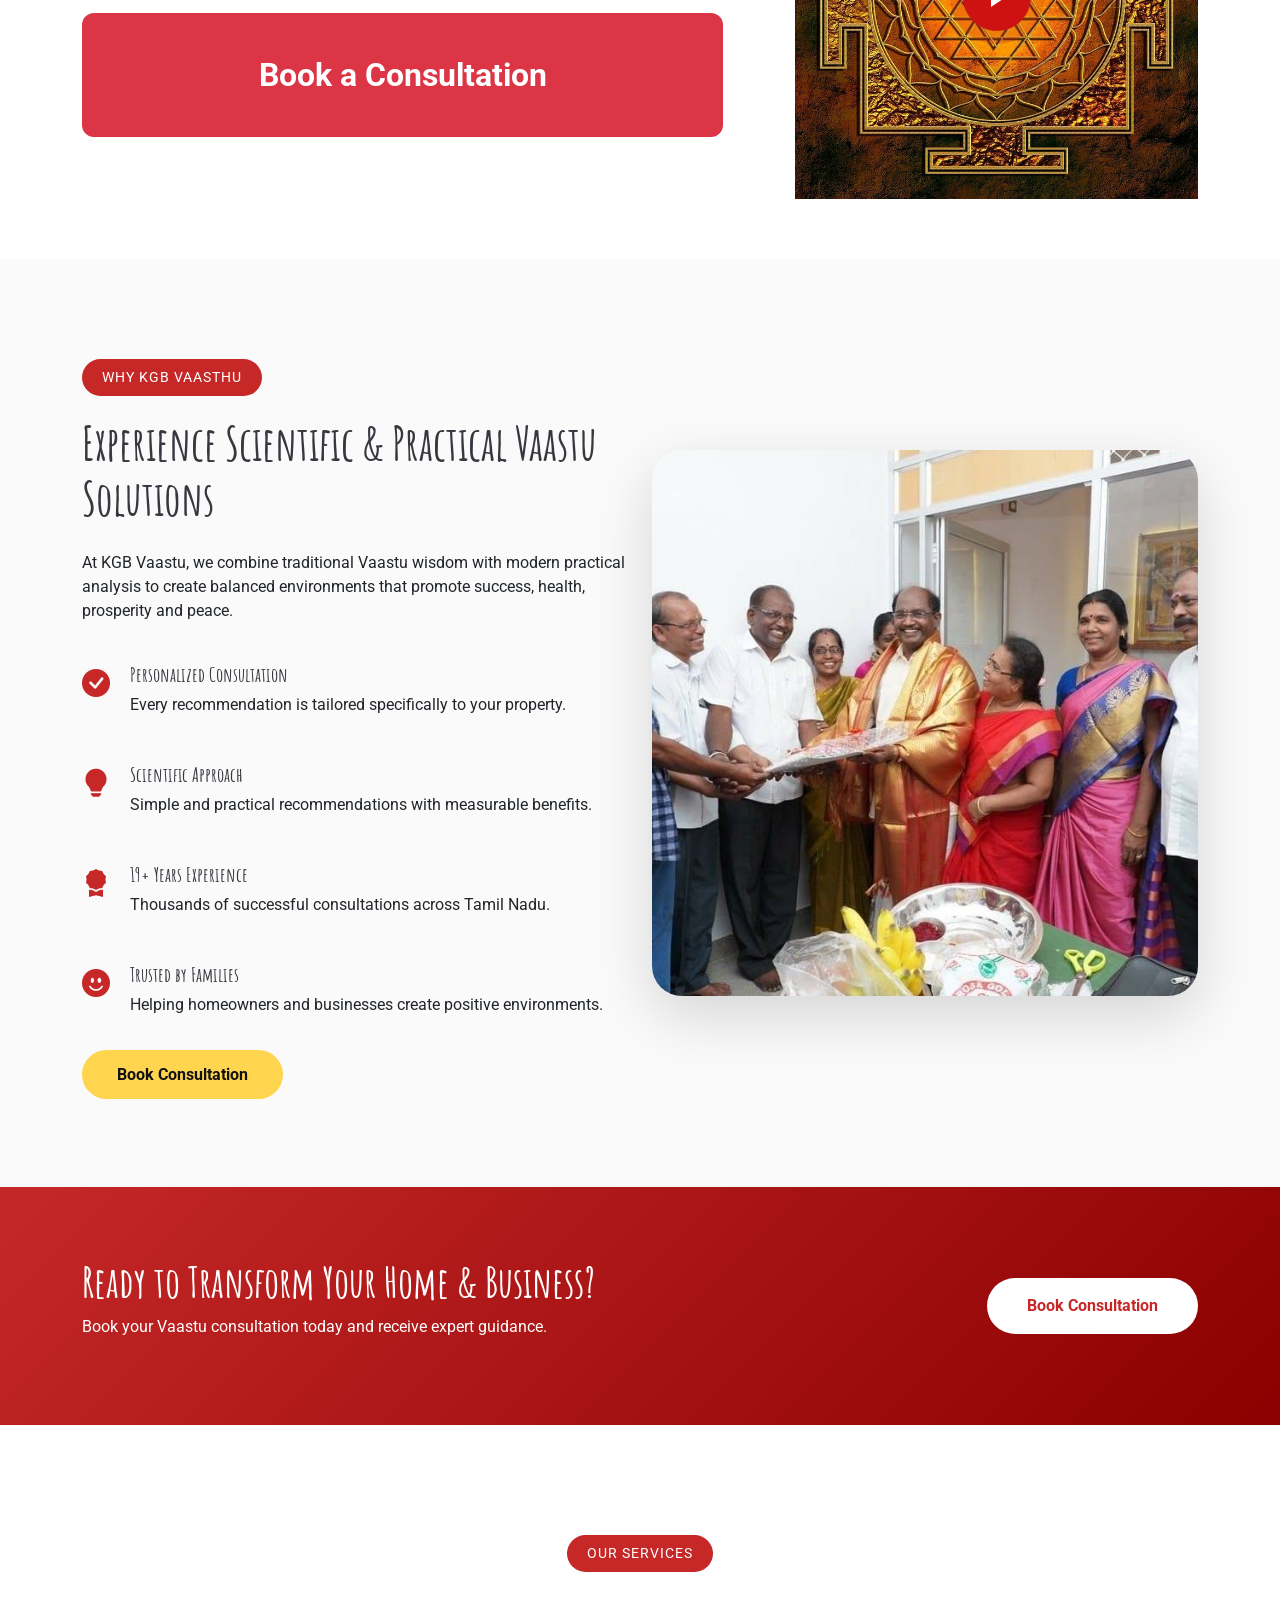
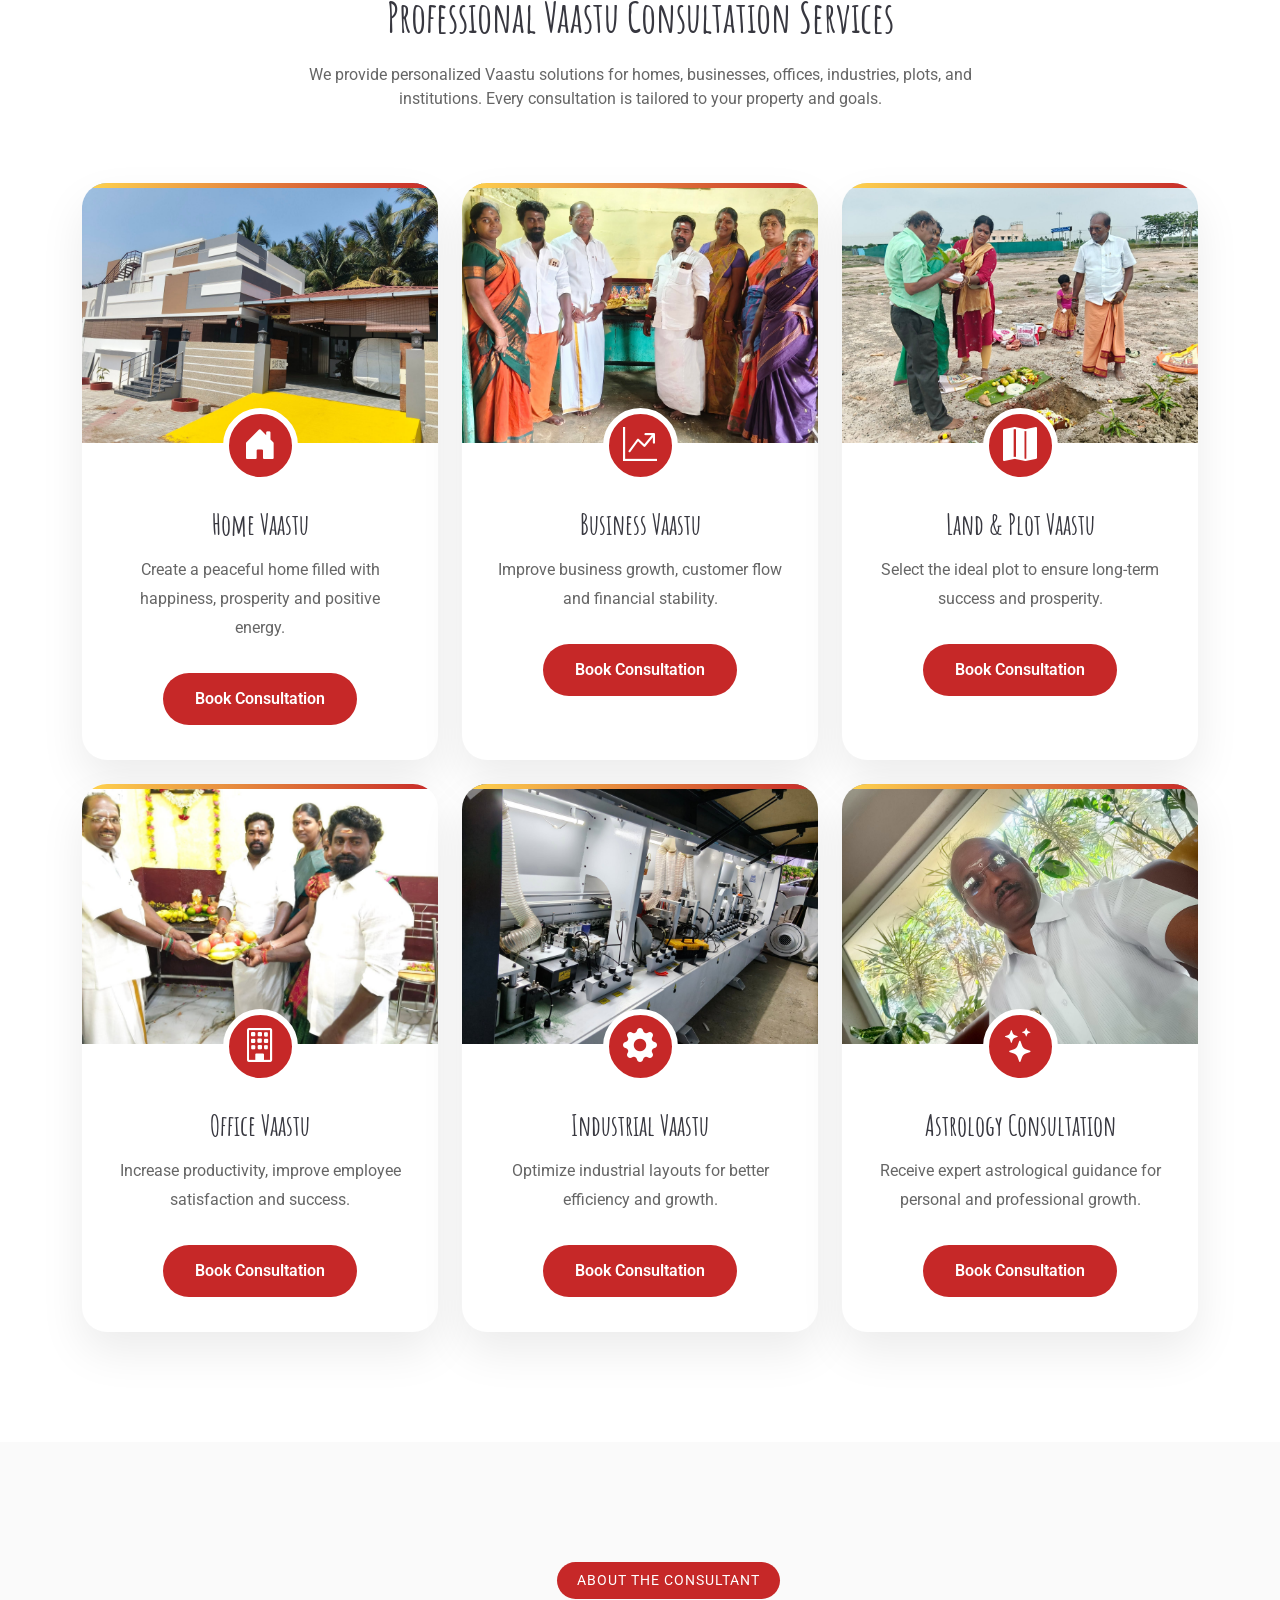
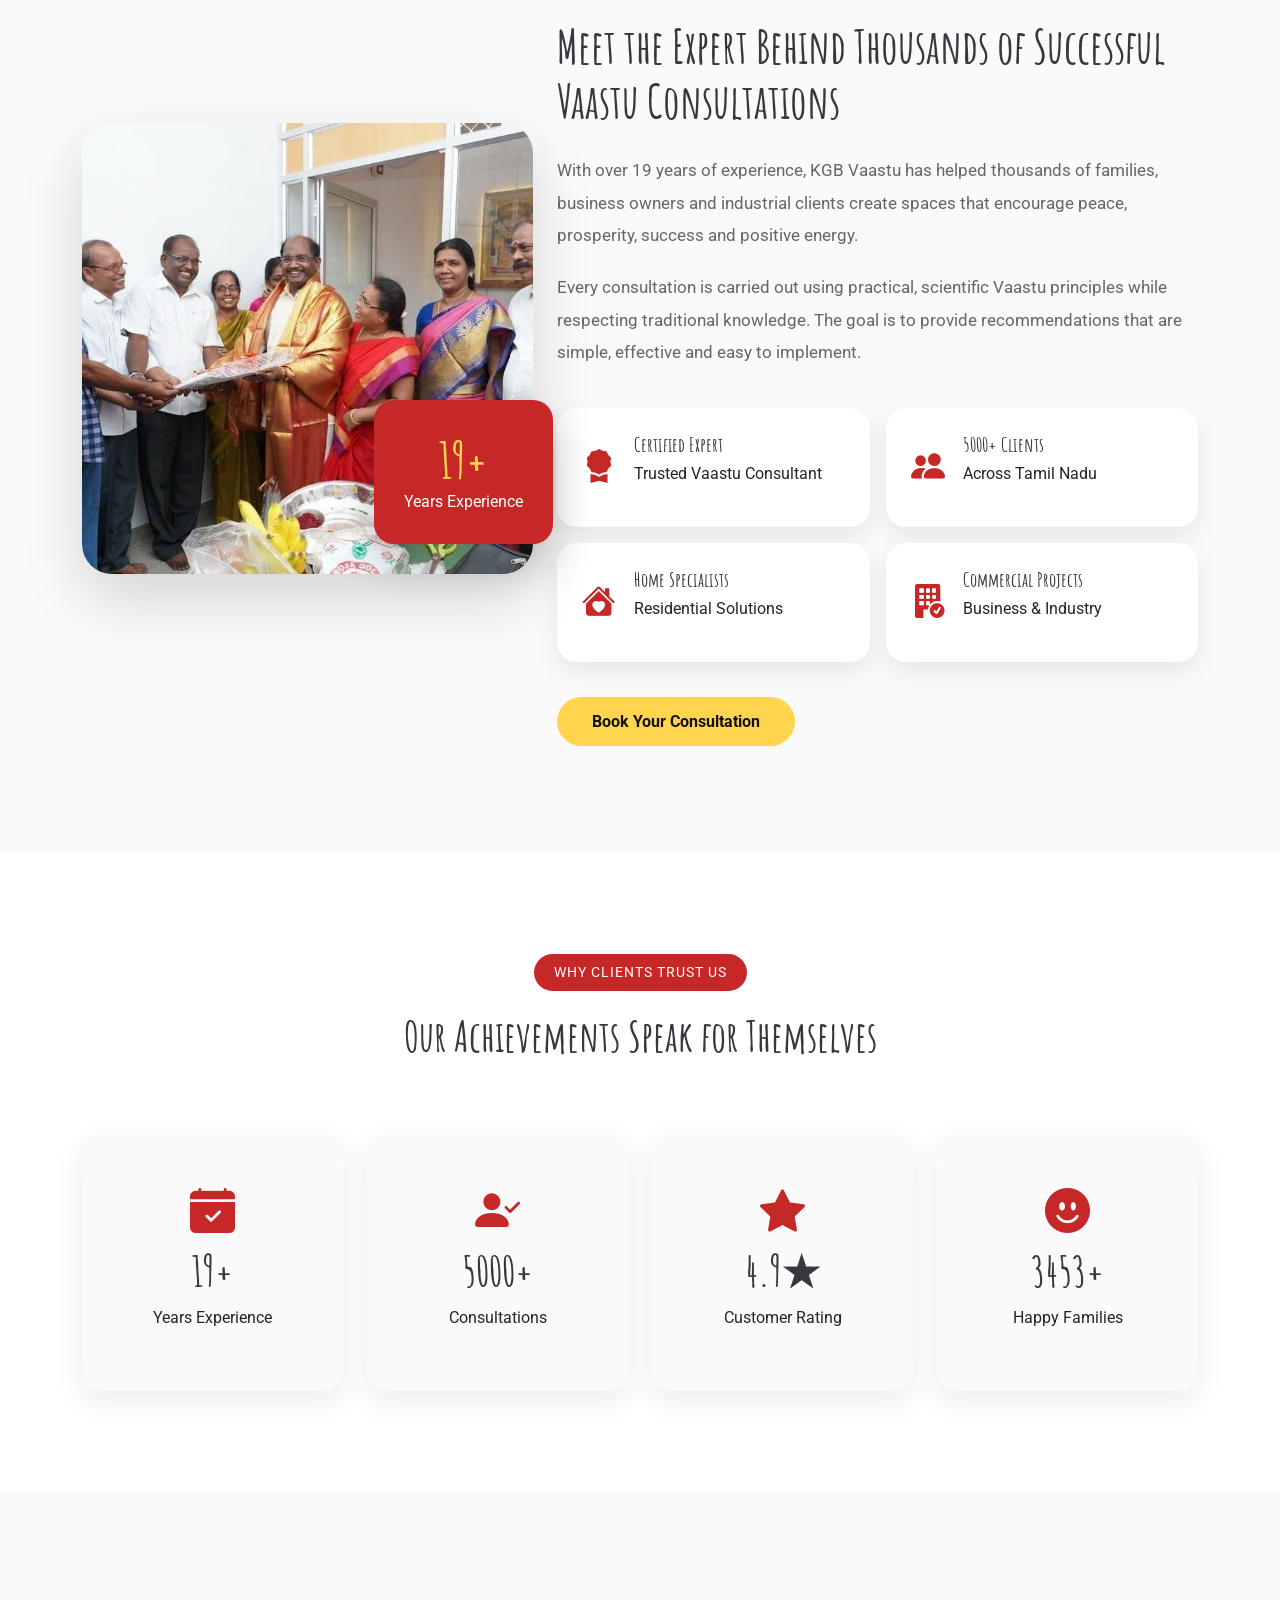
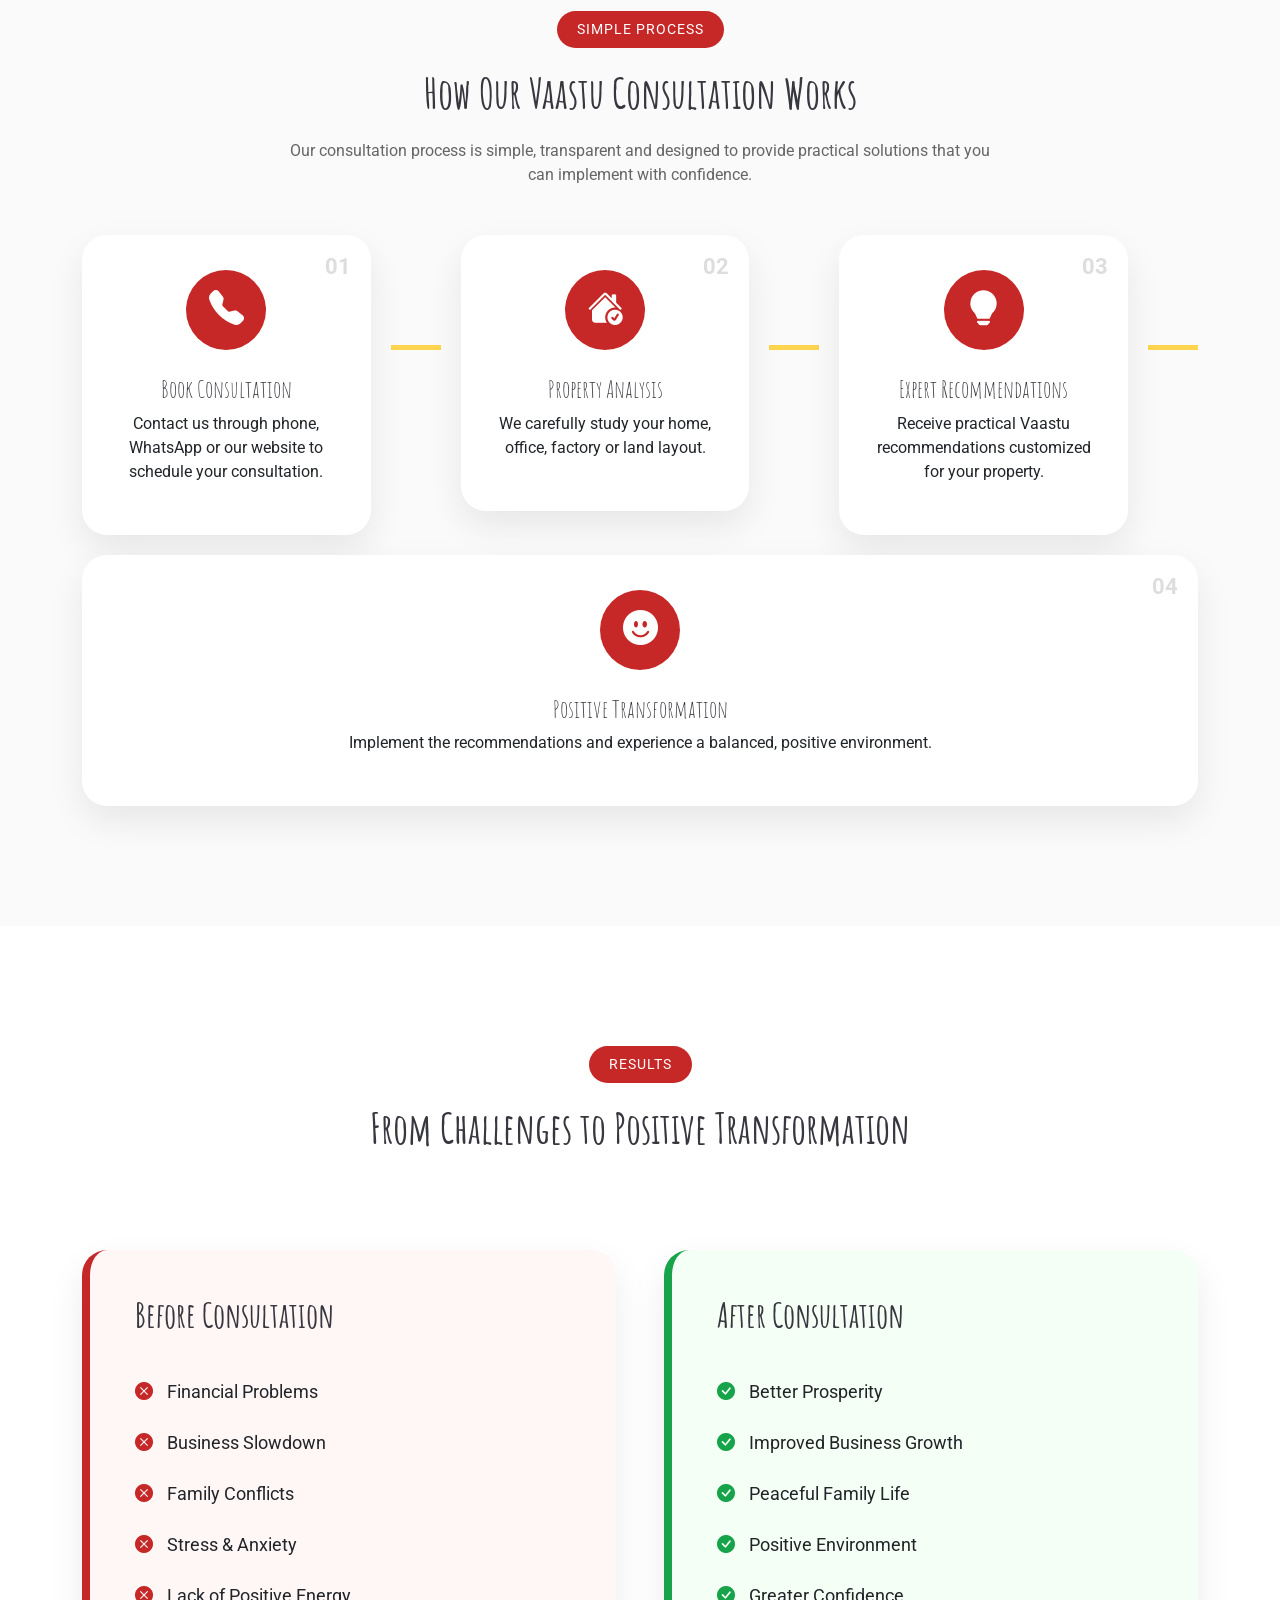
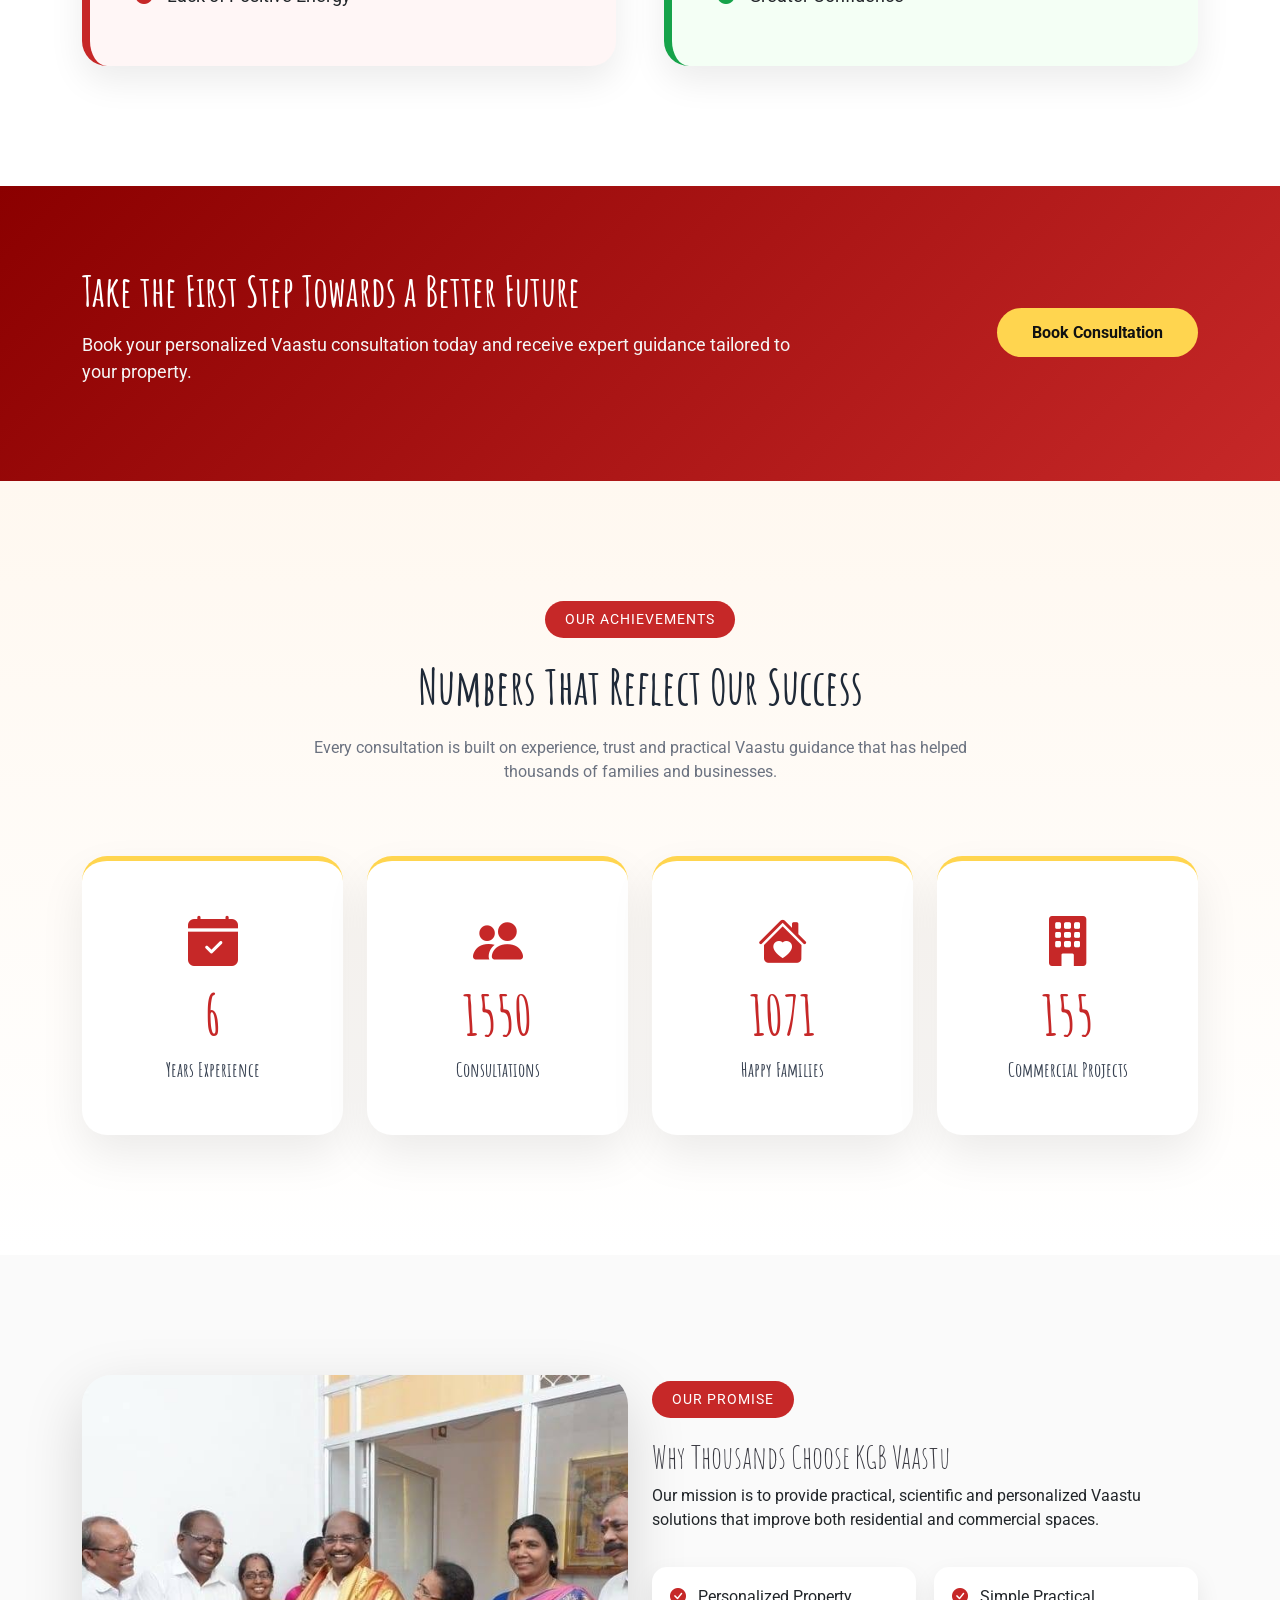
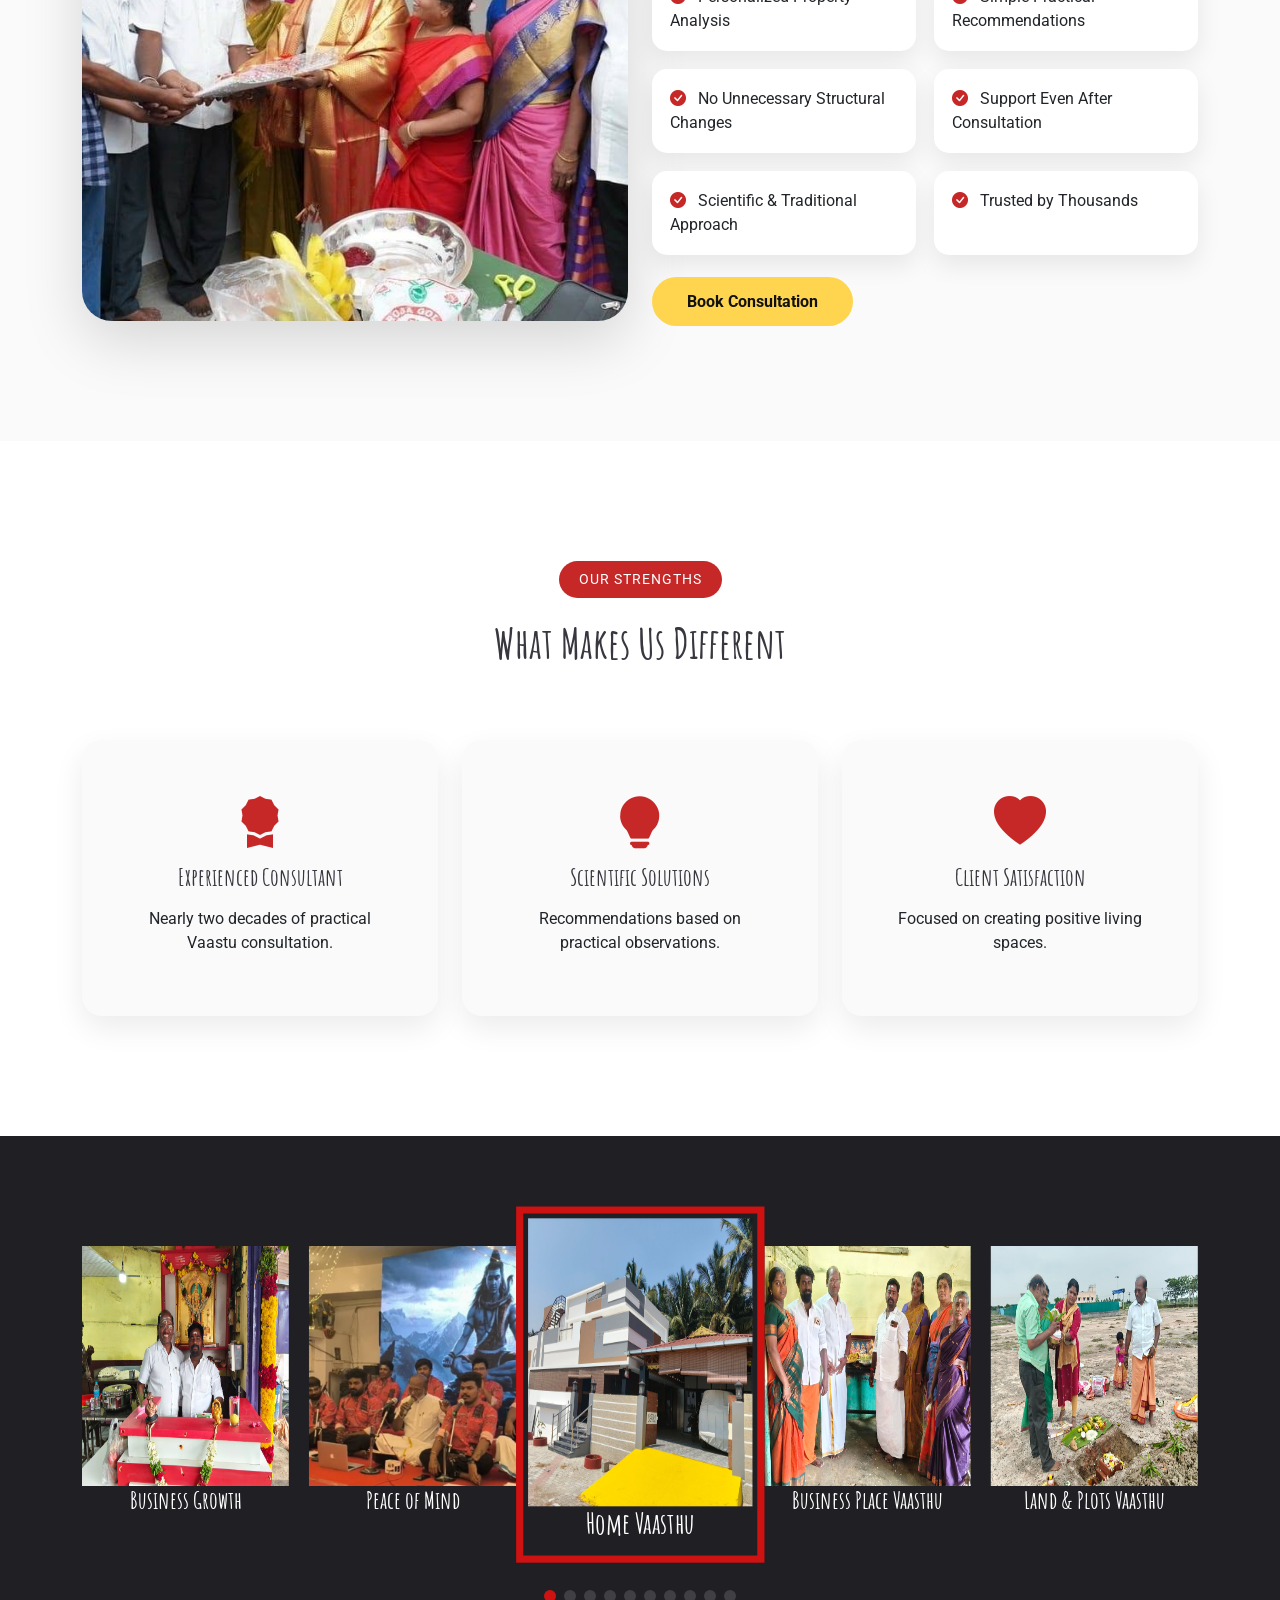
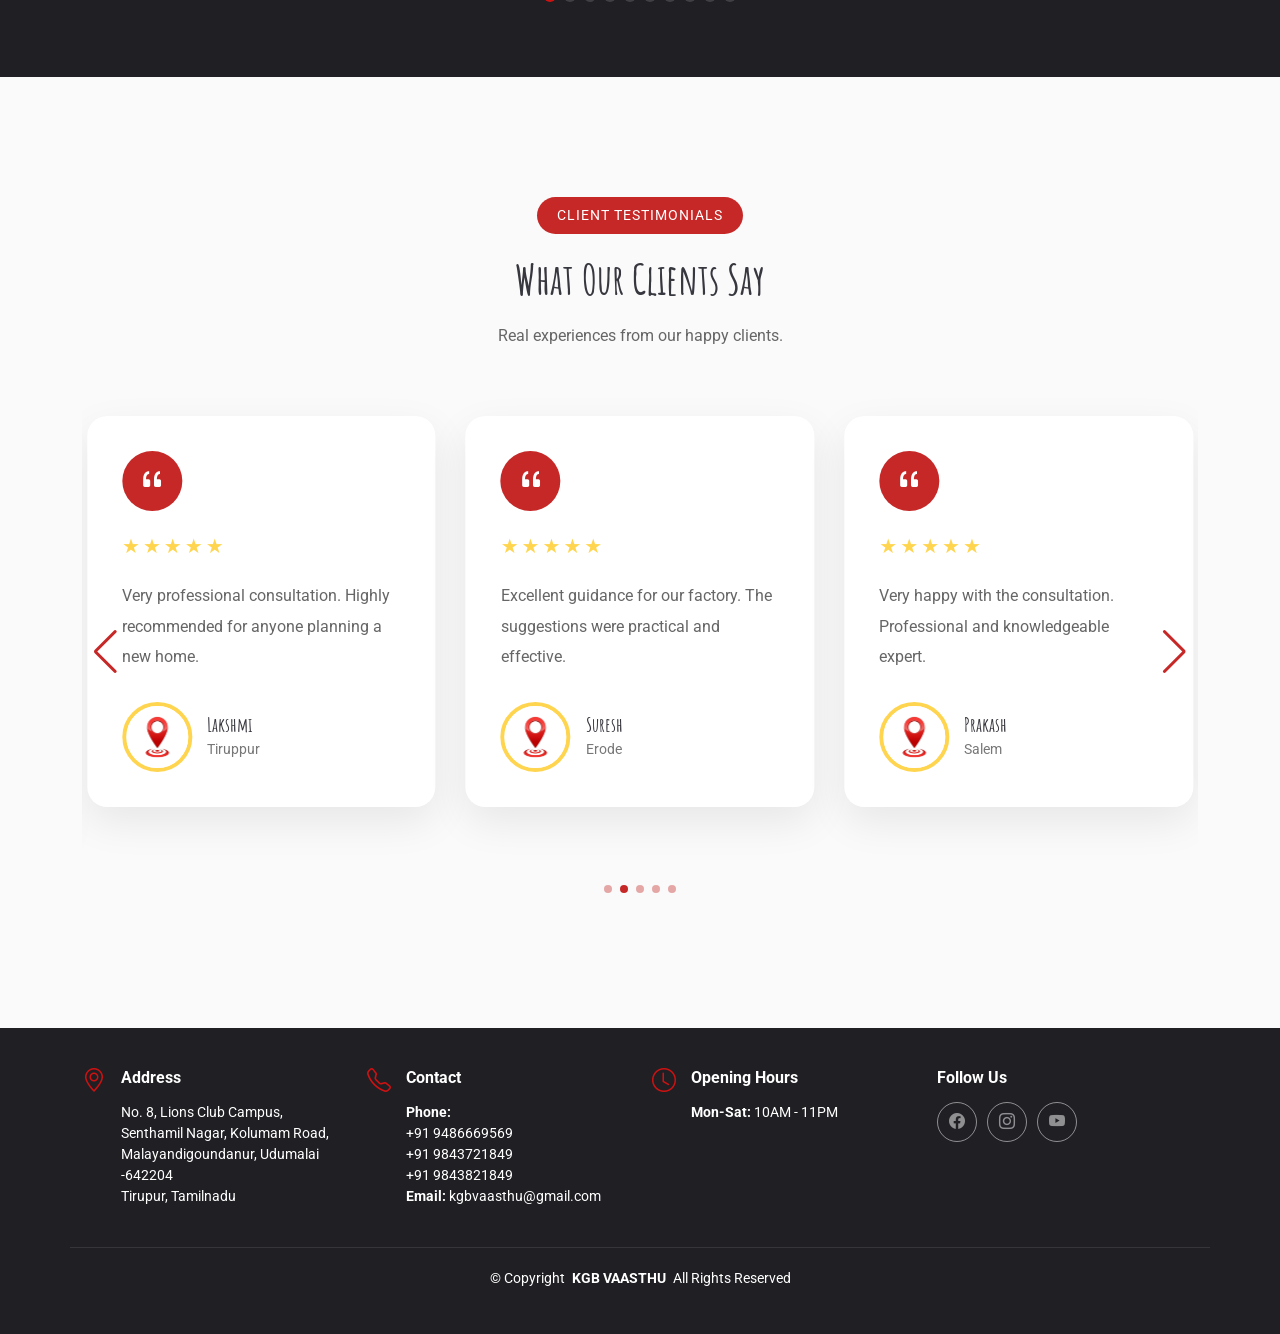
==== commit a1f0e7ab: "Home page modified" ====
--- a/index.html
+++ b/index.html
@@ -28,6 +28,10 @@
 
   <link rel="stylesheet"
       href="https://cdnjs.cloudflare.com/ajax/libs/font-awesome/6.7.2/css/all.min.css">
+
+      <link rel="stylesheet"
+href="https://cdn.jsdelivr.net/npm/swiper@11/swiper-bundle.min.css">
+
 
   <!-- Main CSS File -->
   <link href="assets/css/main.css" rel="stylesheet">
@@ -92,7 +96,7 @@
   <main class="main">
 
     <!-- Hero Section -->
-    <section id="hero" class="hero section light-background">
+    <!-- <section id="hero" class="hero section light-background">
 
       <div class="container">
         <div class="row gy-4 justify-content-center justify-content-lg-between">
@@ -108,14 +112,2120 @@
             </div>
           </div>
           <div class="col-lg-5 order-1 order-lg-2 hero-img" data-aos="zoom-out">
-            <img src="assets/img/heroimage.png" class="img-fluid animated" alt="" style="border-radius: 50%;">
+            <img src="assets/img/heroimage.png" class="img-fluid animated hero-section-img" alt="" style="border-radius: 50%;">
           </div>
         </div>
       </div>
 
-    </section><!-- /Hero Section -->
-
-    <!-- Gallery Section -->
+    </section>/Hero Section -->
+
+    <!-- =========================
+PREMIUM HERO SECTION
+========================== -->
+
+<section id="hero" class="hero-funnel">
+
+<div class="hero-overlay"></div>
+
+<div class="container">
+
+<div class="row align-items-center min-vh-100">
+
+<div class="col-lg-6">
+
+<div class="hero-content">
+
+<span class="hero-tag">
+⭐ Trusted by 5000+ Happy Clients
+</span>
+
+<h1>
+
+Transform Your Home.
+<span>Transform Your Future.</span>
+
+</h1>
+
+<p>
+
+Scientific Vaastu Consultation for
+
+Homes • Offices • Industries • Business Growth
+
+</p>
+
+<div class="hero-points">
+
+<div>
+
+<i class="bi bi-check-circle-fill"></i>
+
+19+ Years Experience
+
+</div>
+
+<div>
+
+<i class="bi bi-check-circle-fill"></i>
+
+5000+ Consultations
+
+</div>
+
+<div>
+
+<i class="bi bi-check-circle-fill"></i>
+
+Scientific Solutions
+
+</div>
+
+<div>
+
+<i class="bi bi-check-circle-fill"></i>
+
+Trusted Expert Guidance
+
+</div>
+
+</div>
+
+<div class="hero-buttons">
+
+<a href="contact.html#book-a-table"
+class="btn-main">
+
+Book Consultation
+
+</a>
+
+<a href="https://www.youtube.com/@kgbvaasthu597"
+target="_blank"
+class="btn-secondary">
+
+<i class="bi bi-play-circle"></i>
+
+Watch Videos
+
+</a>
+
+</div>
+
+<div class="rating-box">
+
+★★★★★
+
+<span>
+
+4.9/5 Client Rating
+
+</span>
+
+</div>
+
+</div>
+
+</div>
+
+<div class="col-lg-6 text-center">
+
+<div class="hero-image-wrapper">
+
+<div class="hero-circle"></div>
+
+<img
+src="assets/img/heroimage.png"
+class="img-fluid hero-image"
+alt="KGB Vaastu">
+
+</div>
+
+</div>
+
+</div>
+
+</div>
+
+</div>
+
+</section>
+
+<section class="trust-strip">
+
+<div class="container">
+
+<div class="row g-4">
+
+<div class="col-lg-3">
+
+<div class="trust-card">
+
+<h2>19+</h2>
+
+<p>Years Experience</p>
+
+</div>
+
+</div>
+
+<div class="col-lg-3">
+
+<div class="trust-card">
+
+<h2>5000+</h2>
+
+<p>Consultations</p>
+
+</div>
+
+</div>
+
+<div class="col-lg-3">
+
+<div class="trust-card">
+
+<h2>3453+</h2>
+
+<p>Happy Clients</p>
+
+</div>
+
+</div>
+
+<div class="col-lg-3">
+
+<div class="trust-card">
+
+<h2>500+</h2>
+
+<p>Projects Completed</p>
+
+</div>
+
+</div>
+
+</div>
+
+</div>
+
+</section>
+
+<!-- =========================
+PROBLEMS WE SOLVE
+========================= -->
+
+<section class="problem-section">
+
+  <div class="container">
+
+    <div class="section-heading text-center">
+
+      <span class="section-tag">
+        WE HELP YOU
+      </span>
+
+      <h2>Are You Facing Any of These Problems?</h2>
+
+      <p>
+        Many issues in life may be connected to the energy and layout of your
+        home or workplace. Our scientific Vaastu consultation helps restore
+        harmony and positivity.
+      </p>
+
+    </div>
+
+    <div class="row g-4 mt-4">
+
+      <div class="col-lg-4 col-md-6">
+        <div class="problem-card">
+          <i class="bi bi-house-door-fill"></i>
+          <h4>Home Problems</h4>
+          <p>Frequent stress, family conflicts, poor health and lack of peace.</p>
+        </div>
+      </div>
+
+      <div class="col-lg-4 col-md-6">
+        <div class="problem-card">
+          <i class="bi bi-graph-up-arrow"></i>
+          <h4>Business Growth</h4>
+          <p>Business losses, slow growth, financial instability and low profits.</p>
+        </div>
+      </div>
+
+      <div class="col-lg-4 col-md-6">
+        <div class="problem-card">
+          <i class="bi bi-building"></i>
+          <h4>Office & Industries</h4>
+          <p>Employee issues, productivity problems and operational delays.</p>
+        </div>
+      </div>
+
+      <div class="col-lg-4 col-md-6">
+        <div class="problem-card">
+          <i class="bi bi-cash-stack"></i>
+          <h4>Financial Issues</h4>
+          <p>Unexpected expenses, debt, lack of savings and financial setbacks.</p>
+        </div>
+      </div>
+
+      <div class="col-lg-4 col-md-6">
+        <div class="problem-card">
+          <i class="bi bi-map-fill"></i>
+          <h4>Land Selection</h4>
+          <p>Choose the right plot for long-term success and prosperity.</p>
+        </div>
+      </div>
+
+      <div class="col-lg-4 col-md-6">
+        <div class="problem-card">
+          <i class="bi bi-stars"></i>
+          <h4>Positive Energy</h4>
+          <p>Create balanced living spaces that encourage happiness and success.</p>
+        </div>
+      </div>
+
+    </div>
+
+  </div>
+
+</section>
+
+
+
+<!-- ==========================================
+EXPERT VIDEOS
+========================================== -->
+
+<section class="video-section">
+
+    <div class="container">
+
+        <div class="section-heading text-center">
+
+            <span class="section-tag">
+                EXPERT GUIDANCE
+            </span>
+
+            <h2>
+                Expert Vaastu Guidance in Action
+            </h2>
+
+            <p>
+                Watch our expert video sessions, practical tips and real
+                consultation case studies to understand how Vaastu can
+                transform your home, office and business.
+            </p>
+
+        </div>
+
+        <!-- Swiper -->
+        <div class="swiper videoSwiper mt-5">
+
+            <div class="swiper-wrapper">
+
+                <!-- Video 1 -->
+
+                <div class="swiper-slide">
+
+                    <div class="video-card">
+
+                        <div class="video-thumbnail">
+
+                             <!-- <img src="assets/img/video/video1.jpg"
+                                 class="img-fluid"
+                                 alt="Home Vaastu">
+
+                            <a href="https://www.youtube.com/embed/aDs8uKfaK3I"
+                               target="_blank"
+                               class="play-btn">
+
+                                <i class="bi bi-play-fill"></i>
+
+                            </a> -->
+                            <iframe
+ 
+   height="300px" width="100%"
+    src="https://www.youtube.com/embed/aDs8uKfaK3I"
+    title="YouTube video player"
+    frameborder="0"
+    allow="accelerometer; autoplay; clipboard-write; encrypted-media; gyroscope; picture-in-picture; web-share"
+    referrerpolicy="strict-origin-when-cross-origin"
+    allowfullscreen>
+</iframe>
+
+                        </div>
+
+                        <div class="video-content">
+
+                            <h4>Vaastu Tips</h4>
+
+                            <p>
+                                Learn practical Vaastu tips to create a peaceful
+                                and prosperous home.
+                            </p>
+
+                        </div>
+
+                    </div>
+
+                </div>
+
+                <!-- Video 2 -->
+
+                <div class="swiper-slide">
+
+                    <div class="video-card">
+
+                        <div class="video-thumbnail">
+
+                            <!-- <img src="assets/img/video/video2.jpg"
+                                 class="img-fluid"
+                                 alt="Business Vaastu">
+
+                            <a href="https://www.youtube.com/watch?v=YOUR_VIDEO_ID"
+                               target="_blank"
+                               class="play-btn">
+
+                                <i class="bi bi-play-fill"></i>
+
+                            </a> -->
+                             <iframe
+ 
+   height="300px" width="100%"
+    src="https://www.youtube.com/embed/NXENbEqfIJk"
+    title="YouTube video player"
+    frameborder="0"
+    allow="accelerometer; autoplay; clipboard-write; encrypted-media; gyroscope; picture-in-picture; web-share"
+    referrerpolicy="strict-origin-when-cross-origin"
+    allowfullscreen>
+</iframe>
+
+                        </div>
+
+                        <div class="video-content">
+
+                            <h4>Vaastu Tips</h4>
+
+                            <p>
+                                Improve business growth and financial stability
+                                with proper Vaastu guidance.
+                            </p>
+
+                        </div>
+
+                    </div>
+
+                </div>
+
+                <!-- Video 3 -->
+
+                <div class="swiper-slide">
+
+                    <div class="video-card">
+
+                        <div class="video-thumbnail">
+
+                            <!-- <img src="assets/img/video/video3.jpg"
+                                 class="img-fluid"
+                                 alt="Industrial Vaastu">
+
+                            <a href="https://www.youtube.com/watch?v=YOUR_VIDEO_ID"
+                               target="_blank"
+                               class="play-btn">
+
+                                <i class="bi bi-play-fill"></i>
+
+                            </a> -->
+                             <iframe
+ 
+   height="300px" width="100%"
+    src="https://www.youtube.com/embed/oo50dsgHaNc"
+    title="YouTube video player"
+    frameborder="0"
+    allow="accelerometer; autoplay; clipboard-write; encrypted-media; gyroscope; picture-in-picture; web-share"
+    referrerpolicy="strict-origin-when-cross-origin"
+    allowfullscreen>
+</iframe>
+
+                        </div>
+
+                        <div class="video-content">
+
+                            <h4>Vaastu Tips</h4>
+
+                            <p>
+                                Practical Vaastu recommendations finanse stability at home and offices.
+                            </p>
+
+                        </div>
+
+                    </div>
+
+                </div>
+
+                  <!-- Video 4 -->
+
+                <div class="swiper-slide">
+
+                    <div class="video-card">
+
+                        <div class="video-thumbnail">
+
+                            <!-- <img src="assets/img/video/video1.jpg"
+                                 class="img-fluid"
+                                 alt="Home Vaastu">
+
+                            <a href="https://www.youtube.com/watch?v=YOUR_VIDEO_ID"
+                               target="_blank"
+                               class="play-btn">
+
+                                <i class="bi bi-play-fill"></i>
+
+                            </a> -->
+                            <iframe
+ 
+   height="300px" width="100%"
+    src="https://www.youtube.com/embed/d2wOh-8D2JI"
+    title="YouTube video player"
+    frameborder="0"
+    allow="accelerometer; autoplay; clipboard-write; encrypted-media; gyroscope; picture-in-picture; web-share"
+    referrerpolicy="strict-origin-when-cross-origin"
+    allowfullscreen>
+</iframe>
+
+                        </div>
+
+                        <div class="video-content">
+
+                            <h4>Home Vaastu Tips</h4>
+
+                            <p>
+                                Learn practical Vaastu tips to create a peaceful
+                                and prosperous home.
+                            </p>
+
+                        </div>
+
+                    </div>
+
+                </div>
+
+
+                 <!-- Video 5 -->
+
+                <div class="swiper-slide">
+
+                    <div class="video-card">
+
+                        <div class="video-thumbnail">
+
+                            <!-- <img src="assets/img/video/video1.jpg"
+                                 class="img-fluid"
+                                 alt="Home Vaastu">
+
+                            <a href="https://www.youtube.com/watch?v=YOUR_VIDEO_ID"
+                               target="_blank"
+                               class="play-btn">
+
+                                <i class="bi bi-play-fill"></i>
+
+                            </a> -->
+                            <iframe
+ 
+   height="300px" width="100%"
+    src="https://www.youtube.com/embed/SPt5vC8Flz4"
+    title="YouTube video player"
+    frameborder="0"
+    allow="accelerometer; autoplay; clipboard-write; encrypted-media; gyroscope; picture-in-picture; web-share"
+    referrerpolicy="strict-origin-when-cross-origin"
+    allowfullscreen>
+</iframe>
+
+                        </div>
+
+                        <div class="video-content">
+
+                            <h4>Vaastu Tips</h4>
+
+                            <p>
+                                Learn practical Vaastu tips to create a peaceful
+                                and prosperous home.
+                            </p>
+
+                        </div>
+
+                    </div>
+
+                </div>
+
+                  <!-- Video 6 -->
+
+                <div class="swiper-slide">
+
+                    <div class="video-card">
+
+                        <div class="video-thumbnail">
+
+                            <!-- <img src="assets/img/video/video1.jpg"
+                                 class="img-fluid"
+                                 alt="Home Vaastu">
+
+                            <a href="https://www.youtube.com/watch?v=YOUR_VIDEO_ID"
+                               target="_blank"
+                               class="play-btn">
+
+                                <i class="bi bi-play-fill"></i>
+
+                            </a> -->
+                            <iframe
+ 
+   height="300px" width="100%"
+    src="https://www.youtube.com/embed/sJ5V9uNCEck"
+    title="YouTube video player"
+    frameborder="0"
+    allow="accelerometer; autoplay; clipboard-write; encrypted-media; gyroscope; picture-in-picture; web-share"
+    referrerpolicy="strict-origin-when-cross-origin"
+    allowfullscreen>
+</iframe>
+
+                        </div>
+
+                        <div class="video-content">
+
+                            <h4>Vaastu Tips</h4>
+
+                            <p>
+                                Learn practical Vaastu tips to create a peaceful
+                                and prosperous home.
+                            </p>
+
+                        </div>
+
+                    </div>
+
+                </div>
+
+                   <!-- Video 7 -->
+
+                <div class="swiper-slide">
+
+                    <div class="video-card">
+
+                        <div class="video-thumbnail">
+
+                            <!-- <img src="assets/img/video/video1.jpg"
+                                 class="img-fluid"
+                                 alt="Home Vaastu">
+
+                            <a href="https://www.youtube.com/watch?v=YOUR_VIDEO_ID"
+                               target="_blank"
+                               class="play-btn">
+
+                                <i class="bi bi-play-fill"></i>
+
+                            </a> -->
+                            <iframe
+ 
+   height="300px" width="100%"
+    src="https://www.youtube.com/embed/emrkH0G68mA"
+    title="YouTube video player"
+    frameborder="0"
+    allow="accelerometer; autoplay; clipboard-write; encrypted-media; gyroscope; picture-in-picture; web-share"
+    referrerpolicy="strict-origin-when-cross-origin"
+    allowfullscreen>
+</iframe>
+
+                        </div>
+
+                        <div class="video-content">
+
+                            <h4>Vaastu Tips</h4>
+
+                            <p>
+                                Learn practical Vaastu tips to create a peaceful
+                                and prosperous home.
+                            </p>
+
+                        </div>
+
+                    </div>
+
+                </div>
+
+                   <!-- Video 8 -->
+
+                <div class="swiper-slide">
+
+                    <div class="video-card">
+
+                        <div class="video-thumbnail">
+
+                            <!-- <img src="assets/img/video/video1.jpg"
+                                 class="img-fluid"
+                                 alt="Home Vaastu">
+
+                            <a href="https://www.youtube.com/watch?v=YOUR_VIDEO_ID"
+                               target="_blank"
+                               class="play-btn">
+
+                                <i class="bi bi-play-fill"></i>
+
+                            </a> -->
+                            <iframe
+ 
+   height="300px" width="100%"
+    src="https://www.youtube.com/embed/gX_wgfEEeEA"
+    title="YouTube video player"
+    frameborder="0"
+    allow="accelerometer; autoplay; clipboard-write; encrypted-media; gyroscope; picture-in-picture; web-share"
+    referrerpolicy="strict-origin-when-cross-origin"
+    allowfullscreen>
+</iframe>
+
+                        </div>
+
+                        <div class="video-content">
+
+                            <h4>Vaastu Tips</h4>
+
+                            <p>
+                                Learn practical Vaastu tips to create a peaceful
+                                and prosperous home.
+                            </p>
+
+                        </div>
+
+                    </div>
+
+                </div>
+
+            </div>
+
+            <!-- Navigation -->
+
+            <div class="swiper-button-next"></div>
+
+            <div class="swiper-button-prev"></div>
+
+            <div class="swiper-pagination"></div>
+
+        </div>
+
+        <!-- Bottom Features -->
+
+        <div class="video-features mt-5">
+
+            <div class="row text-center">
+
+                <div class="col-lg-3 col-6">
+
+                    <div class="feature-item-video">
+
+                        <i class="bi bi-youtube"></i>
+
+                        <h5>Expert Videos</h5>
+
+                        <p>Detailed explanations</p>
+
+                    </div>
+
+                </div>
+
+                <div class="col-lg-3 col-6">
+
+                    <div class="feature-item-video">
+
+                        <i class="bi bi-lightbulb-fill"></i>
+
+                        <h5>Practical Tips</h5>
+
+                        <p>Easy solutions</p>
+
+                    </div>
+
+                </div>
+
+                <div class="col-lg-3 col-6">
+
+                    <div class="feature-item-video">
+
+                        <i class="bi bi-people-fill"></i>
+
+                        <h5>Case Studies</h5>
+
+                        <p>Real consultations</p>
+
+                    </div>
+
+                </div>
+
+                <div class="col-lg-3 col-6">
+
+                    <div class="feature-item-video">
+
+                        <i class="bi bi-heart-fill"></i>
+
+                        <h5>Positive Living</h5>
+
+                        <p>Happy Spaces</p>
+
+                    </div>
+
+                </div>
+
+            </div>
+
+        </div>
+
+        <div class="text-center mt-5">
+
+            <a href="https://www.youtube.com/@kgbvaasthu597"
+               target="_blank"
+               class="youtube-btn">
+
+                <i class="bi bi-youtube"></i>
+
+                Subscribe on YouTube
+
+            </a>
+
+        </div>
+
+    </div>
+
+</section>
+
+  
+
+
+    
+
+    <!-- About Section -->
+    <section id="about" class="about section">
+
+      <!-- Section Title -->
+      <div class="container section-title" data-aos="fade-up">
+        <h2>About Us<br></h2>
+        <p><span>Learn More</span> <span class="description-title">About Us</span></p>
+      </div><!-- End Section Title -->
+
+      <div class="container">
+
+        <div class="row gy-4">
+          <!-- <div class="col-lg-7" data-aos="fade-up" data-aos-delay="100"> -->
+             <div class="col-lg-7">
+            <img src="assets/img/gallery/kgb-profile2.jpg" class="img-fluid mb-4" alt="" style="width: 800px;">
+            <!-- <div class="book-a-table">
+              <h3>Book a Consultation</h3>
+              <p>+91 9486669569</p><br>
+              <p>+91 9843821849</p>
+            </div> -->
+
+             <!-- <a href="contact.html#book-a-table" class="book-link">
+
+<div class="book-a-table">
+    <h3>Book a Consultation</h3>
+   
+  </div>
+             </a> -->
+
+                <div class="book-a-table bg-danger">
+    <a href="contact.html#book-a-table" class="text-white fw-bold text-decoration-none d-block py-3 text-center fs-2">
+        Book a Consultation
+    </a>
+</div>
+  
+       </div>
+          <div class="col-lg-5">
+            <div class="content ps-0 ps-lg-5">
+              <p class="fst-italic">
+             At KGB Vaastu, we believe that a successful life and a peaceful home begin with the right energy and harmonious surroundings. With a scientific and practical approach to Vaastu principles, we provide personalized guidance for homes, businesses, offices, lands, and institutions. Our mission is to help individuals and organizations create balanced spaces that promote positivity, growth, and overall well-being.
+              </p>
+             
+              <p>
+               Our expert consultation services are designed to address everyday challenges and provide simple, effective Vaastu solutions that inspire confidence and peace of mind. Whether you are planning a new home, expanding your business, purchasing land, or seeking solutions for financial and personal growth, KGB Vaastu is committed to helping you achieve prosperity, success, and a brighter future through authentic and result-oriented Vaastu guidance.
+              </p>
+
+              <div class="position-relative mt-4">
+                <img src="assets/img/sreechakra.jpg" class="img-fluid" alt="">
+                <a href="https://www.youtube.com/@kgbvaasthu597" target="_blank" class="pulsating-play-btn"></a>
+              </div>
+            </div>
+          </div>
+        </div>
+
+      </div>
+
+    </section><!-- /About Section -->
+
+    <!-- Why choose us -->
+
+   <section class="why-premium">
+
+<div class="container">
+
+<div class="row align-items-center">
+
+<div class="col-lg-6">
+
+<span class="section-tag">
+WHY KGB VAASTHU
+</span>
+
+<h2>
+Experience Scientific & Practical Vaastu Solutions
+</h2>
+
+<p>
+
+At KGB Vaastu, we combine traditional Vaastu wisdom with modern practical
+analysis to create balanced environments that promote success,
+health, prosperity and peace.
+
+</p>
+
+<div class="feature-box">
+
+<div class="feature-item">
+
+<i class="bi bi-check-circle-fill"></i>
+
+<div>
+
+<h5>Personalized Consultation</h5>
+
+<p>Every recommendation is tailored specifically to your property.</p>
+
+</div>
+
+</div>
+
+<div class="feature-item">
+
+<i class="bi bi-lightbulb-fill"></i>
+
+<div>
+
+<h5>Scientific Approach</h5>
+
+<p>Simple and practical recommendations with measurable benefits.</p>
+
+</div>
+
+</div>
+
+<div class="feature-item">
+
+<i class="bi bi-award-fill"></i>
+
+<div>
+
+<h5>19+ Years Experience</h5>
+
+<p>Thousands of successful consultations across Tamil Nadu.</p>
+
+</div>
+
+</div>
+
+<div class="feature-item">
+
+<i class="bi bi-emoji-smile-fill"></i>
+
+<div>
+
+<h5>Trusted by Families</h5>
+
+<p>Helping homeowners and businesses create positive environments.</p>
+
+</div>
+
+</div>
+
+</div>
+
+<a href="contact.html#book-a-table" class="btn-main mt-4">
+
+Book Consultation
+
+</a>
+
+</div>
+
+<div class="col-lg-6">
+
+<img
+src="assets/img/gallery/kgb-profile2.jpg"
+class="img-fluid why-image"
+alt="KGB Vaastu">
+
+</div>
+
+</div>
+
+</div>
+
+</section>   
+<!-- Why choose us -->
+
+
+<!-- CTA Banner -->
+
+<section class="cta-banner">
+
+<div class="container">
+
+<div class="row align-items-center">
+
+<div class="col-lg-8">
+
+<h2>
+
+Ready to Transform Your Home & Business?
+
+</h2>
+
+<p>
+
+Book your Vaastu consultation today and receive expert guidance.
+
+</p>
+
+</div>
+
+<div class="col-lg-4 text-lg-end">
+
+<a href="contact.html#book-a-table"
+class="btn-light-premium">
+
+Book Consultation
+
+</a>
+
+</div>
+
+</div>
+
+</div>
+
+</section>
+
+<!-- CTA Banner -->
+
+<!-- ===================================
+PREMIUM SERVICES
+=================================== -->
+
+<section class="premium-services">
+
+    <div class="container">
+
+        <div class="section-heading text-center">
+
+            <span class="section-tag">
+                OUR SERVICES
+            </span>
+
+            <h2>Professional Vaastu Consultation Services</h2>
+
+            <p>
+                We provide personalized Vaastu solutions for homes,
+                businesses, offices, industries, plots, and institutions.
+                Every consultation is tailored to your property and goals.
+            </p>
+
+        </div>
+
+        <div class="row g-4 mt-5">
+
+            <!-- Service 1 -->
+
+            <div class="col-lg-4 col-md-6">
+
+                <div class="service-card">
+
+                    <div class="service-image">
+
+                        <img src="assets/img/gallery/kgb1-home.jpg"
+                             class="img-fluid"
+                             alt="">
+
+                    </div>
+
+                    <div class="service-content">
+
+                        <div class="service-icon">
+                            <i class="bi bi-house-door-fill"></i>
+                        </div>
+
+                        <h3>Home Vaastu</h3>
+
+                        <p>
+
+                            Create a peaceful home filled with
+                            happiness, prosperity and positive energy.
+
+                        </p>
+
+                        <a href="contact.html#book-a-table"
+                           class="service-btn">
+
+                            Book Consultation
+
+                        </a>
+
+                    </div>
+
+                </div>
+
+            </div>
+
+            <!-- Service 2 -->
+
+            <div class="col-lg-4 col-md-6">
+
+                <div class="service-card">
+
+                    <div class="service-image">
+
+                        <img src="assets/img/gallery/kgb1-businessplacevasthu1.jpg"
+                             class="img-fluid">
+
+                    </div>
+
+                    <div class="service-content">
+
+                        <div class="service-icon">
+
+                            <i class="bi bi-graph-up-arrow"></i>
+
+                        </div>
+
+                        <h3>Business Vaastu</h3>
+
+                        <p>
+
+                            Improve business growth,
+                            customer flow and financial stability.
+
+                        </p>
+
+                        <a href="contact.html#book-a-table"
+                           class="service-btn">
+
+                            Book Consultation
+
+                        </a>
+
+                    </div>
+
+                </div>
+
+            </div>
+
+            <!-- Service 3 -->
+
+            <div class="col-lg-4 col-md-6">
+
+                <div class="service-card">
+
+                    <div class="service-image">
+
+                        <img src="assets/img/gallery/kgb1-landselectionvasthu.jpg"
+                             class="img-fluid">
+
+                    </div>
+
+                    <div class="service-content">
+
+                        <div class="service-icon">
+
+                            <i class="bi bi-map-fill"></i>
+
+                        </div>
+
+                        <h3>Land & Plot Vaastu</h3>
+
+                        <p>
+
+                            Select the ideal plot to ensure
+                            long-term success and prosperity.
+
+                        </p>
+
+                        <a href="contact.html#book-a-table"
+                           class="service-btn">
+
+                            Book Consultation
+
+                        </a>
+
+                    </div>
+
+                </div>
+
+            </div>
+
+            <!-- Service 4 -->
+
+            <div class="col-lg-4 col-md-6">
+
+                <div class="service-card">
+
+                    <div class="service-image">
+
+                        <img src="assets/img/gallery/kgb1-business.jpg"
+                             class="img-fluid">
+
+                    </div>
+
+                    <div class="service-content">
+
+                        <div class="service-icon">
+
+                            <i class="bi bi-building"></i>
+
+                        </div>
+
+                        <h3>Office Vaastu</h3>
+
+                        <p>
+
+                            Increase productivity,
+                            improve employee satisfaction and success.
+
+                        </p>
+
+                        <a href="contact.html#book-a-table"
+                           class="service-btn">
+
+                            Book Consultation
+
+                        </a>
+
+                    </div>
+
+                </div>
+
+            </div>
+
+            <!-- Service 5 -->
+
+            <div class="col-lg-4 col-md-6">
+
+                <div class="service-card">
+
+                    <div class="service-image">
+
+                        <img src="assets/img/gallery/kgb1-businessplace1.jpg"
+                             class="img-fluid">
+
+                    </div>
+
+                    <div class="service-content">
+
+                        <div class="service-icon">
+
+                            <i class="bi bi-gear-fill"></i>
+
+                        </div>
+
+                        <h3>Industrial Vaastu</h3>
+
+                        <p>
+
+                            Optimize industrial layouts
+                            for better efficiency and growth.
+
+                        </p>
+
+                        <a href="contact.html#book-a-table"
+                           class="service-btn">
+
+                            Book Consultation
+
+                        </a>
+
+                    </div>
+
+                </div>
+
+            </div>
+
+            <!-- Service 6 -->
+
+            <div class="col-lg-4 col-md-6">
+
+                <div class="service-card">
+
+                    <div class="service-image">
+
+                        <img src="assets/img/gallery/kgb1-astrology.jpg"
+                             class="img-fluid">
+
+                    </div>
+
+                    <div class="service-content">
+
+                        <div class="service-icon">
+
+                            <i class="bi bi-stars"></i>
+
+                        </div>
+
+                        <h3>Astrology Consultation</h3>
+
+                        <p>
+
+                            Receive expert astrological guidance
+                            for personal and professional growth.
+
+                        </p>
+
+                        <a href="contact.html#book-a-table"
+                           class="service-btn">
+
+                            Book Consultation
+
+                        </a>
+
+                    </div>
+
+                </div>
+
+            </div>
+
+        </div>
+
+    </div>
+
+</section>
+
+<!-- ===================================
+PREMIUM SERVICES
+=================================== -->
+
+
+<!-- ==========================================
+ABOUT CONSULTANT
+=========================================== -->
+
+<section class="about-premium">
+
+    <div class="container">
+
+        <div class="row align-items-center gy-5">
+
+            <!-- Left Side -->
+
+            <div class="col-lg-5">
+
+                <div class="about-image-wrapper">
+
+                    <img src="assets/img/gallery/kgb-profile2.jpg"
+                         class="img-fluid about-image"
+                         alt="KGB Vaastu Consultant">
+
+                    <div class="experience-card">
+
+                        <h2>19+</h2>
+
+                        <span>Years Experience</span>
+
+                    </div>
+
+                </div>
+
+            </div>
+
+            <!-- Right Side -->
+
+            <div class="col-lg-7">
+
+                <span class="section-tag">
+
+                    ABOUT THE CONSULTANT
+
+                </span>
+
+                <h2 class="about-title">
+
+                    Meet the Expert Behind Thousands of Successful Vaastu Consultations
+
+                </h2>
+
+                <p class="about-text">
+
+                    With over 19 years of experience, KGB Vaastu has helped
+                    thousands of families, business owners and industrial
+                    clients create spaces that encourage peace, prosperity,
+                    success and positive energy.
+
+                </p>
+
+                <p class="about-text">
+
+                    Every consultation is carried out using practical,
+                    scientific Vaastu principles while respecting traditional
+                    knowledge. The goal is to provide recommendations that are
+                    simple, effective and easy to implement.
+
+                </p>
+
+                <!-- Highlights -->
+
+                <div class="row mt-4 g-3">
+
+                    <div class="col-md-6">
+
+                        <div class="highlight-box">
+
+                            <i class="bi bi-award-fill"></i>
+
+                            <div>
+
+                                <h5>Certified Expert</h5>
+
+                                <p>Trusted Vaastu Consultant</p>
+
+                            </div>
+
+                        </div>
+
+                    </div>
+
+                    <div class="col-md-6">
+
+                        <div class="highlight-box">
+
+                            <i class="bi bi-people-fill"></i>
+
+                            <div>
+
+                                <h5>5000+ Clients</h5>
+
+                                <p>Across Tamil Nadu</p>
+
+                            </div>
+
+                        </div>
+
+                    </div>
+
+                    <div class="col-md-6">
+
+                        <div class="highlight-box">
+
+                            <i class="bi bi-house-heart-fill"></i>
+
+                            <div>
+
+                                <h5>Home Specialists</h5>
+
+                                <p>Residential Solutions</p>
+
+                            </div>
+
+                        </div>
+
+                    </div>
+
+                    <div class="col-md-6">
+
+                        <div class="highlight-box">
+
+                            <i class="bi bi-building-fill-check"></i>
+
+                            <div>
+
+                                <h5>Commercial Projects</h5>
+
+                                <p>Business & Industry</p>
+
+                            </div>
+
+                        </div>
+
+                    </div>
+
+                </div>
+
+                <!-- CTA -->
+
+                <div class="mt-5">
+
+                    <a href="contact.html#book-a-table"
+                       class="btn-main">
+
+                        Book Your Consultation
+
+                    </a>
+
+                </div>
+
+            </div>
+
+        </div>
+
+    </div>
+
+</section>
+
+
+<!-- ======================================
+ACHIEVEMENTS
+====================================== -->
+
+<section class="achievement-section">
+
+<div class="container">
+
+<div class="section-heading text-center">
+
+<span class="section-tag">
+
+WHY CLIENTS TRUST US
+
+</span>
+
+<h2>
+
+Our Achievements Speak for Themselves
+
+</h2>
+
+</div>
+
+<div class="row mt-5 g-4">
+
+<div class="col-lg-3 col-md-6">
+
+<div class="achievement-card">
+
+<i class="bi bi-calendar-check-fill"></i>
+
+<h3>19+</h3>
+
+<p>Years Experience</p>
+
+</div>
+
+</div>
+
+<div class="col-lg-3 col-md-6">
+
+<div class="achievement-card">
+
+<i class="bi bi-person-check-fill"></i>
+
+<h3>5000+</h3>
+
+<p>Consultations</p>
+
+</div>
+
+</div>
+
+<div class="col-lg-3 col-md-6">
+
+<div class="achievement-card">
+
+<i class="bi bi-star-fill"></i>
+
+<h3>4.9★</h3>
+
+<p>Customer Rating</p>
+
+</div>
+
+</div>
+
+<div class="col-lg-3 col-md-6">
+
+<div class="achievement-card">
+
+<i class="bi bi-emoji-smile-fill"></i>
+
+<h3>3453+</h3>
+
+<p>Happy Families</p>
+
+</div>
+
+</div>
+
+</div>
+
+</div>
+
+</section>
+
+
+<!-- ==========================================
+CONSULTATION PROCESS
+========================================== -->
+
+<section class="consultation-process">
+
+    <div class="container">
+
+        <div class="section-heading text-center">
+
+            <span class="section-tag">
+                SIMPLE PROCESS
+            </span>
+
+            <h2>How Our Vaastu Consultation Works</h2>
+
+            <p>
+                Our consultation process is simple, transparent and designed to
+                provide practical solutions that you can implement with confidence.
+            </p>
+
+        </div>
+
+        <div class="process-wrapper mt-5">
+
+            <div class="process-card">
+
+                <div class="process-number">01</div>
+
+                <div class="process-icon">
+                    <i class="bi bi-telephone-fill"></i>
+                </div>
+
+                <h4>Book Consultation</h4>
+
+                <p>
+                    Contact us through phone, WhatsApp or our website to schedule your consultation.
+                </p>
+
+            </div>
+
+            <div class="process-line"></div>
+
+            <div class="process-card">
+
+                <div class="process-number">02</div>
+
+                <div class="process-icon">
+                    <i class="bi bi-house-check-fill"></i>
+                </div>
+
+                <h4>Property Analysis</h4>
+
+                <p>
+                    We carefully study your home, office, factory or land layout.
+                </p>
+
+            </div>
+
+            <div class="process-line"></div>
+
+            <div class="process-card">
+
+                <div class="process-number">03</div>
+
+                <div class="process-icon">
+                    <i class="bi bi-lightbulb-fill"></i>
+                </div>
+
+                <h4>Expert Recommendations</h4>
+
+                <p>
+                    Receive practical Vaastu recommendations customized for your property.
+                </p>
+
+            </div>
+
+            <div class="process-line"></div>
+
+            <div class="process-card">
+
+                <div class="process-number">04</div>
+
+                <div class="process-icon">
+                    <i class="bi bi-emoji-smile-fill"></i>
+                </div>
+
+                <h4>Positive Transformation</h4>
+
+                <p>
+                    Implement the recommendations and experience a balanced, positive environment.
+                </p>
+
+            </div>
+
+        </div>
+
+    </div>
+
+</section>
+
+<!-- ==========================================
+BEFORE & AFTER
+========================================== -->
+
+<section class="before-after">
+
+<div class="container">
+
+<div class="section-heading text-center">
+
+<span class="section-tag">
+
+RESULTS
+
+</span>
+
+<h2>
+
+From Challenges to Positive Transformation
+
+</h2>
+
+</div>
+
+<div class="row mt-5 g-5">
+
+<div class="col-lg-6">
+
+<div class="compare-card before-card">
+
+<h3>Before Consultation</h3>
+
+<ul>
+
+<li><i class="bi bi-x-circle-fill"></i> Financial Problems</li>
+
+<li><i class="bi bi-x-circle-fill"></i> Business Slowdown</li>
+
+<li><i class="bi bi-x-circle-fill"></i> Family Conflicts</li>
+
+<li><i class="bi bi-x-circle-fill"></i> Stress & Anxiety</li>
+
+<li><i class="bi bi-x-circle-fill"></i> Lack of Positive Energy</li>
+
+</ul>
+
+</div>
+
+</div>
+
+<div class="col-lg-6">
+
+<div class="compare-card after-card">
+
+<h3>After Consultation</h3>
+
+<ul>
+
+<li><i class="bi bi-check-circle-fill"></i> Better Prosperity</li>
+
+<li><i class="bi bi-check-circle-fill"></i> Improved Business Growth</li>
+
+<li><i class="bi bi-check-circle-fill"></i> Peaceful Family Life</li>
+
+<li><i class="bi bi-check-circle-fill"></i> Positive Environment</li>
+
+<li><i class="bi bi-check-circle-fill"></i> Greater Confidence</li>
+
+</ul>
+
+</div>
+
+</div>
+
+</div>
+
+</div>
+
+</section>
+
+<section class="mid-cta">
+
+<div class="container">
+
+<div class="row align-items-center">
+
+<div class="col-lg-8">
+
+<h2>
+
+Take the First Step Towards a Better Future
+
+</h2>
+
+<p>
+
+Book your personalized Vaastu consultation today and receive expert guidance tailored to your property.
+
+</p>
+
+</div>
+
+<div class="col-lg-4 text-lg-end">
+
+<a href="contact.html#book-a-table"
+class="btn-main">
+
+Book Consultation
+
+</a>
+
+</div>
+
+</div>
+
+</div>
+
+</section>
+
+
+<!-- ==========================================
+SUCCESS COUNTERS
+========================================== -->
+
+<section class="success-counter">
+
+    <div class="counter-overlay"></div>
+
+    <div class="container position-relative">
+
+        <div class="section-heading text-center text-white">
+
+            <span class="section-tag light-tag">
+                OUR ACHIEVEMENTS
+            </span>
+
+            <h2>Numbers That Reflect Our Success</h2>
+
+            <p>
+                Every consultation is built on experience, trust and practical
+                Vaastu guidance that has helped thousands of families and
+                businesses.
+            </p>
+
+        </div>
+
+        <div class="row mt-5 g-4">
+
+            <div class="col-lg-3 col-md-6">
+
+                <div class="counter-card">
+
+                    <i class="bi bi-calendar-check-fill"></i>
+
+                    <h2 class="counter" data-target="19">0</h2>
+
+                    <h5>Years Experience</h5>
+
+                </div>
+
+            </div>
+
+            <div class="col-lg-3 col-md-6">
+
+                <div class="counter-card">
+
+                    <i class="bi bi-people-fill"></i>
+
+                    <h2 class="counter" data-target="5000">0</h2>
+
+                    <h5>Consultations</h5>
+
+                </div>
+
+            </div>
+
+            <div class="col-lg-3 col-md-6">
+
+                <div class="counter-card">
+
+                    <i class="bi bi-house-heart-fill"></i>
+
+                    <h2 class="counter" data-target="3453">0</h2>
+
+                    <h5>Happy Families</h5>
+
+                </div>
+
+            </div>
+
+            <div class="col-lg-3 col-md-6">
+
+                <div class="counter-card">
+
+                    <i class="bi bi-building-fill"></i>
+
+                    <h2 class="counter" data-target="500">0</h2>
+
+                    <h5>Commercial Projects</h5>
+
+                </div>
+
+            </div>
+
+        </div>
+
+    </div>
+
+</section>
+
+
+<!-- ==========================================
+WHY PEOPLE TRUST US
+========================================== -->
+
+<section class="trust-section">
+
+<div class="container">
+
+<div class="row align-items-center">
+
+<div class="col-lg-6">
+
+<img
+src="assets/img/gallery/kgb-profile2.jpg"
+class="img-fluid trust-image"
+alt="">
+
+</div>
+
+<div class="col-lg-6">
+
+<span class="section-tag">
+
+OUR PROMISE
+
+</span>
+
+<h2>
+
+Why Thousands Choose KGB Vaastu
+
+</h2>
+
+<p>
+
+Our mission is to provide practical,
+scientific and personalized Vaastu
+solutions that improve both residential
+and commercial spaces.
+
+</p>
+
+<div class="trust-list">
+
+<div>
+
+<i class="bi bi-check-circle-fill"></i>
+
+Personalized Property Analysis
+
+</div>
+
+<div>
+
+<i class="bi bi-check-circle-fill"></i>
+
+Simple Practical Recommendations
+
+</div>
+
+<div>
+
+<i class="bi bi-check-circle-fill"></i>
+
+No Unnecessary Structural Changes
+
+</div>
+
+<div>
+
+<i class="bi bi-check-circle-fill"></i>
+
+Support Even After Consultation
+
+</div>
+
+<div>
+
+<i class="bi bi-check-circle-fill"></i>
+
+Scientific & Traditional Approach
+
+</div>
+
+<div>
+
+<i class="bi bi-check-circle-fill"></i>
+
+Trusted by Thousands
+
+</div>
+
+</div>
+
+<a href="contact.html#book-a-table"
+class="btn-main mt-4">
+
+Book Consultation
+
+</a>
+
+</div>
+
+</div>
+
+</div>
+
+</section>
+
+<!-- ==========================================
+RECOGNITION
+========================================== -->
+
+<section class="recognition">
+
+<div class="container">
+
+<div class="section-heading text-center">
+
+<span class="section-tag">
+
+OUR STRENGTHS
+
+</span>
+
+<h2>
+
+What Makes Us Different
+
+</h2>
+
+</div>
+
+<div class="row mt-5 g-4">
+
+<div class="col-lg-4">
+
+<div class="recognition-card">
+
+<i class="bi bi-award-fill"></i>
+
+<h4>Experienced Consultant</h4>
+
+<p>
+
+Nearly two decades of practical
+Vaastu consultation.
+
+</p>
+
+</div>
+
+</div>
+
+<div class="col-lg-4">
+
+<div class="recognition-card">
+
+<i class="bi bi-lightbulb-fill"></i>
+
+<h4>Scientific Solutions</h4>
+
+<p>
+
+Recommendations based on
+practical observations.
+
+</p>
+
+</div>
+
+</div>
+
+<div class="col-lg-4">
+
+<div class="recognition-card">
+
+<i class="bi bi-heart-fill"></i>
+
+<h4>Client Satisfaction</h4>
+
+<p>
+
+Focused on creating
+positive living spaces.
+
+</p>
+
+</div>
+
+</div>
+
+</div>
+
+</div>
+
+</section>
+
+
+
+     <!-- Stats Section -->
+    <!-- <section id="stats" class="stats section dark-background">
+
+      <img src="assets/img/astrology.png" alt="">
+      
+
+      <div class="container position-relative">
+
+        <div class="row gy-4">
+
+          <div class="col-lg-3 col-md-6">
+            <div class="stats-item text-center w-100 h-100">
+              <span data-purecounter-start="0" data-purecounter-end="19" data-purecounter-duration="1"
+                class="purecounter"></span>
+              <p>Years of Experience</p>
+            </div>
+          </div>
+
+          <div class="col-lg-3 col-md-6">
+            <div class="stats-item text-center w-100 h-100">
+              <span data-purecounter-start="0" data-purecounter-end="5000" data-purecounter-duration="1"
+                class="purecounter"></span>
+              <p>Vaasthu Consultations</p>
+            </div>
+          </div>
+
+          <div class="col-lg-3 col-md-6">
+            <div class="stats-item text-center w-100 h-100">
+              <span data-purecounter-start="0" data-purecounter-end="3453" data-purecounter-duration="1"
+                class="purecounter"></span>
+              <p>Happy Clients</p>
+            </div>
+          </div>
+
+          <div class="col-lg-3 col-md-6">
+            <div class="stats-item text-center w-100 h-100">
+              <span data-purecounter-start="0" data-purecounter-end="500" data-purecounter-duration="1"
+                class="purecounter"></span>
+              <p>Residential & commercial Projects</p>
+            </div>
+          </div>
+
+        </div>
+
+      </div>
+
+    </section>/Stats Section -->
+
+
+   
+
+
+  <!-- Gallery Section -->
     <section id="gallery" class="gallery section dark-background">
 
       <!-- Section Title -->
@@ -196,578 +2306,284 @@
 
     </section><!-- /Gallery Section -->
 
-    <!-- About Section -->
-    <section id="about" class="about section">
-
-      <!-- Section Title -->
-      <div class="container section-title" data-aos="fade-up">
-        <h2>About Us<br></h2>
-        <p><span>Learn More</span> <span class="description-title">About Us</span></p>
-      </div><!-- End Section Title -->
-
-      <div class="container">
-
-        <div class="row gy-4">
-          <!-- <div class="col-lg-7" data-aos="fade-up" data-aos-delay="100"> -->
-             <div class="col-lg-7">
-            <img src="assets/img/gallery/kgb-profile2.jpg" class="img-fluid mb-4" alt="" style="width: 800px;">
-            <!-- <div class="book-a-table">
-              <h3>Book a Consultation</h3>
-              <p>+91 9486669569</p><br>
-              <p>+91 9843821849</p>
-            </div> -->
-
-             <!-- <a href="contact.html#book-a-table" class="book-link">
-
-<div class="book-a-table">
-    <h3>Book a Consultation</h3>
-   
-  </div>
-             </a> -->
-
-                <div class="book-a-table bg-danger">
-    <a href="contact.html#book-a-table" class="text-white fw-bold text-decoration-none d-block py-3 text-center fs-2">
-        Book a Consultation
-    </a>
-</div>
-  
-       </div>
-          <div class="col-lg-5">
-            <div class="content ps-0 ps-lg-5">
-              <p class="fst-italic">
-             At KGB Vaastu, we believe that a successful life and a peaceful home begin with the right energy and harmonious surroundings. With a scientific and practical approach to Vaastu principles, we provide personalized guidance for homes, businesses, offices, lands, and institutions. Our mission is to help individuals and organizations create balanced spaces that promote positivity, growth, and overall well-being.
-              </p>
-             
-              <p>
-               Our expert consultation services are designed to address everyday challenges and provide simple, effective Vaastu solutions that inspire confidence and peace of mind. Whether you are planning a new home, expanding your business, purchasing land, or seeking solutions for financial and personal growth, KGB Vaastu is committed to helping you achieve prosperity, success, and a brighter future through authentic and result-oriented Vaastu guidance.
-              </p>
-
-              <div class="position-relative mt-4">
-                <img src="assets/img/sreechakra.jpg" class="img-fluid" alt="">
-                <a href="https://www.youtube.com/@kgbvaasthu597" target="_blank" class="pulsating-play-btn"></a>
-              </div>
-            </div>
-          </div>
-        </div>
-
-      </div>
-
-    </section><!-- /About Section -->
-
-    <!-- Why Us Section -->
-    <section id="why-us" class="why-us section light-background">
-
-      <div class="container">
-
-        <div class="row gy-4">
-
-          <div class="col-lg-4">
-            <div class="why-box">
-              <h3>Why Choose KGB Vaasthu</h3>
-              <p>
-                At KGB Vaastu, we combine traditional Vaastu wisdom with a practical, scientific approach to create spaces that encourage harmony, prosperity, and success. Every property is unique, and so are our recommendations. Whether it's your home, office, business, or industrial space, we provide personalized Vaastu solutions that are simple to implement, result-oriented, and designed to enhance your quality of life. Our commitment to professionalism, timely guidance, and customer satisfaction has made us a trusted choice for individuals and businesses seeking positive transformation.
-              </p>
-              <div class="text-center">
-                <a href="about.html" class="more-btn"><span>Learn More</span> <i class="bi bi-chevron-right"></i></a>
-              </div>
-            </div>
-          </div><!-- End Why Box -->
-
-          <div class="col-lg-8 d-flex align-items-stretch">
-            <div class="row gy-4">
-
-              <div class="col-xl-4">
-                <div class="icon-box d-flex flex-column justify-content-center align-items-center">
-                   <!-- <i class="bi bi-gem"></i> -->
-                    <i class="bi bi-diagram-3"></i>
-                  <h4>Scientific & Personalized Guidance</h4>
-                  <p>Every property has its own layout and energy flow. We carefully analyze your space and provide customized Vaastu recommendations based on scientific principles and practical feasibility.</p>
-                </div>
-              </div><!-- End Icon Box -->
-
-              <div class="col-xl-4">
-                <div class="icon-box d-flex flex-column justify-content-center align-items-center">
-                  <i class="bi bi-gem"></i>
-                  <h4>Solutions for Every Space</h4>
-                  <p>From homes and apartments to offices, shops, industries, educational institutions, and land, we offer comprehensive Vaastu consultation tailored to your specific requirements and future goals.</p>
-                </div>
-              </div><!-- End Icon Box -->
-
-              <div class="col-xl-4">
-                <div class="icon-box d-flex flex-column justify-content-center align-items-center">
-                  <!-- <i class="bi bi-inboxes"></i> -->
-                 <!-- <i class="bi bi-gem"></i> -->
-                  <i class="bi bi-hand-thumbs-up"></i>
-                  <h4>Trusted Support for Positive Growth</h4>
-                  <p>Our focus is on helping clients achieve peace of mind, financial stability, business growth, and overall well-being through authentic Vaastu practices and dedicated consultation at every step.</p>
-                </div>
-              </div><!-- End Icon Box -->
-
-            </div>
-          </div>
-
-        </div>
-
-      </div>
-
-    </section><!-- /Why Us Section -->
-
-     <!-- Stats Section -->
-    <section id="stats" class="stats section dark-background">
-
-      <img src="assets/img/astrology.png" alt="">
       
 
-      <div class="container position-relative">
-
-        <div class="row gy-4">
-
-          <div class="col-lg-3 col-md-6">
-            <div class="stats-item text-center w-100 h-100">
-              <span data-purecounter-start="0" data-purecounter-end="19" data-purecounter-duration="1"
-                class="purecounter"></span>
-              <p>Years of Experience</p>
-            </div>
-          </div><!-- End Stats Item -->
-
-          <div class="col-lg-3 col-md-6">
-            <div class="stats-item text-center w-100 h-100">
-              <span data-purecounter-start="0" data-purecounter-end="5000" data-purecounter-duration="1"
-                class="purecounter"></span>
-              <p>Vaasthu Consultations</p>
-            </div>
-          </div><!-- End Stats Item -->
-
-          <div class="col-lg-3 col-md-6">
-            <div class="stats-item text-center w-100 h-100">
-              <span data-purecounter-start="0" data-purecounter-end="3453" data-purecounter-duration="1"
-                class="purecounter"></span>
-              <p>Happy Clients</p>
-            </div>
-          </div><!-- End Stats Item -->
-
-          <div class="col-lg-3 col-md-6">
-            <div class="stats-item text-center w-100 h-100">
-              <span data-purecounter-start="0" data-purecounter-end="500" data-purecounter-duration="1"
-                class="purecounter"></span>
-              <p>Residential & commercial Projects</p>
-            </div>
-          </div><!-- End Stats Item -->
-
-        </div>
-
-      </div>
-
-    </section><!-- /Stats Section -->
-
-
-     <!-- Events Section -->
-    <section id="events" class="events section">
-
-      <div class="container-fluid">
-
-        <div class="swiper init-swiper">
-          <script type="application/json" class="swiper-config">
-            {
-              "loop": true,
-              "speed": 600,
-              "autoplay": {
-                "delay": 5000
-              },
-              "slidesPerView": "auto",
-              "pagination": {
-                "el": ".swiper-pagination",
-                "type": "bullets",
-                "clickable": true
-              },
-              "breakpoints": {
-                "320": {
-                  "slidesPerView": 1,
-                  "spaceBetween": 40
-                },
-                "1200": {
-                  "slidesPerView": 3,
-                  "spaceBetween": 1
-                }
-              }
-            }
-          </script>
-          <div class="swiper-wrapper">
-
-            <div class="swiper-slide event-item d-flex flex-column justify-content-end"
-              >
-              <!-- <video src="https://www.youtube.com/watch?v=G5oJnAvV9tA" controls height="400px" autoplay muted></video> -->
-             <iframe
- 
-   height="400px"
-    src="https://www.youtube.com/embed/G5oJnAvV9tA"
-    title="YouTube video player"
-    frameborder="0"
-    allow="accelerometer; autoplay; clipboard-write; encrypted-media; gyroscope; picture-in-picture; web-share"
-    referrerpolicy="strict-origin-when-cross-origin"
-    allowfullscreen>
-</iframe>
-              <!-- <h3>Custom Parties</h3>
-              <div class="price align-self-start">$99</div>
-              <p class="description">
-                Quo corporis voluptas ea ad. Consectetur inventore sapiente ipsum voluptas eos omnis facere. Enim
-                facilis veritatis id est rem repudiandae nulla expedita quas.
-              </p> -->
-            </div><!-- End Event item -->
-
-            <div class="swiper-slide event-item d-flex flex-column justify-content-end">
-               <iframe
- 
-   height="400px"
-    src="https://www.youtube.com/embed/cxxhEaSGr7o"
-    title="YouTube video player"
-    frameborder="0"
-    allow="accelerometer; autoplay; clipboard-write; encrypted-media; gyroscope; picture-in-picture; web-share"
-    referrerpolicy="strict-origin-when-cross-origin"
-    allowfullscreen>
-</iframe>
-              
-              <!-- <h3>Private Parties</h3>
-              <div class="price align-self-start">$289</div>
-              <p class="description">
-                In delectus sint qui et enim. Et ab repudiandae inventore quaerat doloribus. Facere nemo vero est ut
-                dolores ea assumenda et. Delectus saepe accusamus aspernatur.
-              </p> -->
-            </div><!-- End Event item -->
-
-            <div class="swiper-slide event-item d-flex flex-column justify-content-end"
->
-
-<iframe
- 
-   height="400px"
-    src="https://www.youtube.com/embed/gQ6UdtRlb2I"
-    title="YouTube video player"
-    frameborder="0"
-    allow="accelerometer; autoplay; clipboard-write; encrypted-media; gyroscope; picture-in-picture; web-share"
-    referrerpolicy="strict-origin-when-cross-origin"
-    allowfullscreen>
-</iframe>
-
-              <!-- <h3>Birthday Parties</h3>
-              <div class="price align-self-start">$499</div>
-              <p class="description">
-                Laborum aperiam atque omnis minus omnis est qui assumenda quos. Quis id sit quibusdam. Esse quisquam
-                ducimus officia ipsum ut quibusdam maxime. Non enim perspiciatis.
-              </p> -->
-            </div><!-- End Event item -->
-
-            <div class="swiper-slide event-item d-flex flex-column justify-content-end"
-             >
-            
-             <iframe
- 
-   height="400px"
-    src="https://www.youtube.com/embed/7scdBfrw3zE"
-    title="YouTube video player"
-    frameborder="0"
-    allow="accelerometer; autoplay; clipboard-write; encrypted-media; gyroscope; picture-in-picture; web-share"
-    referrerpolicy="strict-origin-when-cross-origin"
-    allowfullscreen>
-</iframe>
-           
-              <!-- <h3>Wedding Parties</h3>
-              <div class="price align-self-start">$899</div>
-              <p class="description">
-                Laborum aperiam atque omnis minus omnis est qui assumenda quos. Quis id sit quibusdam. Esse quisquam
-                ducimus officia ipsum ut quibusdam maxime. Non enim perspiciatis.
-              </p> -->
-            </div>
-            
-            
-              <div class="swiper-slide event-item d-flex flex-column justify-content-end"
-             >
-            
-             <iframe
- 
-   height="400px"
-    src="https://www.youtube.com/embed/PrcBdKTz3D0"
-    title="YouTube video player"
-    frameborder="0"
-    allow="accelerometer; autoplay; clipboard-write; encrypted-media; gyroscope; picture-in-picture; web-share"
-    referrerpolicy="strict-origin-when-cross-origin"
-    allowfullscreen>
-</iframe>
-           
-              <!-- <h3>Wedding Parties</h3>
-              <div class="price align-self-start">$899</div>
-              <p class="description">
-                Laborum aperiam atque omnis minus omnis est qui assumenda quos. Quis id sit quibusdam. Esse quisquam
-                ducimus officia ipsum ut quibusdam maxime. Non enim perspiciatis.
-              </p> -->
-            </div>
-            <div class="swiper-slide event-item d-flex flex-column justify-content-end"
-             >
-            
-             <iframe
- 
-   height="400px"
-    src="https://www.youtube.com/embed/54u0AdxkHek"
-    title="YouTube video player"
-    frameborder="0"
-    allow="accelerometer; autoplay; clipboard-write; encrypted-media; gyroscope; picture-in-picture; web-share"
-    referrerpolicy="strict-origin-when-cross-origin"
-    allowfullscreen>
-</iframe>
-           
-              <!-- <h3>Wedding Parties</h3>
-              <div class="price align-self-start">$899</div>
-              <p class="description">
-                Laborum aperiam atque omnis minus omnis est qui assumenda quos. Quis id sit quibusdam. Esse quisquam
-                ducimus officia ipsum ut quibusdam maxime. Non enim perspiciatis.
-              </p> -->
-            </div>
-            
-                  <div class="swiper-slide event-item d-flex flex-column justify-content-end"
-             >
-            
-             <iframe
- 
-   height="400px"
-    src="https://www.youtube.com/embed/3777Ew6agQM"
-    title="YouTube video player"
-    frameborder="0"
-    allow="accelerometer; autoplay; clipboard-write; encrypted-media; gyroscope; picture-in-picture; web-share"
-    referrerpolicy="strict-origin-when-cross-origin"
-    allowfullscreen>
-</iframe>
-           
-              <!-- <h3>Wedding Parties</h3>
-              <div class="price align-self-start">$899</div>
-              <p class="description">
-                Laborum aperiam atque omnis minus omnis est qui assumenda quos. Quis id sit quibusdam. Esse quisquam
-                ducimus officia ipsum ut quibusdam maxime. Non enim perspiciatis.
-              </p> -->
-            </div>
-
-            <div class="swiper-slide event-item d-flex flex-column justify-content-end"
-             >
-            
-             <iframe
- 
-   height="400px"
-    src="https://www.youtube.com/embed/n1zxMfQV6bc"
-    title="YouTube video player"
-    frameborder="0"
-    allow="accelerometer; autoplay; clipboard-write; encrypted-media; gyroscope; picture-in-picture; web-share"
-    referrerpolicy="strict-origin-when-cross-origin"
-    allowfullscreen>
-</iframe>
-           
-              <!-- <h3>Wedding Parties</h3>
-              <div class="price align-self-start">$899</div>
-              <p class="description">
-                Laborum aperiam atque omnis minus omnis est qui assumenda quos. Quis id sit quibusdam. Esse quisquam
-                ducimus officia ipsum ut quibusdam maxime. Non enim perspiciatis.
-              </p> -->
-            </div>
-
-             <div class="swiper-slide event-item d-flex flex-column justify-content-end"
-             >
-            
-             <iframe
- 
-   height="400px"
-    src="https://www.youtube.com/embed/d0qPILpB9Lg"
-    title="YouTube video player"
-    frameborder="0"
-    allow="accelerometer; autoplay; clipboard-write; encrypted-media; gyroscope; picture-in-picture; web-share"
-    referrerpolicy="strict-origin-when-cross-origin"
-    allowfullscreen>
-</iframe>
-           
-              <!-- <h3>Wedding Parties</h3>
-              <div class="price align-self-start">$899</div>
-              <p class="description">
-                Laborum aperiam atque omnis minus omnis est qui assumenda quos. Quis id sit quibusdam. Esse quisquam
-                ducimus officia ipsum ut quibusdam maxime. Non enim perspiciatis.
-              </p> -->
-            </div>
-
-<div class="swiper-slide event-item d-flex flex-column justify-content-end"
-             >
-            
-             <iframe
- 
-   height="400px"
-    src="https://www.youtube.com/embed/Z5ftFdRrQDU"
-    title="YouTube video player"
-    frameborder="0"
-    allow="accelerometer; autoplay; clipboard-write; encrypted-media; gyroscope; picture-in-picture; web-share"
-    referrerpolicy="strict-origin-when-cross-origin"
-    allowfullscreen>
-</iframe>
-           
-              <!-- <h3>Wedding Parties</h3>
-              <div class="price align-self-start">$899</div>
-              <p class="description">
-                Laborum aperiam atque omnis minus omnis est qui assumenda quos. Quis id sit quibusdam. Esse quisquam
-                ducimus officia ipsum ut quibusdam maxime. Non enim perspiciatis.
-              </p> -->
-            </div>
-            <!-- End Event item -->
-
-          </div>
-          <div class="swiper-pagination"></div>
-        </div>
-
-      </div>
-     
-          
-
-
-
-            <!-- End Event item -->
-
-          </div>
-          <div class="swiper-pagination"></div>
-        </div>
-
-      </div>
-    </section>
-
-
-      <!-- Testimonials Section -->
-    <section id="testimonials" class="testimonials section light-background">
-
-      <!-- Section Title -->
-      <div class="container section-title" data-aos="fade-up">
-        <h2>TESTIMONIALS</h2>
-        <p>What Are They <span class="description-title">Saying About Us</span></p>
-      </div><!-- End Section Title -->
-
-      <div class="container">
-
-        <div class="swiper init-swiper">
-          <script type="application/json" class="swiper-config">
-            {
-              "loop": true,
-              "speed": 600,
-              "autoplay": {
-                "delay": 5000
-              },
-              "slidesPerView": "auto",
-              "pagination": {
-                "el": ".swiper-pagination",
-                "type": "bullets",
-                "clickable": true
-              }
-            }
-          </script>
-          <div class="swiper-wrapper">
-
-            <div class="swiper-slide">
-              <div class="testimonial-item">
-                <div class="row gy-4 justify-content-center">
-                  <div class="col-lg-6">
-                    <div class="testimonial-content">
-                      <p>
-                        <i class="bi bi-quote quote-icon-left"></i>
-                        <span>KBS Vaastu provided excellent guidance for our new home. Their recommendations were practical, easy to follow, and brought a noticeable sense of positivity and balance to our living space. Highly professional and trustworthy service.</span>
-                        <i class="bi bi-quote quote-icon-right"></i>
-                      </p>
-                      <h3>Sanjay</h3>
-                      <h4>Tiruppur</h4>
-                      <div class="stars">
-                        <i class="bi bi-star-fill"></i><i class="bi bi-star-fill"></i><i class="bi bi-star-fill"></i><i
-                          class="bi bi-star-fill"></i><i class="bi bi-star-fill"></i>
-                      </div>
-                    </div>
-                  </div>
-                  <!-- <div class="col-lg-2 text-center">
-                    <img src="assets/img/testimonials/testimonials-1.jpg" class="img-fluid testimonial-img" alt="">
-                  </div> -->
-                </div>
-              </div>
-            </div><!-- End testimonial item -->
-
-            <div class="swiper-slide">
-              <div class="testimonial-item">
-                <div class="row gy-4 justify-content-center">
-                  <div class="col-lg-6">
-                    <div class="testimonial-content">
-                      <p>
-                        <i class="bi bi-quote quote-icon-left"></i>
-                        <span>We consulted KBS Vaastu before starting our office construction. Their expert advice helped us plan the layout effectively, and the entire process was smooth. The team was knowledgeable, patient, and very supportive throughout.</span>
-                        <i class="bi bi-quote quote-icon-right"></i>
-                      </p>
-                      <h3>Rajesh</h3>
-                      <h4>Erode</h4>
-                      <div class="stars">
-                        <i class="bi bi-star-fill"></i><i class="bi bi-star-fill"></i><i class="bi bi-star-fill"></i><i
-                          class="bi bi-star-fill"></i><i class="bi bi-star-fill"></i>
-                      </div>
-                    </div>
-                  </div>
-                  <!-- <div class="col-lg-2 text-center">
-                    <img src="assets/img/testimonials/testimonials-2.jpg" class="img-fluid testimonial-img" alt="">
-                  </div> -->
-                </div>
-              </div>
-            </div><!-- End testimonial item -->
-
-            <div class="swiper-slide">
-              <div class="testimonial-item">
-                <div class="row gy-4 justify-content-center">
-                  <div class="col-lg-6">
-                    <div class="testimonial-content">
-                      <p>
-                        <i class="bi bi-quote quote-icon-left"></i>
-                        <span>I had a wonderful experience with KBS Vaastu. They carefully analyzed my property and suggested simple yet effective changes. Their expertise and friendly approach made the consultation valuable and gave us greater confidence.</span>
-                        <i class="bi bi-quote quote-icon-right"></i>
-                      </p>
-                      <h3>Srinivasan</h3>
-                      <h4>Coimbatore</h4>
-                      <div class="stars">
-                        <i class="bi bi-star-fill"></i><i class="bi bi-star-fill"></i><i class="bi bi-star-fill"></i><i
-                          class="bi bi-star-fill"></i><i class="bi bi-star-fill"></i>
-                      </div>
-                    </div>
-                  </div>
-                  <!-- <div class="col-lg-2 text-center">
-                    <img src="assets/img/testimonials/testimonials-3.jpg" class="img-fluid testimonial-img" alt="">
-                  </div> -->
-                </div>
-              </div>
-            </div><!-- End testimonial item -->
-
-            <div class="swiper-slide">
-              <div class="testimonial-item">
-                <div class="row gy-4 justify-content-center">
-                  <div class="col-lg-6">
-                    <div class="testimonial-content">
-                      <p>
-                        <i class="bi bi-quote quote-icon-left"></i>
-                        <span>KBS Vaastu exceeded our expectations with their detailed consultation and personalized recommendations. They explained every suggestion clearly and ensured we understood its purpose. I would confidently recommend their services to anyone seeking professional Vaastu guidance.</span>
-                        <i class="bi bi-quote quote-icon-right"></i>
-                      </p>
-                      <h3>Karthik ram</h3>
-                      <h4>Madurai</h4>
-                      <div class="stars">
-                        <i class="bi bi-star-fill"></i><i class="bi bi-star-fill"></i><i class="bi bi-star-fill"></i><i
-                          class="bi bi-star-fill"></i><i class="bi bi-star-fill"></i>
-                      </div>
-                    </div>
-                  </div>
-                  <!-- <div class="col-lg-2 text-center">
-                    <img src="assets/img/testimonials/testimonials-4.jpg" class="img-fluid testimonial-img" alt="">
-                  </div> -->
-                </div>
-              </div>
-            </div><!-- End testimonial item -->
-
-          </div>
-          <div class="swiper-pagination"></div>
-        </div>
-
-      </div>
-
-    </section><!-- /Testimonials Section -->
+
+<!--===========================
+TESTIMONIALS
+============================-->
+
+<section class="testimonial-section">
+
+<div class="container">
+
+<div class="section-heading text-center">
+
+<span class="section-tag">
+
+CLIENT TESTIMONIALS
+
+</span>
+
+<h2>What Our Clients Say</h2>
+
+<p>
+
+Real experiences from our happy clients.
+
+</p>
+
+</div>
+
+<div class="swiper testimonialSwiper mt-5">
+
+<div class="swiper-wrapper">
+
+<!-- Testimonial 1 -->
+
+<div class="swiper-slide">
+
+<div class="testimonial-card">
+
+<div class="quote">
+
+<i class="bi bi-quote"></i>
+
+</div>
+
+<div class="stars">
+
+★★★★★
+
+</div>
+
+<p>
+
+We consulted KGB Vaastu during construction.
+The recommendations were simple and brought
+positive changes to our home.
+
+</p>
+
+<div class="client">
+
+<img src="./assets/img/placeholder.jpg">
+
+<div>
+
+<h5>Rajesh Kumar</h5>
+
+<span>Coimbatore</span>
+
+</div>
+
+</div>
+
+</div>
+
+</div>
+
+<!-- Testimonial 2 -->
+
+<div class="swiper-slide">
+
+<div class="testimonial-card">
+
+<div class="quote">
+
+<i class="bi bi-quote"></i>
+
+</div>
+
+<div class="stars">
+
+★★★★★
+
+</div>
+
+<p>
+
+Very professional consultation.
+Highly recommended for anyone planning
+a new home.
+
+</p>
+
+<div class="client">
+
+<img src="./assets/img/placeholder.jpg">
+
+<div>
+
+<h5>Lakshmi</h5>
+
+<span>Tiruppur</span>
+
+</div>
+
+</div>
+
+</div>
+
+</div>
+
+<!-- Testimonial 3 -->
+
+<div class="swiper-slide">
+
+<div class="testimonial-card">
+
+<div class="quote">
+
+<i class="bi bi-quote"></i>
+
+</div>
+
+<div class="stars">
+
+★★★★★
+
+</div>
+
+<p>
+
+Excellent guidance for our factory.
+The suggestions were practical and effective.
+
+</p>
+
+<div class="client">
+
+<img src="./assets/img/placeholder.jpg">
+
+<div>
+
+<h5>Suresh</h5>
+
+<span>Erode</span>
+
+</div>
+
+</div>
+
+</div>
+
+</div>
+
+<!-- Testimonial 4 -->
+
+<div class="swiper-slide">
+
+<div class="testimonial-card">
+
+<div class="quote">
+
+<i class="bi bi-quote"></i>
+
+</div>
+
+<div class="stars">
+
+★★★★★
+
+</div>
+
+<p>
+
+Very happy with the consultation.
+Professional and knowledgeable expert.
+
+</p>
+
+<div class="client">
+
+<img src="./assets/img/placeholder.jpg">
+
+<div>
+
+<h5>Prakash</h5>
+
+<span>Salem</span>
+
+</div>
+
+</div>
+
+</div>
+
+</div>
+
+<!-- Testimonial 5 -->
+
+<div class="swiper-slide">
+
+<div class="testimonial-card">
+
+<div class="quote">
+
+<i class="bi bi-quote"></i>
+
+</div>
+
+<div class="stars">
+
+★★★★★
+
+</div>
+
+<p>
+
+The consultation gave us confidence
+while planning our new house.
+
+</p>
+
+<div class="client">
+
+<img src="./assets/img/placeholder.jpg">
+
+<div>
+
+<h5>Meena</h5>
+
+<span>Chennai</span>
+
+</div>
+
+</div>
+
+</div>
+
+</div>
+
+</div>
+
+<div class="swiper-pagination"></div>
+
+<div class="swiper-button-next"></div>
+
+<div class="swiper-button-prev"></div>
+
+</div>
+
+</div>
+
+</section>
+
+    
+
+        
+<!-- Call Button -->
+
+<a
+href="tel:+919486669569"
+class="call-float btn-call-pulse">
+
+<i class="bi bi-telephone-fill"></i>
+
+</a>
+
+<!-- Call button end -->
 
     <!-- whatsapp div -->
      <div>
@@ -846,6 +2662,71 @@
 
   </footer>
 
+
+<!--=========================================
+PRIORITY CONSULTATION POPUP
+==========================================-->
+
+<div class="popup-overlay" id="consultationPopup">
+
+    <div class="popup-card">
+
+        <button class="popup-close" id="popupClose">
+            <i class="bi bi-x-lg"></i>
+        </button>
+
+        <div class="popup-icon">
+
+            <i class="bi bi-calendar-check-fill"></i>
+
+        </div>
+
+        <h2>
+
+            Book Today
+
+        </h2>
+
+        <h4>
+
+            Priority Consultation Slots Available
+
+        </h4>
+
+        <p>
+
+            Reserve your preferred consultation slot today.
+            Fill in your details and our team will contact you shortly.
+
+        </p>
+
+        <form id="popupForm">
+
+            <input
+                type="text"
+                id="popupName"
+                placeholder="Enter Your Name"
+                required>
+
+            <input
+                type="tel"
+                id="popupMobile"
+                placeholder="Mobile Number"
+                maxlength="10"
+                required>
+
+            <button type="submit">
+
+                Book Priority Consultation
+
+            </button>
+
+        </form>
+
+    </div>
+
+</div>
+
   <!-- Scroll Top -->
   <a href="#" id="scroll-top" class="scroll-top d-flex align-items-center justify-content-center"><i
       class="bi bi-arrow-up-short"></i></a>
@@ -864,6 +2745,294 @@
   <!-- Main JS File -->
   <script src="assets/js/main.js"></script>
 
+  
+
+
+
+<script>
+const counters = document.querySelectorAll(".counter");
+
+const observer = new IntersectionObserver((entries) => {
+    entries.forEach(entry => {
+
+        if(entry.isIntersecting){
+
+            const counter = entry.target;
+            const target = +counter.dataset.target;
+
+            let count = 0;
+
+            const speed = target / 100;
+
+            const update = () => {
+
+                if(count < target){
+
+                    count += speed;
+
+                    counter.innerText = Math.ceil(count);
+
+                    requestAnimationFrame(update);
+
+                }else{
+
+                    counter.innerText = target.toLocaleString() + "+";
+
+                }
+
+            };
+
+            update();
+
+            observer.unobserve(counter);
+
+        }
+
+    });
+},{threshold:0.5});
+
+counters.forEach(counter=>observer.observe(counter));
+</script>
+
+<script src="https://cdn.jsdelivr.net/npm/swiper@11/swiper-bundle.min.js"> </script>
+
+<script>
+const swiper = new Swiper('.testimonialSwiper', {
+    loop: true,
+    autoplay: {
+        delay: 3500,
+        disableOnInteraction: false
+    },
+    spaceBetween: 30,
+    slidesPerView: 1,
+    breakpoints: {
+        768: {
+            slidesPerView: 2
+        },
+        1200: {
+            slidesPerView: 3
+        }
+    }
+});
+</script>
+
+<script src="https://cdn.jsdelivr.net/npm/swiper@11/swiper-bundle.min.js"></script>
+
+<script>
+
+var testimonialSwiper = new Swiper(".testimonialSwiper", {
+
+loop:true,
+
+spaceBetween:30,
+
+autoplay:{
+
+delay:2500,
+
+disableOnInteraction:false
+
+},
+
+navigation:{
+
+nextEl:".swiper-button-next",
+
+prevEl:".swiper-button-prev"
+
+},
+
+pagination:{
+
+el:".swiper-pagination",
+
+clickable:true
+
+},
+
+breakpoints:{
+
+0:{
+
+slidesPerView:1
+
+},
+
+768:{
+
+slidesPerView:2
+
+},
+
+1200:{
+
+slidesPerView:3
+
+}
+
+}
+
+});
+
+</script>
+
+<script src="https://cdn.jsdelivr.net/npm/swiper@11/swiper-bundle.min.js"></script>
+
+<!-- Video slide -->
+<script>
+const videoSwiper = new Swiper(".videoSwiper", {
+
+    loop: true,
+
+    speed: 900,
+
+    spaceBetween: 30,
+
+    autoplay: {
+
+        delay: 3500,
+
+        disableOnInteraction: true,
+
+        pauseOnMouseEnter: true,
+
+    },
+
+    pagination: {
+
+        el: ".videoSwiper .swiper-pagination",
+
+        clickable: true,
+
+    },
+
+    navigation: {
+
+        nextEl: ".videoSwiper .swiper-button-next",
+
+        prevEl: ".videoSwiper .swiper-button-prev",
+
+    },
+
+    breakpoints: {
+
+        0: {
+            slidesPerView: 1,
+        },
+
+        768: {
+            slidesPerView: 2,
+        },
+
+        1200: {
+            slidesPerView: 3,
+        }
+
+    }
+
+});
+</script>
+
+
+<!-- Pop up -->
+<script>
+const popup = document.getElementById("consultationPopup");
+const closeBtn = document.getElementById("popupClose");
+
+const INITIAL_DELAY = 30000;     // 30 seconds
+const REPEAT_INTERVAL = 120000;  // 2 minutes
+const MAX_POPUP_COUNT = 5;       // Show only 5 times
+
+let popupCount = 0;
+let popupTimer;
+
+// Show popup
+function showPopup() {
+
+    if (popupCount >= MAX_POPUP_COUNT) return;
+
+    popup.style.display = "flex";
+
+    popupCount++;
+
+}
+
+// Hide popup
+function hidePopup() {
+
+    popup.style.display = "none";
+
+}
+
+// First popup after 30 seconds
+setTimeout(showPopup, INITIAL_DELAY);
+
+// Repeat popup every 2 minutes
+popupTimer = setInterval(function () {
+
+    if (popup.style.display === "none") {
+
+        showPopup();
+
+    }
+
+}, REPEAT_INTERVAL);
+
+// Close button
+closeBtn.addEventListener("click", function () {
+
+    hidePopup();
+
+});
+
+// Close when clicking outside
+window.addEventListener("click", function (e) {
+
+    if (e.target === popup) {
+
+        hidePopup();
+
+    }
+
+});
+
+<!-- Whatsapp submission -->
+
+document.getElementById("popupForm").addEventListener("submit", function (e) {
+
+    e.preventDefault();
+
+    let name = document.getElementById("popupName").value.trim();
+    let mobile = document.getElementById("popupMobile").value.trim();
+
+    if (!/^[6-9]\d{9}$/.test(mobile)) {
+
+        alert("Please enter a valid 10-digit mobile number.");
+
+        return;
+
+    }
+
+    let message =
+`Hello KGB Vaastu,
+
+I would like to book a Priority Consultation.
+
+Name : ${name}
+Mobile : ${mobile}`;
+
+    window.open(
+        `https://wa.me/919486669569?text=${encodeURIComponent(message)}`,
+        "_blank"
+    );
+
+    hidePopup();
+
+});
+
+</script>
+
+
 </body>
 
 </html>
--- a/assets/css/main.css
+++ b/assets/css/main.css
@@ -1831,6 +1831,7 @@
   animation-duration: 1.5s;
   animation-timing-function: ease-out;
   animation-iteration-count: infinite;
+  z-index:999;
 }
 
 @keyframes pulse {
@@ -1850,6 +1851,2360 @@
   }
 }
 
+
 .btn-whatsapp-pulse {
   text-decoration: none;
 }
+
+
+@media (max-width: 380px){
+  .serviceImg{
+    height: 200px !important;
+    width: 300px;
+  }
+  .aboutImg{
+    height: 200px !important;
+    width: 300px;
+  }
+  .hero-section-img{
+  height: 300px;
+  width: 300px;
+}
+}
+
+
+/* New CSS for funnel */
+
+/*====================================
+
+PREMIUM HERO
+
+====================================*/
+
+.hero-funnel{
+
+position:relative;
+
+background:linear-gradient(135deg,#111827,#7f1d1d);
+
+overflow:hidden;
+
+padding:120px 0;
+
+color:#fff;
+
+}
+
+.hero-overlay{
+
+position:absolute;
+
+inset:0;
+
+background:rgba(0,0,0,.45);
+
+}
+
+.hero-content{
+
+position:relative;
+
+z-index:5;
+
+}
+
+.hero-tag{
+
+display:inline-block;
+
+padding:10px 18px;
+
+background:#ffffff22;
+
+border-radius:30px;
+
+margin-bottom:25px;
+
+backdrop-filter:blur(12px);
+
+}
+
+.hero-content h1{
+
+font-size:64px;
+
+font-weight:800;
+
+line-height:1.1;
+
+margin-bottom:25px;
+
+color:#fff;
+
+}
+
+.hero-content h1 span{
+
+color:#FFD54F;
+
+}
+
+.hero-content p{
+
+font-size:22px;
+
+margin-bottom:30px;
+
+color:#ddd;
+
+}
+
+.hero-points{
+
+display:grid;
+
+grid-template-columns:repeat(2,1fr);
+
+gap:15px;
+
+margin-bottom:35px;
+
+}
+
+.hero-points div{
+
+background:#ffffff15;
+
+padding:15px;
+
+border-radius:12px;
+
+backdrop-filter:blur(15px);
+
+}
+
+.hero-points i{
+
+color:#FFD54F;
+
+margin-right:8px;
+
+}
+
+.hero-buttons{
+
+display:flex;
+
+gap:20px;
+
+margin-bottom:35px;
+
+flex-wrap:wrap;
+
+}
+
+.btn-main{
+
+background:#FFD54F;
+
+color:#111;
+
+padding:15px 35px;
+
+border-radius:50px;
+
+font-weight:700;
+
+transition:.4s;
+
+}
+
+.btn-main:hover{
+
+transform:translateY(-5px);
+
+}
+
+.btn-secondary{
+
+border:2px solid #fff;
+
+padding:15px 35px;
+
+border-radius:50px;
+
+color:#fff;
+
+}
+
+.btn-secondary:hover{
+
+background:#fff;
+
+color:#000;
+
+}
+
+.hero-image{
+
+border-radius:50%;
+
+box-shadow:0 25px 60px rgba(0,0,0,.5);
+
+animation:floatImage 5s ease-in-out infinite;
+
+position:relative;
+
+z-index:2;
+
+}
+
+.hero-circle{
+
+position:absolute;
+
+width:450px;
+
+height:450px;
+
+background:#FFD54F;
+
+border-radius:50%;
+
+opacity:.15;
+
+filter:blur(20px);
+
+}
+
+.rating-box{
+
+font-size:22px;
+
+color:#FFD54F;
+
+}
+
+.rating-box span{
+
+color:#fff;
+
+font-size:16px;
+
+margin-left:10px;
+
+}
+
+.trust-strip{
+
+padding:70px 0;
+
+background:#fafafa;
+
+}
+
+.trust-card{
+
+text-align:center;
+
+background:#fff;
+
+padding:35px;
+
+border-radius:20px;
+
+box-shadow:0 15px 40px rgba(0,0,0,.08);
+
+transition:.4s;
+
+}
+
+.trust-card:hover{
+
+transform:translateY(-10px);
+
+}
+
+.trust-card h2{
+
+font-size:42px;
+
+color:#C62828;
+
+font-weight:800;
+
+}
+
+.whatsapp-float{
+
+position:fixed;
+
+bottom:25px;
+
+right:25px;
+
+width:65px;
+
+height:65px;
+
+background:#25D366;
+
+border-radius:50%;
+
+display:flex;
+
+justify-content:center;
+
+align-items:center;
+
+font-size:30px;
+
+color:#fff;
+
+z-index:999;
+
+box-shadow:0 15px 30px rgba(0,0,0,.25);
+
+}
+
+.call-float{
+
+position:fixed;
+
+bottom:165px;
+
+right:25px;
+
+width:65px;
+
+height:65px;
+
+background:#C62828;
+
+border-radius:50%;
+
+display:flex;
+
+justify-content:center;
+
+align-items:center;
+
+font-size:28px;
+
+color:#fff;
+
+z-index:999;
+
+box-shadow:0 15px 30px rgba(0,0,0,.25);
+
+ animation-name: pulse1;
+  animation-duration: 1.5s;
+  animation-timing-function: ease-out;
+  animation-iteration-count: infinite;
+
+}
+@keyframes pulse1 {
+  0% {
+    transform: scale(0.95);
+    box-shadow: 0 0 0 0 #C62828;
+  }
+
+  70% {
+    transform: scale(1);
+    box-shadow: 0 0 0 18px rgba(0, 230, 118, 0);
+  }
+
+  100% {
+    transform: scale(0.95);
+    box-shadow: 0 0 0 0 rgba(0, 230, 118, 0);
+  }
+}
+
+@keyframes floatImage{
+
+0%{transform:translateY(0px);}
+
+50%{transform:translateY(-15px);}
+
+100%{transform:translateY(0px);}
+
+}
+
+/*=============================
+PROBLEMS SECTION
+=============================*/
+
+.problem-section{
+padding:100px 0;
+background:#fff;
+}
+
+.section-heading h2{
+font-size:42px;
+font-weight:800;
+margin-bottom:20px;
+}
+
+.section-heading p{
+max-width:700px;
+margin:auto;
+color:#666;
+}
+
+.section-tag{
+display:inline-block;
+background:#C62828;
+color:#fff;
+padding:8px 20px;
+border-radius:30px;
+margin-bottom:20px;
+font-size:14px;
+letter-spacing:1px;
+}
+
+.problem-card{
+
+background:#fff;
+
+padding:40px;
+
+border-radius:20px;
+
+box-shadow:0 15px 35px rgba(0,0,0,.08);
+
+text-align:center;
+
+transition:.4s;
+
+height:100%;
+
+}
+
+.problem-card:hover{
+
+transform:translateY(-10px);
+
+}
+
+.problem-card i{
+
+font-size:48px;
+
+color:#C62828;
+
+margin-bottom:20px;
+
+}
+
+.problem-card h4{
+
+font-weight:700;
+
+margin-bottom:15px;
+
+}
+
+/*=============================
+
+WHY SECTION
+
+=============================*/
+
+.why-premium{
+
+padding:100px 0;
+
+background:#fafafa;
+
+}
+
+.why-premium h2{
+
+font-size:46px;
+
+font-weight:800;
+
+margin-bottom:25px;
+
+}
+
+.feature-box{
+
+margin-top:40px;
+
+}
+
+.feature-item{
+
+display:flex;
+
+gap:20px;
+
+margin-bottom:30px;
+
+align-items:flex-start;
+
+}
+
+.feature-item i{
+
+font-size:28px;
+
+color:#C62828;
+
+}
+
+.feature-item h5{
+
+font-weight:700;
+
+margin-bottom:6px;
+
+}
+
+.why-image{
+
+border-radius:30px;
+
+box-shadow:0 20px 60px rgba(0,0,0,.15);
+
+}
+
+/*=============================
+
+CTA
+
+=============================*/
+
+.cta-banner{
+
+background:linear-gradient(135deg,#C62828,#8B0000);
+
+padding:70px 0;
+
+color:#fff;
+
+}
+
+.cta-banner h2{
+
+font-size:42px;
+
+font-weight:800;
+
+color:#fff;
+
+}
+
+.btn-light-premium{
+
+background:#fff;
+
+color:#C62828;
+
+padding:16px 40px;
+
+border-radius:50px;
+
+font-weight:700;
+
+display:inline-block;
+
+transition:.4s;
+
+}
+
+.btn-light-premium:hover{
+
+transform:translateY(-5px);
+
+background:#FFD54F;
+
+color:#111;
+
+}
+
+/*=================================
+
+PREMIUM SERVICES
+
+=================================*/
+
+.premium-services{
+
+padding:110px 0;
+
+background:#ffffff;
+
+}
+
+.service-card{
+
+background:#fff;
+
+border-radius:25px;
+
+overflow:hidden;
+
+box-shadow:0 20px 45px rgba(0,0,0,.08);
+
+transition:.45s;
+
+height:100%;
+
+position:relative;
+
+}
+
+.service-card:hover{
+
+transform:translateY(-12px);
+
+box-shadow:0 30px 60px rgba(0,0,0,.15);
+
+}
+
+.service-image{
+
+overflow:hidden;
+
+height:260px;
+
+}
+
+.service-image img{
+
+width:100%;
+
+height:100%;
+
+object-fit:cover;
+
+transition:.6s;
+
+}
+
+.service-card:hover img{
+
+transform:scale(1.08);
+
+}
+
+.service-content{
+
+padding:35px;
+
+text-align:center;
+
+}
+
+.service-icon{
+
+width:75px;
+
+height:75px;
+
+margin:auto;
+
+margin-top:-70px;
+
+background:#C62828;
+
+color:#fff;
+
+border-radius:50%;
+
+display:flex;
+
+align-items:center;
+
+justify-content:center;
+
+font-size:34px;
+
+border:6px solid #fff;
+
+position:relative;
+
+z-index:5;
+
+}
+
+.service-content h3{
+
+font-size:28px;
+
+margin:25px 0 15px;
+
+font-weight:700;
+
+}
+
+.service-content p{
+
+color:#666;
+
+line-height:1.8;
+
+margin-bottom:30px;
+
+}
+
+.service-btn{
+
+display:inline-block;
+
+padding:14px 32px;
+
+background:#C62828;
+
+color:#fff;
+
+border-radius:50px;
+
+font-weight:600;
+
+transition:.35s;
+
+}
+
+.service-btn:hover{
+
+background:#FFD54F;
+
+color:#111;
+
+transform:translateY(-3px);
+
+}
+
+.service-card::before{
+
+content:"";
+
+position:absolute;
+
+top:0;
+
+left:0;
+
+width:100%;
+
+height:5px;
+
+background:linear-gradient(to right,#FFD54F,#C62828);
+
+}
+
+
+/*=====================================
+ABOUT CONSULTANT
+=====================================*/
+
+.about-premium{
+
+padding:120px 0;
+
+background:#fafafa;
+
+}
+
+.about-image-wrapper{
+
+position:relative;
+
+}
+
+.about-image{
+
+border-radius:30px;
+
+box-shadow:0 25px 60px rgba(0,0,0,.15);
+
+}
+
+.experience-card{
+
+position:absolute;
+
+bottom:30px;
+
+right:-20px;
+
+background:#C62828;
+
+color:#fff;
+
+padding:30px;
+
+border-radius:20px;
+
+text-align:center;
+
+box-shadow:0 20px 40px rgba(0,0,0,.2);
+
+}
+
+.experience-card h2{
+
+font-size:50px;
+
+font-weight:800;
+
+margin:0;
+
+color:#FFD54F;
+
+}
+
+.about-title{
+
+font-size:46px;
+
+font-weight:800;
+
+margin-bottom:25px;
+
+}
+
+.about-text{
+
+font-size:17px;
+
+line-height:1.9;
+
+color:#666;
+
+margin-bottom:20px;
+
+}
+
+.highlight-box{
+
+display:flex;
+
+align-items:center;
+
+gap:18px;
+
+padding:25px;
+
+background:#fff;
+
+border-radius:20px;
+
+box-shadow:0 10px 25px rgba(0,0,0,.08);
+
+transition:.4s;
+
+height:100%;
+
+}
+
+.highlight-box:hover{
+
+transform:translateY(-8px);
+
+}
+
+.highlight-box i{
+
+font-size:34px;
+
+color:#C62828;
+
+}
+
+.highlight-box h5{
+
+font-weight:700;
+
+margin-bottom:5px;
+
+}
+
+/*=====================================
+ACHIEVEMENTS
+=====================================*/
+
+.achievement-section{
+
+padding:100px 0;
+
+background:#fff;
+
+}
+
+.achievement-card{
+
+text-align:center;
+
+padding:45px 30px;
+
+border-radius:20px;
+
+background:#fafafa;
+
+transition:.4s;
+
+box-shadow:0 10px 30px rgba(0,0,0,.08);
+
+}
+
+.achievement-card:hover{
+
+background:#C62828;
+
+color:#fff;
+
+transform:translateY(-10px);
+
+}
+
+.achievement-card:hover i{
+
+color:#FFD54F;
+
+}
+
+.achievement-card i{
+
+font-size:45px;
+
+color:#C62828;
+
+margin-bottom:20px;
+
+transition:.4s;
+
+}
+
+.achievement-card h3{
+
+font-size:42px;
+
+font-weight:800;
+
+margin-bottom:10px;
+
+}
+
+
+/*=========================================
+CONSULTATION PROCESS
+=========================================*/
+
+.consultation-process{
+
+padding:120px 0;
+
+background:#fafafa;
+
+}
+
+.process-wrapper{
+
+display:flex;
+
+justify-content:space-between;
+
+align-items:flex-start;
+
+flex-wrap:wrap;
+
+gap:20px;
+
+}
+
+.process-card{
+
+flex:1;
+
+min-width:220px;
+
+background:#fff;
+
+padding:35px;
+
+border-radius:25px;
+
+text-align:center;
+
+box-shadow:0 15px 35px rgba(0,0,0,.08);
+
+transition:.4s;
+
+position:relative;
+
+}
+
+.process-card:hover{
+
+transform:translateY(-10px);
+
+}
+
+.process-number{
+
+position:absolute;
+
+top:15px;
+
+right:20px;
+
+font-size:22px;
+
+font-weight:700;
+
+color:#ddd;
+
+}
+
+.process-icon{
+
+width:80px;
+
+height:80px;
+
+margin:auto;
+
+background:#C62828;
+
+color:#fff;
+
+border-radius:50%;
+
+display:flex;
+
+align-items:center;
+
+justify-content:center;
+
+font-size:35px;
+
+margin-bottom:25px;
+
+}
+
+.process-line{
+
+width:50px;
+
+height:5px;
+
+background:#FFD54F;
+
+margin-top:110px;
+
+}
+
+/*=========================================
+BEFORE AFTER
+=========================================*/
+
+.before-after{
+
+padding:120px 0;
+
+background:#fff;
+
+}
+
+.compare-card{
+
+padding:45px;
+
+border-radius:25px;
+
+box-shadow:0 15px 35px rgba(0,0,0,.08);
+
+height:100%;
+
+}
+
+.before-card{
+
+background:#fff6f6;
+
+border-left:8px solid #C62828;
+
+}
+
+.after-card{
+
+background:#f4fff5;
+
+border-left:8px solid #16A34A;
+
+}
+
+.compare-card h3{
+
+font-size:34px;
+
+margin-bottom:30px;
+
+font-weight:700;
+
+}
+
+.compare-card ul{
+
+list-style:none;
+
+padding:0;
+
+margin:0;
+
+}
+
+.compare-card li{
+
+padding:12px 0;
+
+font-size:18px;
+
+}
+
+.before-card i{
+
+color:#C62828;
+
+margin-right:10px;
+
+}
+
+.after-card i{
+
+color:#16A34A;
+
+margin-right:10px;
+
+}
+
+/*=========================================
+MID CTA
+=========================================*/
+
+.mid-cta{
+
+padding:80px 0;
+
+background:linear-gradient(135deg,#8B0000,#C62828);
+
+color:#fff;
+
+}
+
+.mid-cta h2{
+
+font-size:42px;
+
+font-weight:800;
+
+color:#fff;
+
+margin-bottom:15px;
+
+}
+
+.mid-cta p{
+
+font-size:18px;
+
+color:#f5f5f5;
+
+}
+
+
+/*==========================================
+SUCCESS COUNTER
+==========================================*/
+
+/*==========================================
+SUCCESS COUNTER
+==========================================*/
+
+.success-counter{
+    position: relative;
+    padding: 120px 0;
+    background: linear-gradient(180deg, #FFF8F0 0%, #FFFFFF 100%);
+    overflow: hidden;
+}
+
+/* Remove the dark overlay */
+.counter-overlay{
+    display: none;
+}
+
+/* Heading */
+
+.success-counter .section-heading h2{
+    color:#1F2937;
+    font-size:48px;
+    font-weight:800;
+}
+
+.success-counter .section-heading p{
+    color:#6B7280;
+    max-width:700px;
+    margin:auto;
+}
+
+/* Counter Cards */
+
+.counter-card{
+
+    background:#ffffff;
+
+    border-radius:25px;
+
+    padding:45px 30px;
+
+    text-align:center;
+
+    box-shadow:0 20px 45px rgba(0,0,0,.08);
+
+    transition:.4s;
+
+    height:100%;
+
+    border-top:5px solid #FFD54F;
+
+}
+
+.counter-card:hover{
+
+    transform:translateY(-12px);
+
+    box-shadow:0 30px 60px rgba(0,0,0,.15);
+
+}
+
+.counter-card i{
+
+    font-size:50px;
+
+    color:#C62828;
+
+    margin-bottom:20px;
+
+}
+
+.counter-card h2{
+
+    color:#C62828;
+
+    font-size:56px;
+
+    font-weight:800;
+
+}
+
+.counter-card h5{
+
+    color:#374151;
+
+    font-weight:600;
+
+    margin-top:10px;
+
+}
+
+/*==========================================
+TRUST SECTION
+==========================================*/
+
+.trust-section{
+
+padding:120px 0;
+
+background:#fafafa;
+
+}
+
+.trust-image{
+
+border-radius:30px;
+
+box-shadow:0 20px 60px rgba(0,0,0,.15);
+
+}
+
+.trust-list{
+
+display:grid;
+
+grid-template-columns:repeat(2,1fr);
+
+gap:18px;
+
+margin:35px 0;
+
+}
+
+.trust-list div{
+
+background:#fff;
+
+padding:18px;
+
+border-radius:15px;
+
+box-shadow:0 10px 25px rgba(0,0,0,.08);
+
+}
+
+.trust-list i{
+
+color:#C62828;
+
+margin-right:8px;
+
+}
+
+/*==========================================
+RECOGNITION
+==========================================*/
+
+.recognition{
+
+padding:120px 0;
+
+background:#fff;
+
+}
+
+.recognition-card{
+
+padding:45px;
+
+text-align:center;
+
+border-radius:20px;
+
+background:#fafafa;
+
+transition:.4s;
+
+box-shadow:0 12px 30px rgba(0,0,0,.08);
+
+height:100%;
+
+}
+
+.recognition-card:hover{
+
+background:#C62828;
+
+color:#fff;
+
+transform:translateY(-10px);
+
+}
+
+.recognition-card:hover i{
+
+color:#FFD54F;
+
+}
+
+.recognition-card i{
+
+font-size:52px;
+
+color:#C62828;
+
+margin-bottom:20px;
+
+transition:.4s;
+
+}
+
+.recognition-card h4{
+
+font-weight:700;
+
+margin-bottom:15px;
+
+}
+
+/*==================================
+VIDEO SECTION
+==================================*/
+
+.video-section{
+
+padding:120px 0;
+
+background:#FFF8F0;
+
+}
+
+.video-card{
+
+background:#fff;
+
+border-radius:20px;
+
+overflow:hidden;
+
+box-shadow:0 20px 45px rgba(0,0,0,.08);
+
+transition:.4s;
+
+height:100%;
+
+}
+
+.video-card:hover{
+
+transform:translateY(-10px);
+
+}
+
+.video-thumbnail{
+
+position:relative;
+
+overflow:hidden;
+
+}
+
+.video-thumbnail img{
+
+width:100%;
+
+height:260px;
+
+object-fit:cover;
+
+transition:.5s;
+
+}
+
+.video-card:hover img{
+
+transform:scale(1.08);
+
+}
+
+.play-btn{
+
+position:absolute;
+
+top:50%;
+
+left:50%;
+
+transform:translate(-50%,-50%);
+
+width:75px;
+
+height:75px;
+
+background:#C62828;
+
+border-radius:50%;
+
+display:flex;
+
+justify-content:center;
+
+align-items:center;
+
+color:#fff;
+
+font-size:36px;
+
+transition:.3s;
+
+}
+
+.play-btn:hover{
+
+background:#FFD54F;
+
+color:#111;
+
+}
+
+.video-content{
+
+padding:30px;
+
+}
+
+.video-content h4{
+
+font-weight:700;
+
+margin-bottom:15px;
+
+}
+
+.video-content p{
+
+color:#666;
+
+line-height:1.7;
+
+}
+
+.video-features{
+
+background:#fff;
+
+padding:35px;
+
+border-radius:20px;
+
+box-shadow:0 15px 35px rgba(0,0,0,.08);
+
+}
+
+.feature-item-video{
+
+padding:20px;
+
+}
+
+.feature-item-video i{
+
+font-size:42px;
+
+color:#C62828;
+
+margin-bottom:15px;
+
+}
+
+.feature-item-video h5{
+
+font-weight:700;
+
+margin-bottom:10px;
+
+}
+
+.youtube-btn{
+
+display:inline-block;
+
+padding:18px 45px;
+
+background:#C62828;
+
+color:#fff;
+
+border-radius:50px;
+
+font-size:18px;
+
+font-weight:700;
+
+transition:.4s;
+
+}
+
+.youtube-btn:hover{
+
+background:#111827;
+
+color:#fff;
+
+}
+
+.youtube-btn i{
+
+margin-right:10px;
+
+font-size:22px;
+
+}
+
+/*=========================================
+TESTIMONIALS
+=========================================*/
+
+.testimonial-section{
+
+padding:120px 0;
+
+background:#ffffff;
+
+}
+
+.testimonial-card{
+
+background:#fff;
+
+padding:40px;
+
+border-radius:25px;
+
+box-shadow:0 20px 40px rgba(0,0,0,.08);
+
+position:relative;
+
+transition:.4s;
+
+height:100%;
+
+}
+
+.testimonial-card:hover{
+
+transform:translateY(-10px);
+
+}
+
+.quote-icon{
+
+width:65px;
+
+height:65px;
+
+background:#C62828;
+
+color:#fff;
+
+border-radius:50%;
+
+display:flex;
+
+justify-content:center;
+
+align-items:center;
+
+font-size:28px;
+
+margin-bottom:25px;
+
+}
+
+.stars{
+
+color:#FFD54F;
+
+font-size:22px;
+
+margin-bottom:20px;
+
+letter-spacing:3px;
+
+}
+
+.testimonial-card p{
+
+color:#666;
+
+line-height:1.9;
+
+margin-bottom:30px;
+
+}
+
+.client-info{
+
+display:flex;
+
+align-items:center;
+
+gap:15px;
+
+}
+
+.client-info img{
+
+width:70px;
+
+height:70px;
+
+border-radius:50%;
+
+object-fit:cover;
+
+border:4px solid #FFD54F;
+
+}
+
+.client-info h5{
+
+margin:0;
+
+font-weight:700;
+
+}
+
+.client-info span{
+
+color:#777;
+
+font-size:15px;
+
+}
+
+.review-summary{
+
+background:linear-gradient(135deg,#C62828,#8B0000);
+
+padding:45px;
+
+border-radius:25px;
+
+color:#fff;
+
+}
+
+.review-summary h3{
+
+font-size:34px;
+
+font-weight:700;
+
+margin-bottom:15px;
+
+}
+
+.review-summary p{
+
+margin-bottom:0;
+
+font-size:18px;
+
+color:#f5f5f5;
+
+}
+
+
+/*===========================
+TESTIMONIAL
+===========================*/
+
+.testimonial-section{
+
+padding:120px 0;
+
+background:#fafafa;
+
+overflow:hidden;
+
+}
+
+.testimonialSwiper{
+
+padding:20px 5px 70px;
+
+}
+
+.testimonial-card{
+
+background:#fff;
+
+border-radius:20px;
+
+padding:35px;
+
+box-shadow:0 15px 40px rgba(0,0,0,.08);
+
+transition:.4s;
+
+height:100%;
+
+}
+
+.testimonial-card:hover{
+
+transform:translateY(-10px);
+
+}
+
+.quote{
+
+width:60px;
+
+height:60px;
+
+background:#C62828;
+
+border-radius:50%;
+
+display:flex;
+
+justify-content:center;
+
+align-items:center;
+
+color:#fff;
+
+font-size:28px;
+
+margin-bottom:20px;
+
+}
+
+.stars{
+
+color:#FFD54F;
+
+font-size:20px;
+
+margin-bottom:20px;
+
+}
+
+.client{
+
+display:flex;
+
+align-items:center;
+
+margin-top:25px;
+
+}
+
+.client img{
+
+width:70px;
+
+height:70px;
+
+border-radius:50%;
+
+object-fit:cover;
+
+margin-right:15px;
+
+border:4px solid #FFD54F;
+
+}
+
+.client h5{
+
+margin:0;
+
+font-weight:700;
+
+}
+
+.client span{
+
+color:#777;
+
+font-size:14px;
+
+}
+
+.swiper-button-next,
+
+.swiper-button-prev{
+
+color:#C62828;
+
+}
+
+.swiper-pagination-bullet{
+
+background:#C62828;
+
+opacity:.4;
+
+}
+
+.swiper-pagination-bullet-active{
+
+opacity:1;
+
+background:#C62828;
+
+}
+
+
+/*=============================
+VIDEO SECTION
+==============================*/
+
+.videoSwiper {
+    padding: 20px 0 60px;
+}
+
+.videoSwiper .swiper-slide {
+    height: auto;
+}
+
+.video-card {
+
+    background: #fff;
+    border-radius: 18px;
+    overflow: hidden;
+    box-shadow: 0 12px 30px rgba(0,0,0,.08);
+    transition: .4s;
+    height: 100%;
+
+}
+
+.video-card:hover {
+
+    transform: translateY(-8px);
+
+}
+
+.video-thumbnail {
+
+    position: relative;
+    overflow: hidden;
+
+}
+
+.video-thumbnail img {
+
+    width: 100%;
+    height: 250px;
+    object-fit: cover;
+    transition: .5s;
+
+}
+
+.video-card:hover img {
+
+    transform: scale(1.05);
+
+}
+
+.play-btn {
+
+    position: absolute;
+    top: 50%;
+    left: 50%;
+    transform: translate(-50%, -50%);
+    width: 70px;
+    height: 70px;
+    background: rgba(255,0,0,.9);
+    border-radius: 50%;
+    color: #fff;
+    display: flex;
+    justify-content: center;
+    align-items: center;
+    font-size: 34px;
+    transition: .4s;
+    text-decoration: none;
+
+}
+
+.play-btn:hover {
+
+    background: #fff;
+    color: red;
+    transform: translate(-50%, -50%) scale(1.1);
+
+}
+
+.video-content {
+
+    padding: 25px;
+
+}
+
+.video-content h4 {
+
+    font-weight: 700;
+    margin-bottom: 15px;
+
+}
+
+.video-content p {
+
+    color: #666;
+    margin-bottom: 0;
+    line-height: 1.8;
+
+}
+
+/* Navigation */
+
+.videoSwiper .swiper-button-next,
+.videoSwiper .swiper-button-prev {
+
+    width: 48px;
+    height: 48px;
+    background: #fff;
+    border-radius: 50%;
+    color: #c62828;
+    box-shadow: 0 5px 15px rgba(0,0,0,.15);
+
+}
+
+.videoSwiper .swiper-button-next::after,
+.videoSwiper .swiper-button-prev::after {
+
+    font-size: 18px;
+    font-weight: bold;
+
+}
+
+.videoSwiper .swiper-pagination {
+
+    bottom: 0 !important;
+
+}
+
+.videoSwiper .swiper-pagination-bullet {
+
+    width: 12px;
+    height: 12px;
+    background: #ccc;
+    opacity: 1;
+
+}
+
+.videoSwiper .swiper-pagination-bullet-active {
+
+    background: #c62828;
+
+}
+
+/* Responsive */
+
+@media(max-width:768px){
+
+    .video-thumbnail img{
+
+        height:220px;
+
+    }
+
+    .play-btn{
+
+        width:60px;
+        height:60px;
+        font-size:28px;
+
+    }
+
+}
+
+/*=================================
+COUNTDOWN
+=================================*/
+
+.countdown-section{
+
+padding:100px 0;
+
+background:linear-gradient(135deg,#8B0000,#C62828);
+
+color:#fff;
+
+}
+
+.count-tag{
+
+display:inline-block;
+
+background:#FFD54F;
+
+color:#111;
+
+padding:8px 20px;
+
+border-radius:30px;
+
+font-weight:700;
+
+margin-bottom:20px;
+
+}
+
+.countdown-box{
+
+background:#fff;
+
+padding:40px;
+
+border-radius:25px;
+
+text-align:center;
+
+box-shadow:0 20px 45px rgba(0,0,0,.2);
+
+}
+
+.countdown-box h5{
+
+color:#C62828;
+
+font-weight:700;
+
+margin-bottom:25px;
+
+}
+
+#countdown{
+
+display:flex;
+
+justify-content:center;
+
+gap:15px;
+
+flex-wrap:wrap;
+
+}
+
+#countdown div{
+
+width:80px;
+
+height:80px;
+
+background:#C62828;
+
+color:#fff;
+
+border-radius:15px;
+
+display:flex;
+
+flex-direction:column;
+
+justify-content:center;
+
+align-items:center;
+
+}
+
+#countdown span{
+
+font-size:28px;
+
+font-weight:700;
+
+}
+
+#countdown small{
+
+font-size:13px;
+
+}
+
+
+/*==========================
+Exit - POPUP
+==========================*/
+
+.popup-overlay{
+
+position:fixed;
+
+top:0;
+
+left:0;
+
+width:100%;
+
+height:100%;
+
+display:none;
+
+justify-content:center;
+
+align-items:center;
+
+background:rgba(0,0,0,.75);
+
+z-index:99999;
+
+padding:20px;
+
+}
+
+.popup-card{
+
+position:relative;
+
+width:470px;
+
+max-width:100%;
+
+background:#fff;
+
+padding:45px;
+
+border-radius:20px;
+
+text-align:center;
+
+box-shadow:0 30px 80px rgba(0,0,0,.3);
+
+animation:popupShow .4s ease;
+
+}
+
+@keyframes popupShow{
+
+from{
+
+opacity:0;
+
+transform:translateY(40px);
+
+}
+
+to{
+
+opacity:1;
+
+transform:translateY(0);
+
+}
+
+}
+
+.popup-close{
+
+position:absolute;
+
+top:15px;
+
+right:15px;
+
+width:42px;
+
+height:42px;
+
+border:none;
+
+border-radius:50%;
+
+background:#C62828;
+
+color:#fff;
+
+font-size:18px;
+
+display:flex;
+
+justify-content:center;
+
+align-items:center;
+
+cursor:pointer;
+
+transition:.3s;
+
+}
+
+.popup-close:hover{
+
+background:#111;
+
+}
+
+.popup-icon{
+
+width:90px;
+
+height:90px;
+
+margin:auto;
+
+border-radius:50%;
+
+background:#C62828;
+
+display:flex;
+
+justify-content:center;
+
+align-items:center;
+
+font-size:40px;
+
+color:#fff;
+
+margin-bottom:25px;
+
+}
+
+.popup-card h2{
+
+font-size:36px;
+
+font-weight:700;
+
+margin-bottom:8px;
+
+}
+
+.popup-card h4{
+
+color:#C62828;
+
+margin-bottom:18px;
+
+font-weight:600;
+
+}
+
+.popup-card p{
+
+color:#666;
+
+margin-bottom:30px;
+
+}
+
+.popup-card input{
+
+width:100%;
+
+height:58px;
+
+border:1px solid #ddd;
+
+border-radius:12px;
+
+padding:0 20px;
+
+margin-bottom:18px;
+
+font-size:16px;
+
+}
+
+.popup-card input:focus{
+
+outline:none;
+
+border-color:#C62828;
+
+}
+
+.popup-card button[type="submit"]{
+
+width:100%;
+
+height:58px;
+
+border:none;
+
+border-radius:12px;
+
+background:#C62828;
+
+color:#fff;
+
+font-size:18px;
+
+font-weight:700;
+
+transition:.3s;
+
+}
+
+.popup-card button[type="submit"]:hover{
+
+background:#111;
+
+}
